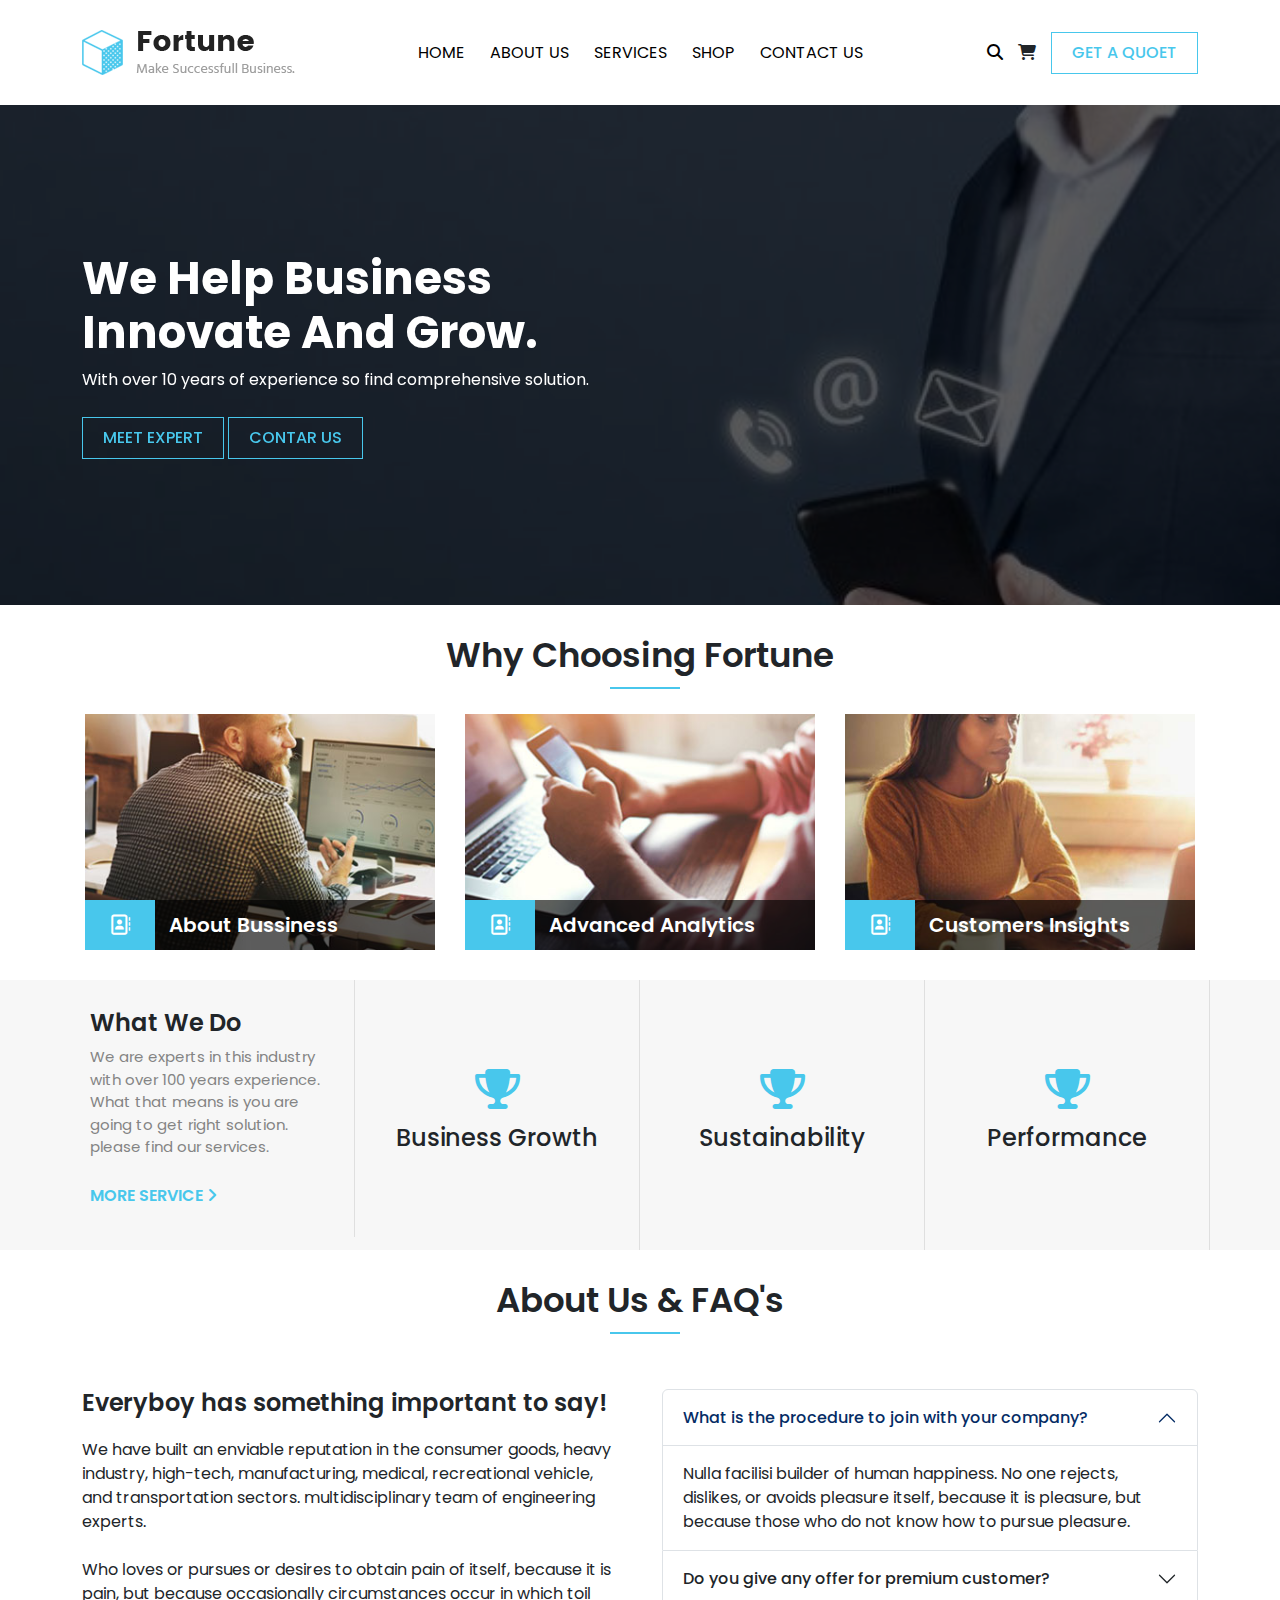
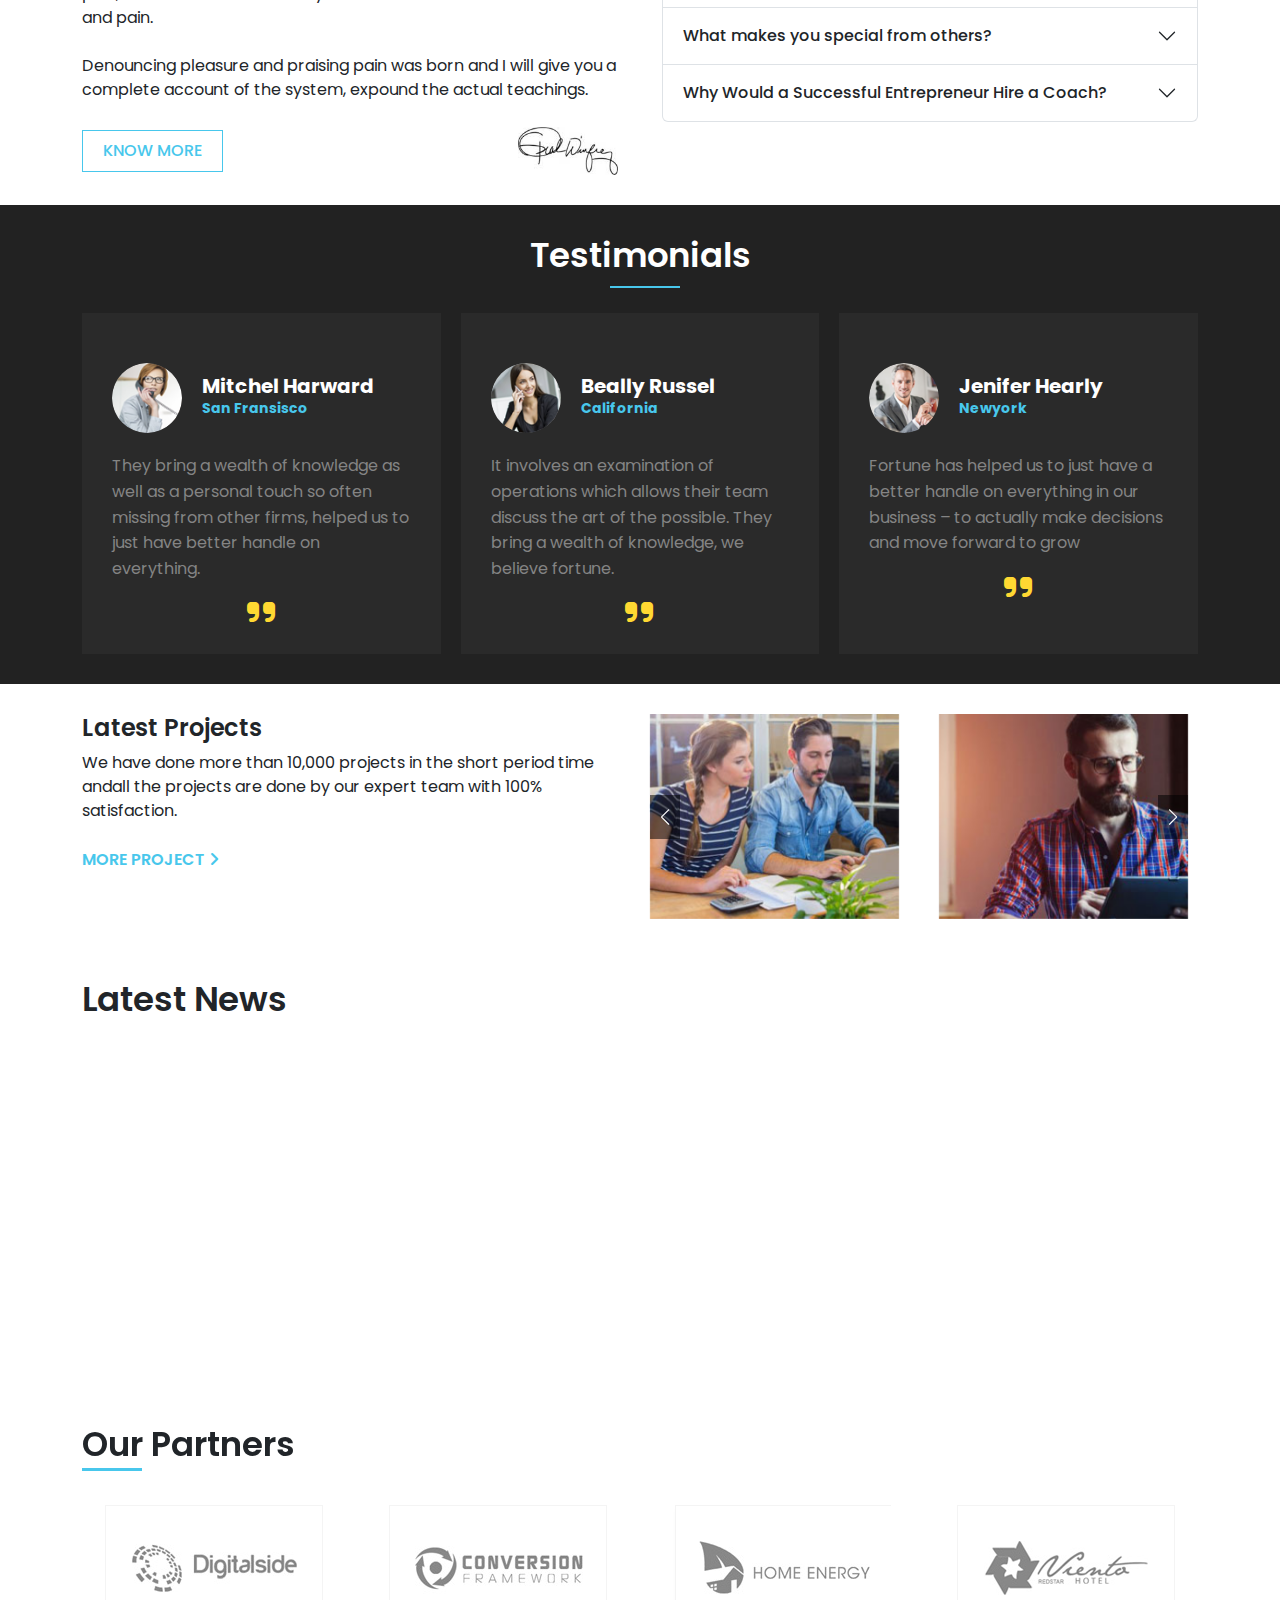
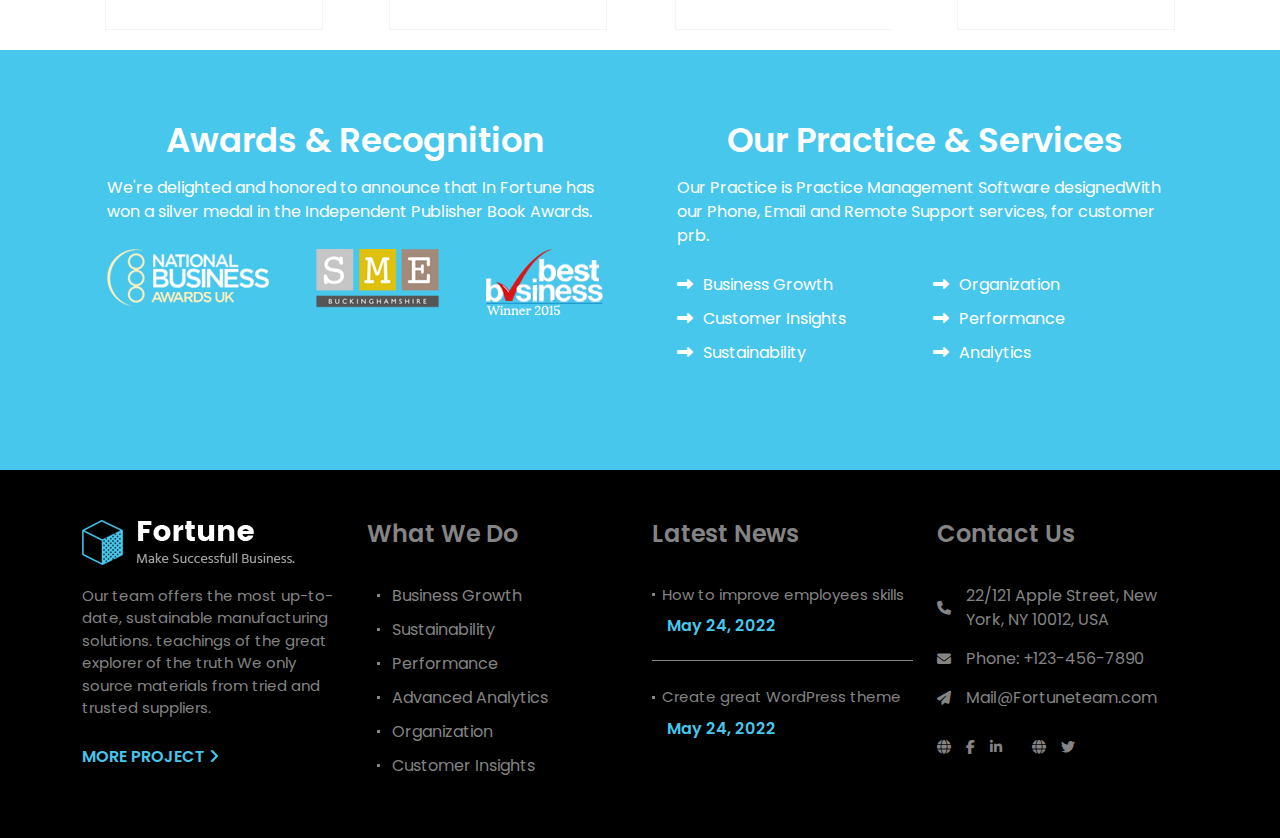
==== index.html @ f5b11143 "fortune_website" ====
<!DOCTYPE html>
<html lang="en">

<head>
    <meta charset="UTF-8">
    <meta name="viewport" content="width=device-width, initial-scale=1.0">
    <title>Document</title>
    <link href="https://unpkg.com/aos@2.3.1/dist/aos.css" rel="stylesheet">
    <link rel="stylesheet" href="https://cdn.jsdelivr.net/npm/swiper@10/swiper-bundle.min.css" />
    <link rel="stylesheet" href="https://cdnjs.cloudflare.com/ajax/libs/font-awesome/6.4.2/css/all.min.css" />
    <link rel="stylesheet" href="asset/css/bootstrap.min.css">
    <link rel="stylesheet" href="asset/css/mmenu-light.css">
    <link rel="stylesheet" href="asset/css/style.css">
</head>

<body>

    <header id="header" data-aos="fade-down">
        <div class="container">
            <div class="headerContentm">
                <a href="#"><img src="asset/images/logo.png" alt="header_logo"></a>
            </div>
            <div class="headerContent">
                <div class="headerLogoBox">
                    <a href="#"><img src="asset/images/logo.png" alt="header_logo"></a>
                </div>
                <div class="headerMenuBox">
                    <div class="mmnenu_box">
                        <a href="#mntk_mmenu" class="mmenuButton"><i class="fa-solid fa-bars"></i></a>
                        <nav id="mntk_mmenu">
                            <ul>
                                <li><a href="#">HOME</a></li>
                                <li><a href="#">ABOUT US</a></li>
                                <li><a href="#">SERVICES</a></li>
                                <li><a href="#">SHOP</a></li>
                                <li><a href="#">CONTACT US</a></li>
                            </ul>
                        </nav>
                    </div>
                    <div class="dmnenu_box">
                        <ul>
                            <li><a href="#">HOME</a></li>
                            <li><a href="#">ABOUT US</a></li>
                            <li><a href="#">SERVICES</a></li>
                            <li><a href="#">SHOP</a></li>
                            <li><a href="#">CONTACT US</a></li>
                        </ul>
                    </div>
                </div>
                <div class="headerSearchBox">
                    <div class="search_icon">
                        <div class="dropdown">
                            <button type="button" class="btn btn-primary" data-bs-toggle="modal"
                                data-bs-target="#exampleModal">
                                <i class="fa-solid fa-magnifying-glass"></i>
                            </button>
                        </div>
                    </div>
                    <div class="chart_icon">
                        <i class="fa-solid fa-cart-shopping"></i>
                    </div>
                    <div class="quoet_box">
                        <button class="bttn">GET A QUOET</button>
                    </div>
                </div>
            </div>
        </div>
    </header>
    <!-- searchmodalStart -->
    <div class="search_modal">
        <div class="modal fade" id="exampleModal" tabindex="-1" aria-hidden="true">
            <div class="modal-dialog">
                <div class="modal-content">
                    <div class="modal-body">
                        <form class="modal_form d-flex" role="search">
                            <input class="form-control searchInput" type="search" placeholder="Search"
                                aria-label="Search">
                            <button class="btn btn-outline-success" type="submit">Search</button>
                        </form>
                    </div>
                </div>
            </div>
        </div>
    </div>
    <!-- searchmodalEnd -->
    <!-- bannersectionStart -->
    <div class="banner_section">
        <div class="swiper headerBanner">
            <div class="swiper-wrapper">
                <div class="swiper-slide">
                    <div class="banner_holder">
                        <div class="bgImg odd" style="background-image: url('asset/images/bannerimg1.jpg');">
                            <div class="overlyaer">
                                <div class="container">
                                    <div class="banner_content">
                                        <div class="bannerText" data-aos="fade-right">
                                            <div class="header">
                                                <h2>We Help Business <br> Innovate And Grow.</h2>
                                            </div>
                                            <div class="text">
                                                <p>With over 10 years of experience so find comprehensive solution.</p>
                                            </div>
                                            <div class="button_box">
                                                <div class="button bttn"><a href="#">MEET EXPERT</a></div>
                                                <div class="button bttn"><a href="#">CONTAR US</a></div>
                                            </div>
                                        </div>
                                    </div>
                                </div>
                            </div>
                        </div>
                    </div>
                </div>
                <div class="swiper-slide">
                    <div class="banner_holder">
                        <div class="bgImg" style="background-image: url('asset/images/bannerimg2.jpg');">
                            <div class="overlyaer">
                                <div class="container">
                                    <div class="banner_content_even">
                                        <div class="bannerText" data-aos="fade-left">
                                            <div class="header">
                                                <h2>We Help Business <br> Innovate And Grow.</h2>
                                            </div>
                                            <div class="text">
                                                <p>With over 10 years of experience so find comprehensive solution.</p>
                                            </div>
                                            <div class="button_box">
                                                <div class="button bttn">
                                                    <a href="#">MEET EXPERT</a></div>
                                                <div class="button bttn">
                                                    <a href="#">CONTAR US</a></div>
                                            </div>
                                        </div>
                                    </div>
                                </div>
                            </div>
                        </div>
                    </div>
                </div>
                <div class="swiper-slide">
                    <div class="banner_holder">
                        <div class="bgImg odd" style="background-image: url('asset/images/bannerimg3.jpg');">
                            <div class="overlyaer">
                                <div class="container">
                                    <div class="banner_content">
                                        <div class="bannerText" data-aos="fade-right">
                                            <div class="header">
                                                <h2>We Help Business <br> Innovate And Grow.</h2>
                                            </div>
                                            <div class="text">
                                                <p>With over 10 years of experience so find comprehensive solution.</p>
                                            </div>
                                            <div class="button_box">
                                                <div class="button bttn">
                                                    <a href="#">MEET EXPERT</a></div>
                                                <div class="button bttn">
                                                    <a href="#">CONTAR US</a></div>
                                            </div>
                                        </div>
                                    </div>
                                </div>
                            </div>
                        </div>
                    </div>
                </div>
                <div class="swiper-slide">
                    <div class="banner_holder">
                        <div class="bgImg" style="background-image: url('asset/images/bannerimg4.jpg');">
                            <div class="overlyaer">
                                <div class="container">
                                    <div class="banner_content_even">
                                        <div class="bannerText" data-aos="fade-left">
                                            <div class="header">
                                                <h2>We Help Business <br> Innovate And Grow.</h2>
                                            </div>
                                            <div class="text">
                                                <p>With over 10 years of experience so find comprehensive solution.</p>
                                            </div>
                                            <div class="button_box">
                                                <div class="button bttn">
                                                    <a href="#">MEET EXPERT</a></div>
                                                <div class="button bttn">
                                                    <a href="#">CONTAR US</a></div>
                                            </div>
                                        </div>
                                    </div>
                                </div>
                            </div>
                        </div>
                    </div>
                </div>
                <div class="swiper-slide">
                    <div class="banner_holder">
                        <div class="bgImg odd" style="background-image: url('asset/images/bannerimg5.jpg');">
                            <div class="overlyaer">
                                <div class="container">
                                    <div class="banner_content">
                                        <div class="bannerText" data-aos="fade-right">
                                            <div class="header">
                                                <h2>We Help Business <br> Innovate And Grow.</h2>
                                            </div>
                                            <div class="text">
                                                <p>With over 10 years of experience so find comprehensive solution.</p>
                                            </div>
                                            <div class="button_box">
                                                <div class="button bttn">
                                                    <a href="#">MEET EXPERT</a></div>
                                                <div class="button bttn">
                                                    <a href="#">CONTAR US</a></div>
                                            </div>
                                        </div>
                                    </div>
                                </div>
                            </div>
                        </div>
                    </div>
                </div>
                <div class="swiper-slide">
                    <div class="banner_holder">
                        <div class="bgImg" style="background-image: url('asset/images/bannerimg6.jpg');">
                            <div class="overlyaer">
                                <div class="container">
                                    <div class="banner_content_even">
                                        <div class="bannerText" data-aos="fade-left">
                                            <div class="header">
                                                <h2>We Help Business <br> Innovate And Grow.</h2>
                                            </div>
                                            <div class="text">
                                                <p>With over 10 years of experience so find comprehensive solution.</p>
                                            </div>
                                            <div class="button_box">
                                                <div class="button bttn">
                                                    <a href="#">MEET EXPERT</a></div>
                                                <div class="button bttn">
                                                    <a href="#">CONTAR US</a></div>
                                            </div>
                                        </div>
                                    </div>
                                </div>
                            </div>
                        </div>
                    </div>
                </div>
            </div>
        </div>
    </div>
    <!-- bannersectionEnd -->
    <!-- choos_fourtunreStart -->
    <div class="choos_fourtunre">
        <div class="container">
            <div class="cf_coltent">
                <div class="cf_tittle">
                    <h3>Why Choosing Fortune</h3>
                </div>
                <div class="row cfrow">
                    <div class="col-md-6 col-xl-4 innercol">
                        <div class="cf_holder cf_about">
                            <div class="imgBox">
                                <img src="asset/images/cf_about.jpg" alt="img">
                                <div class="btmSection">
                                    <div class="btmleft_logo">
                                        <i class="fa-regular fa-address-book"></i>
                                    </div>
                                    <div class="btm_overlayer">
                                        <div class="btmright_text">
                                            <a href="#">About Bussiness</a>
                                        </div>
                                    </div>
                                </div>
                                <div class="sub_sec">
                                    <div class="sub_leftLogo">
                                        <i class="fa-regular fa-address-book"></i>
                                    </div>
                                    <div class="sub_righttext">
                                        <div class="sub_overlayer">
                                            <div class="heading">
                                                <a href="#">About Bussiness</a>
                                            </div>
                                            <div class="text">
                                                <p>Business analytics (BA) is the practice of iterative, methodical
                                                    exploration of an organization’s data with emphasis on
                                                    statistical analysis.</p>
                                            </div>
                                        </div>
                                    </div>
                                </div>
                            </div>
                        </div>
                    </div>
                    <div class="col-md-6 col-xl-4 innercol">
                        <div class="cf_holder cf_advance">
                            <div class="imgBox">
                                <img src="asset/images/cf_advance.jpg" alt="img">
                                <div class="btmSection">
                                    <div class="btmleft_logo">
                                        <i class="fa-regular fa-address-book"></i>
                                    </div>
                                    <div class="btm_overlayer">
                                        <div class="btmright_text">
                                            <a href="#">Advanced Analytics</a>
                                        </div>
                                    </div>
                                </div>
                                <div class="sub_sec">
                                    <div class="sub_leftLogo">
                                        <i class="fa-regular fa-address-book"></i>
                                    </div>
                                    <div class="sub_righttext">
                                        <div class="sub_overlayer">
                                            <div class="heading">
                                                <a href="#">Advanced Analytics</a>
                                            </div>
                                            <div class="text">
                                                <p>Organization’s analytics (BA) is the practice of iterative,
                                                    methodical exploration of an organization’s data with emphasis on
                                                    statistical analysis.</p>
                                            </div>
                                        </div>
                                    </div>
                                </div>
                            </div>
                        </div>
                    </div>
                    <div class="col-md-6 col-xl-4 innercol">
                        <div class="cf_holder cf_customer">
                            <div class="imgBox">
                                <img src="asset/images/cf_customer.jpg" alt="img">
                                <div class="btmSection">
                                    <div class="btmleft_logo">
                                        <i class="fa-regular fa-address-book"></i>
                                    </div>
                                    <div class="btm_overlayer">
                                        <div class="btmright_text">
                                            <a href="#">Customers Insights</a>
                                        </div>
                                    </div>
                                </div>
                                <div class="sub_sec">
                                    <div class="sub_leftLogo">
                                        <i class="fa-regular fa-address-book"></i>
                                    </div>
                                    <div class="sub_righttext">
                                        <div class="sub_overlayer">
                                            <div class="heading">
                                                <a href="#">Customers Insights</a>
                                            </div>
                                            <div class="text">
                                                <p>Exploration analytics (SA) is the practice of iterative,
                                                    methodical exploration of an organization’s data with emphasis
                                                    on statistical analysis.</p>
                                            </div>
                                        </div>
                                    </div>
                                </div>
                            </div>
                        </div>
                    </div>
                </div>
            </div>
        </div>
    </div>
    <!-- choos_fourtunreEnd -->
    <!-- servicesStart -->
    <div class="servicesSection choos_fourtunre">
        <div class="container">
            <div class="cf_coltent">
                <div class="row cfrow">
                    <div class="col-12 col-md-6 col-lg-4 col-xl-3 innercol">
                        <div class="cf_holder cf_about">
                            <div class="img_Box">
                                <div class="innerBox">
                                    <div class="heading">
                                        <h4>What We Do</h4>
                                    </div>
                                    <div class="text">
                                        <p>We are experts in this industry with over 100 years experience. What that
                                            means is you are going to get right solution. please find our services.</p>
                                    </div>
                                    <div class="servuce_link">
                                        <a href="#">MORE SERVICE
                                            <i class="fa-solid fa-angle-right"></i></a>
                                    </div>
                                </div>
                            </div>
                        </div>
                    </div>
                    <div class="col-12 col-md-6 col-lg-4 col-xl-3 innercol">
                        <div class="cf_holder cf_customer">
                            <div class="imgBox">
                                <div class="innerText">
                                    <i class="fa-solid fa-trophy"></i>
                                    <h4>Business Growth</h4>
                                </div>
                                <div class="sub_sec">
                                    <div class="sub_innertext">
                                        <div class="sub_overlayer">
                                            <div class="icon">
                                                <i class="fa-solid fa-trophy"></i>
                                            </div>
                                            <div class="heading">
                                                <p>Business Growth</p>
                                            </div>
                                            <div class="text">
                                                <p>When it comes to sustainability &
                                                    corporate responsibility, we believe the
                                                    normal rules of business apply.</p>
                                            </div>
                                            <div class="link">
                                                <a href="#">READ MORE <i class="fa-solid fa-angle-right"></i></a>
                                            </div>
                                        </div>
                                    </div>
                                </div>
                            </div>
                        </div>
                    </div>
                    <div class="col-12 col-md-6 col-lg-4 col-xl-3 innercol">
                        <div class="cf_holder cf_customer">
                            <div class="imgBox">
                                <div class="innerText">
                                    <i class="fa-solid fa-trophy"></i>
                                    <h4>Sustainability</h4>
                                </div>
                                <div class="sub_sec">
                                    <div class="sub_innertext">
                                        <div class="sub_overlayer">
                                            <div class="icon">
                                                <i class="fa-solid fa-trophy"></i>
                                            </div>
                                            <div class="heading">
                                                <p>Sustainability</p>
                                            </div>
                                            <div class="text">
                                                <p>Curabitur convallis sustainability &
                                                    corporate responsibility, we believe the
                                                    normal rules of business apply.</p>
                                            </div>
                                            <div class="link">
                                                <a href="#">READ MORE <i class="fa-solid fa-angle-right"></i></a>
                                            </div>
                                        </div>
                                    </div>
                                </div>
                            </div>
                        </div>
                    </div>
                    <div class="col-12 col-md-6 col-lg-4 col-xl-3 innercol">
                        <div class="cf_holder cf_customer">
                            <div class="imgBox">
                                <div class="innerText">
                                    <i class="fa-solid fa-trophy"></i>
                                    <h4>Performance</h4>
                                </div>
                                <div class="sub_sec">
                                    <div class="sub_innertext">
                                        <div class="sub_overlayer">
                                            <div class="icon">
                                                <i class="fa-solid fa-trophy"></i>
                                            </div>
                                            <div class="heading">
                                                <p>Performance</p>
                                            </div>
                                            <div class="text">
                                                <p>Pasellus elntum to sustainability &
                                                    corporate responsibility, we believe the
                                                    normal rules of business apply.</p>
                                            </div>
                                            <div class="link">
                                                <a href="#">READ MORE <i class="fa-solid fa-angle-right"></i></a>
                                            </div>
                                        </div>
                                    </div>
                                </div>
                            </div>
                        </div>
                    </div>
                </div>
            </div>
        </div>
    </div>
    <!-- aboutusStart -->
    <div class="aboutus_section choos_fourtunre">
        <div class="container">
            <div class="cf_tittle">
                <h3>About Us & FAQ's</h3>
            </div>
            <div class="aboutus_content">
                <div class="aboutus_left">
                    <div class="heading">
                        <h4>Everyboy has something important to say!</h4>
                    </div>
                    <div class="text">
                        <p>We have built an enviable reputation in the consumer goods, heavy industry, high-tech,
                            manufacturing, medical, recreational vehicle, and transportation sectors. multidisciplinary
                            team of engineering experts. <br> <br> Who loves or pursues or desires to obtain pain of
                            itself, because it is pain, but because occasionally circumstances occur in which toil and
                            pain. <br> <br> Denouncing pleasure and praising pain was born and I will give you a
                            complete account of the system, expound the actual teachings.</p>
                    </div>
                    <div class="left_btm">
                        <div class="button bttn">
                            <a href="#">KNOW MORE</a>
                        </div>
                        <div class="imgBOx">
                            <img src="asset/images/sign.jpg" alt="sign">
                        </div>
                    </div>
                </div>
                <div class="aboutus_right">
                    <div class="accordion" id="accordionExample">
                        <div class="accordion-item">
                            <h2 class="accordion-header">
                                <button class="accordion-button" type="button" data-bs-toggle="collapse"
                                    data-bs-target="#collapseOne" aria-expanded="true" aria-controls="collapseOne">
                                    What is the procedure to join with your company?
                                </button>
                            </h2>
                            <div id="collapseOne" class="accordion-collapse collapse show"
                                data-bs-parent="#accordionExample">
                                <div class="accordion-body">
                                    Nulla facilisi builder of human happiness. No one rejects, dislikes, or avoids
                                    pleasure itself, because it is pleasure, but because those who do not know how to
                                    pursue pleasure.
                                </div>
                            </div>
                        </div>
                        <div class="accordion-item">
                            <h2 class="accordion-header">
                                <button class="accordion-button collapsed" type="button" data-bs-toggle="collapse"
                                    data-bs-target="#collapseTwo" aria-expanded="false" aria-controls="collapseTwo">
                                    Do you give any offer for premium customer?
                                </button>
                            </h2>
                            <div id="collapseTwo" class="accordion-collapse collapse"
                                data-bs-parent="#accordionExample">
                                <div class="accordion-body">
                                    The master-builder of human happiness. No one rejects, dislikes, or avoids pleasure
                                    itself, because it is pleasure, but because those who do not know how to pursue
                                    pleasure.
                                </div>
                            </div>
                        </div>
                        <div class="accordion-item">
                            <h2 class="accordion-header">
                                <button class="accordion-button collapsed" type="button" data-bs-toggle="collapse"
                                    data-bs-target="#collapseThree" aria-expanded="false" aria-controls="collapseThree">
                                    What makes you special from others?
                                </button>
                            </h2>
                            <div id="collapseThree" class="accordion-collapse collapse"
                                data-bs-parent="#accordionExample">
                                <div class="accordion-body">
                                    Curabitur convallis of human happiness. No one rejects, dislikes, or avoids pleasure
                                    itself, because it is pleasure, but because those who do not know how to pursue
                                    pleasure.
                                </div>
                            </div>
                        </div>
                        <div class="accordion-item">
                            <h2 class="accordion-header">
                                <button class="accordion-button collapsed" type="button" data-bs-toggle="collapse"
                                    data-bs-target="#collapseFour" aria-expanded="false" aria-controls="collapseFour">
                                    Why Would a Successful Entrepreneur Hire a Coach?
                                </button>
                            </h2>
                            <div id="collapseFour" class="accordion-collapse collapse"
                                data-bs-parent="#accordionExample">
                                <div class="accordion-body">
                                    Phasellus elementumr of human happiness. No one rejects, dislikes, or avoids
                                    pleasure itself, because it is pleasure, but because those who do not know how to
                                    pursue pleasure.
                                </div>
                            </div>
                        </div>
                    </div>
                </div>
            </div>
        </div>
    </div>
    <!-- servicesEnd -->
    <!-- testimonialStart -->
    <section class="testimonial_section choos_fourtunre">
        <div class="container">
            <div class="cf_tittle">
                <h3>Testimonials</h3>
            </div>
            <div class="swiper testimonial">
                <div class="swiper-wrapper">
                    <div class="swiper-slide">
                        <div class="item">
                            <div class="profile">
                                <div class="img_box">
                                    <img src="asset/images/testimonil1.png" Alt="img">
                                </div>
                                <div class="information">
                                    <p>Mitchel Harward</p>
                                    <span>San Fransisco</span>
                                </div>
                            </div>
                            <div class="text">
                                <p>They bring a wealth of knowledge as well as a personal touch so often missing from
                                    other firms, helped us to just have better handle on everything.</p>
                            </div>
                            <div class="icon">
                                <i class="fa fa-quote-right" aria-hidden="true"></i>
                            </div>
                        </div>
                    </div>
                    <div class="swiper-slide">
                        <div class="item">
                            <div class="profile">
                                <div class="img_box">
                                    <img src="asset/images/testimonial2.png" alt="img">
                                </div>
                                <div class="information">
                                    <p>Beally Russel</p>
                                    <span>California</span>
                                </div>
                            </div>
                            <p>It involves an examination of operations which allows their team discuss the art of the
                                possible. They bring a wealth of knowledge, we believe fortune.</p>
                            <div class="icon">
                                <i class="fa fa-quote-right" aria-hidden="true"></i>
                            </div>
                        </div>
                    </div>
                    <div class="swiper-slide">
                        <div class="item">
                            <div class="profile">
                                <div class="img_box">
                                    <img src="asset/images/testimonial3.png" alt="img">
                                </div>
                                <div class="information">
                                    <p>Jenifer Hearly</p>
                                    <span>Newyork</span>
                                </div>
                            </div>
                            <p>Fortune has helped us to just have a better handle on everything in our business – to
                                actually make decisions and move forward to grow</p>
                            <div class="icon">
                                <i class="fa fa-quote-right" aria-hidden="true"></i>
                            </div>
                        </div>
                    </div>
                    <div class="swiper-slide">
                        <div class="item">
                            <div class="profile">
                                <div class="img_box">
                                    <img src="asset/images/testimonil1.png" Alt="img">
                                </div>
                                <div class="information">
                                    <p>Mitchel Harward</p>
                                    <span>San Fransisco</span>
                                </div>
                            </div>
                            <p>They bring a wealth of knowledge as well as a personal touch so often missing from other
                                firms, helped us to just have better handle on everything.</p>
                            <div class="icon">
                                <i class="fa fa-quote-right" aria-hidden="true"></i>
                            </div>
                        </div>
                    </div>
                    <div class="swiper-slide">
                        <div class="item">
                            <div class="profile">
                                <div class="img_box">
                                    <img src="asset/images/testimonial2.png" alt="img">
                                </div>
                                <div class="information">
                                    <p>Beally Russel</p>
                                    <span>California</span>
                                </div>
                            </div>
                            <p>It involves an examination of operations which allows their team discuss the art of the
                                possible. They bring a wealth of knowledge, we believe fortune.</p>
                            <div class="icon">
                                <i class="fa fa-quote-right" aria-hidden="true"></i>
                            </div>
                        </div>
                    </div>
                    <div class="swiper-slide">
                        <div class="item">
                            <div class="profile">
                                <div class="img_box">
                                    <img src="asset/images/testimonial3.png" alt="img">
                                </div>
                                <div class="information">
                                    <p>Jenifer Hearly</p>
                                    <span>Newyork</span>
                                </div>
                            </div>
                            <p>Fortune has helped us to just have a better handle on everything in our business – to
                                actually make decisions and move forward to grow</p>
                            <div class="icon">
                                <i class="fa fa-quote-right" aria-hidden="true"></i>
                            </div>
                        </div>
                    </div>
                </div>
            </div>
        </div>
    </section>
    <!-- testimonialEnd -->
    <div class="latest_project choos_fourtunre">
        <div class="container">
            <div class="cf_coltent">
                <div class="leftHolder">
                    <div class="img_Box">
                        <div class="innerBox">
                            <div class="heading">
                                <h4>Latest Projects</h4>
                            </div>
                            <div class="text">
                                <p>We have done more than 10,000 projects in the short period time andall the projects
                                    are done by our expert team with 100% satisfaction.</p>
                            </div>
                            <div class="servuce_link">
                                <a href="#">MORE PROJECT
                                    <i class="fa-solid fa-angle-right"></i>
                                </a>
                            </div>
                        </div>
                    </div>
                </div>
                <div class="right_holder">
                    <div class="swiper latest_projectSlid">
                        <div class="swiper-wrapper">
                            <div class="swiper-slide">
                                <div class="imgBox">
                                    <div class="innerimgBox">
                                        <img src="asset/images/latest_project1.jpg" alt="img">
                                    </div>
                                    <div class="sub_sec">
                                        <div class="sub_innertext">
                                            <div class="topBox">
                                                <i class="fa-solid fa-link"></i>
                                            </div>
                                            <div class="btmBox">
                                                <h5>RETAIL TRADING</h5>
                                                <P>Project V1</P>
                                            </div>
                                        </div>
                                    </div>
                                </div>
                            </div>
                            <div class="swiper-slide">
                                <div class="imgBox">
                                    <div class="innerimgBox">
                                        <img src="asset/images/latest_project2.jpg" alt="img">
                                    </div>
                                    <div class="sub_sec">
                                        <div class="sub_innertext">
                                            <div class="topBox">
                                                <i class="fa-solid fa-link"></i>
                                            </div>
                                            <div class="btmBox">
                                                <h5>RETAIL TRADING</h5>
                                                <P>Project V1</P>
                                            </div>
                                        </div>
                                    </div>
                                </div>
                            </div>
                            <div class="swiper-slide">
                                <div class="imgBox">
                                    <div class="innerimgBox">
                                        <img src="asset/images/latest_project3.jpg" alt="img">
                                    </div>
                                    <div class="sub_sec">
                                        <div class="sub_innertext">
                                            <div class="topBox">
                                                <i class="fa-solid fa-link"></i>
                                            </div>
                                            <div class="btmBox">
                                                <h5>RETAIL TRADING</h5>
                                                <P>Project V1</P>
                                            </div>
                                        </div>
                                    </div>
                                </div>
                            </div>
                            <div class="swiper-slide">
                                <div class="imgBox">
                                    <div class="innerimgBox">
                                        <img src="asset/images/latest_project1.jpg" alt="img">
                                    </div>
                                    <div class="sub_sec">
                                        <div class="sub_innertext">
                                            <div class="topBox">
                                                <i class="fa-solid fa-link"></i>
                                            </div>
                                            <div class="btmBox">
                                                <h5>RETAIL TRADING</h5>
                                                <P>Project V1</P>
                                            </div>
                                        </div>
                                    </div>
                                </div>
                            </div>
                            <div class="swiper-slide">
                                <div class="imgBox">
                                    <div class="innerimgBox">
                                        <img src="asset/images/latest_project2.jpg" alt="img">
                                    </div>
                                    <div class="sub_sec">
                                        <div class="sub_innertext">
                                            <div class="topBox">
                                                <i class="fa-solid fa-link"></i>
                                            </div>
                                            <div class="btmBox">
                                                <h5>RETAIL TRADING</h5>
                                                <P>Project V1</P>
                                            </div>
                                        </div>
                                    </div>
                                </div>
                            </div>
                            <div class="swiper-slide">
                                <div class="imgBox">
                                    <div class="innerimgBox">
                                        <img src="asset/images/latest_project3.jpg" alt="img">
                                    </div>
                                    <div class="sub_sec">
                                        <div class="sub_innertext">
                                            <div class="topBox">
                                                <i class="fa-solid fa-link"></i>
                                            </div>
                                            <div class="btmBox">
                                                <h5>RETAIL TRADING</h5>
                                                <P>Project V1</P>
                                            </div>
                                        </div>
                                    </div>
                                </div>
                            </div>
                            <div class="swiper-slide">
                                <div class="imgBox">
                                    <div class="innerimgBox">
                                        <img src="asset/images/latest_project1.jpg" alt="img">
                                    </div>
                                    <div class="sub_sec">
                                        <div class="sub_innertext">
                                            <div class="topBox">
                                                <i class="fa-solid fa-link"></i>
                                            </div>
                                            <div class="btmBox">
                                                <h5>RETAIL TRADING</h5>
                                                <P>Project V1</P>
                                            </div>
                                        </div>
                                    </div>
                                </div>
                            </div>
                        </div>
                        <div class="swiper-button-next"></div>
                        <div class="swiper-button-prev"></div>
                    </div>
                </div>
            </div>
        </div>
    </div>

    <div class="latest_news choos_fourtunre">
        <div class="container">
            <div class="heading">
                <h3>Latest News</h3>
            </div>
            <div class="ln_content" data-aos="fade-up">
                <div class="row ln_row">
                    <div class="col-md-6 col-lg-4">
                        <div class="ln_holder first_child">
                            <div class="img_box">
                                <img src="asset/images/latest_news.jpg" alt="ln1">
                            </div>
                            <div class="content_box">
                                <div class="date">
                                    <p>by admin | May 24, 2022</p>
                                </div>
                                <div class="heading">
                                    <h6>Retail banks wake up to digital</h6>
                                </div>
                                <div class="text">
                                    <p>The great explorer of the truth, the master-builder of human ...</p>
                                </div>
                            </div>
                        </div>
                    </div>
                    <div class="col-md-6 col-lg-4">
                        <div class="ln_holder scnd_child">
                            <div class="img_box">
                                <img src="asset/images/latest_news2.jpg" alt="ln2">
                            </div>
                            <div class="content_box">
                                <div class="date">
                                    <p>by admin | May 24, 2022</p>
                                </div>
                                <div class="heading">
                                    <h6>Retail banks wake up to digital</h6>
                                </div>
                                <div class="text">
                                    <p>The great explorer of the truth, the master-builder of human ...</p>
                                </div>
                            </div>
                        </div>
                    </div>
                    <div class="col-md-6 col-lg-4">
                        <div class="ln_holder third_child">
                            <div class="img_box">
                                <img src="asset/images/latest_news3.jpg" alt="ln3">
                            </div>
                            <div class="content_box">
                                <div class="date">
                                    <p>by admin | May 24, 2022</p>
                                </div>
                                <div class="heading">
                                    <h6>Retail banks wake up to digital</h6>
                                </div>
                                <div class="text">
                                    <p>The great explorer of the truth, the master-builder of human ...</p>
                                </div>
                            </div>
                        </div>
                    </div>
                </div>
            </div>
        </div>
    </div>

    <div class="sponsorSection">
        <div class="container">
            <div class="heading">
                <h3>Our Partners</h3>
            </div>
            <div class="sp_content">
                <div class="swiper sponsor_swiper">
                    <div class="swiper-wrapper">
                      <div class="swiper-slide">
                        <div class="imgBox">
                            <a href="#"><img src="asset/images/sp1.png" alt="sp"></a>
                        </div>
                      </div>
                      <div class="swiper-slide">
                        <div class="imgBox">
                            <a href="#"><img src="asset/images/sp2.png" alt="sp"></a>
                        </div>
                      </div>
                      <div class="swiper-slide">
                        <div class="imgBox">
                            <a href="#"><img src="asset/images/sp3.png" alt="sp"></a>
                        </div>
                      </div>
                      <div class="swiper-slide">
                        <div class="imgBox">
                            <a href="#"><img src="asset/images/sp4.png" alt="sp"></a>
                        </div>
                      </div>
                      <div class="swiper-slide">
                        <div class="imgBox">
                            <a href="#"><img src="asset/images/sp5.png" alt="sp"></a>
                        </div>
                      </div>
                      <div class="swiper-slide">
                        <div class="imgBox">
                            <a href="#"><img src="asset/images/sp1.png" alt="sp"></a>
                        </div>
                      </div>
                      <div class="swiper-slide">
                        <div class="imgBox">
                            <a href="#"><img src="asset/images/sp2.png" alt="sp"></a>
                        </div>
                      </div>
                      <div class="swiper-slide">
                        <div class="imgBox">
                            <a href="#"><img src="asset/images/sp3.png" alt="sp"></a>
                        </div>
                      </div>
                      <div class="swiper-slide">
                        <div class="imgBox">
                            <a href="#"><img src="asset/images/sp4.png" alt="sp"></a>
                        </div>
                      </div>
                      <div class="swiper-slide">
                        <div class="imgBox">
                            <a href="#"><img src="asset/images/sp5.png" alt="sp"></a>
                        </div>
                      </div>
                    </div>
                </div>
            </div>
        </div>
    </div>

    <div class="aword_section">
        <div class="container">
            <div class="aword_content">
                <div class="row aword_row">
                    <div class="col-lg-6">
                        <div class="aword_holder leftHolder">
                            <div class="heading">
                                <h3>Awards & Recognition</h3>
                            </div>
                            <div class="text">
                                <p>We're delighted and honored to announce that In Fortune has won a silver
                                    medal in the Independent Publisher Book Awards.</p>
                            </div>
                            <div class="aword_img">
                                <div class="imgBOx">
                                    <img src="asset/images/aword1.png" alt="">
                                </div>
                                <div class="imgBOx">
                                    <img src="asset/images/aword2.png" alt="">
                                </div>
                                <div class="imgBOx">
                                    <img src="asset/images/aword3.png" alt="">
                                </div>
                            </div>
                        </div>
                    </div>
                    <div class="col-lg-6">
                        <div class="aword_holder rightHolder">
                            <div class="heading">
                                <h3>Our Practice & Services</h3>
                            </div>
                            <div class="text">
                                <p>Our Practice is Practice Management Software designedWith our Phone, Email and Remote Support services, for customer prb.</p>
                            </div>
                            <div class="listBox">
                                <ul>
                                    <li><a href="#"><i class="fa-solid fa-right-long"></i>Business Growth</a></li>
                                    <li><a href="#"><i class="fa-solid fa-right-long"></i>Customer Insights</a></li>
                                    <li><a href="#"><i class="fa-solid fa-right-long"></i>Sustainability</a></li>
                                    <li><a href="#"><i class="fa-solid fa-right-long"></i>Organization</a></li>
                                    <li><a href="#"><i class="fa-solid fa-right-long"></i>Performance</a></li>
                                    <li><a href="#"><i class="fa-solid fa-right-long"></i>Analytics</a></li>
                                </ul>
                            </div>
                        </div>
                    </div>
                </div>
            </div>
        </div> 
    </div>

    <footer>
        <div class="footer_top servicesSection">
            <div class="container">
                <div class="ft_content">
                    <div class="row">
                        <div class="col-xs-12 col-sm-6 col-md-4 col-lg-3">
                            <div class="ft_holder">
                                <div class="ft_imgBox">
                                    <a href="#">
                                        <img src="asset/images/footerLogo.png" alt="ftLogo">
                                    </a>
                                </div>
                                <div class="contentBox">
                                    <p>Our team offers the most up-to-date, sustainable manufacturing solutions. teachings of the great explorer of the truth We only source materials from tried and trusted suppliers.</p>
                                </div>
                                <div class="servuce_link">
                                    <a href="#">MORE PROJECT
                                        <i class="fa-solid fa-angle-right"></i>
                                    </a>
                                </div>
                                
                            </div>
                        </div>
                        <div class="col-xs-12 col-sm-6 col-md-4 col-lg-3">
                            <div class="ft_holder">
                                <div class="heading">
                                    <h4>What We Do</h4>
                                </div>
                                <div class="list_Box">
                                    <ul>
                                        <li><a href="#">Business Growth</a></li>
                                        <li><a href="#">Sustainability</a></li>
                                        <li><a href="#">Performance</a></li>
                                        <li><a href="#">Advanced Analytics</a></li>
                                        <li><a href="#">Organization</a></li>
                                        <li><a href="#">Customer Insights</a></li>
                                    </ul>
                                </div>
                            </div>
                        </div>
                        <div class="col-xs-12 col-sm-6 col-md-4 col-lg-3">
                            <div class="ft_holder">
                                <div class="heading">
                                    <h4>Latest News</h4>
                                </div>
                                <div class="news_sl_top">
                                    <div class="content">
                                        <p>How to improve employees skills</p>
                                    </div>
                                    <div class="dateBox">
                                        <h6>May 24, 2022</h6>
                                    </div>
                                </div>
                                <div class="news_sl_btm">
                                    <div class="content">
                                        <p>Create great WordPress theme</p>
                                    </div>
                                    <div class="dateBox">
                                        <h6>May 24, 2022</h6>
                                    </div>
                                </div>
                            </div>
                        </div>
                        <div class="col-xs-12 col-sm-6 col-md-4 col-lg-3">
                            <div class="ft_holder">
                                <div class="heading">
                                    <h4>Contact Us</h4>
                                </div>
                                <div class="adress_box">
                                    <div class="address_content">
                                        <div class="icon">
                                            <i class="fa-solid fa-phone"></i>
                                        </div>
                                        <div class="text">
                                            <span>22/121 Apple Street, New York, NY 10012, USA</span>
                                        </div>
                                    </div>
                                    <div class="address_content">
                                        <div class="icon">
                                            <i class="fa-solid fa-envelope"></i>
                                        </div>
                                        <div class="text">
                                            <span><span>Phone: +123-456-7890</span></span>
                                        </div>
                                    </div>
                                    <div class="address_content">
                                        <div class="icon">
                                            <i class="fa-solid fa-paper-plane"></i>
                                        </div>
                                        <div class="text">
                                            <span><span><span>Mail@Fortuneteam.com</span></span></span>
                                        </div>
                                    </div>
                                </div>
                                <div class="iconBox">
                                    <ul>
                                        <li><a href="#"><i class="fa-solid fa-globe"></i></a></li>
                                        <li><a href="#"><i class="fa-brands fa-facebook-f"></i></a></li>
                                        <li><a href="#"><i class="fa-brands fa-linkedin-in"></i></a></li>
                                        <li><a href="#"><i class="fa-brand fa-skype"></i></a></li>
                                        <li><a href="#"><i class="fa-solid fa-globe"></i></a></li>
                                        <li><a href="#"><i class="fa-brands fa-twitter"></i></a></li>
                                    </ul>
                                </div>
                            </div>
                        </div>
                    </div>
                </div>
            </div>
        </div>
    </footer>

    <script src="https://cdnjs.cloudflare.com/ajax/libs/jquery/3.7.1/jquery.min.js"></script>
    <script src="https://unpkg.com/aos@2.3.1/dist/aos.js"></script>
    <script src="https://cdn.jsdelivr.net/npm/swiper@10/swiper-bundle.min.js"></script>
    <script src="asset/js/bootstrap.bundle.min.js"></script>
    <script src="asset/js/mmenu-light.js"></script>
    <script src="asset/js/main.js"></script>
    <script>
        AOS.init();
    </script>
</body>

</html>
---- asset/css/mmenu-light.css ----
/*!
 * Mmenu Light
 * mmenujs.com/mmenu-light
 *
 * Copyright (c) Fred Heusschen
 * www.frebsite.nl
 *
 * License: CC-BY-4.0
 * http://creativecommons.org/licenses/by/4.0/
 */:root{--mm-ocd-width:80%;--mm-ocd-min-width:200px;--mm-ocd-max-width:440px}body.mm-ocd-opened{overflow-y:hidden;-ms-scroll-chaining:none;overscroll-behavior:none}.mm-ocd{position:fixed;top:0;right:0;bottom:100%;left:0;z-index:9999;overflow:hidden;-ms-scroll-chaining:none;overscroll-behavior:contain;background:rgba(0,0,0,0);-webkit-transition-property:bottom,background-color;-o-transition-property:bottom,background-color;transition-property:bottom,background-color;-webkit-transition-duration:0s,.3s;-o-transition-duration:0s,.3s;transition-duration:0s,.3s;-webkit-transition-timing-function:ease;-o-transition-timing-function:ease;transition-timing-function:ease;-webkit-transition-delay:.45s,.15s;-o-transition-delay:.45s,.15s;transition-delay:.45s,.15s}.mm-ocd--open{bottom:0;background:rgba(0,0,0,.25);-webkit-transition-delay:0s;-o-transition-delay:0s;transition-delay:0s}.mm-ocd__content{position:absolute;top:0;bottom:0;z-index:2;width:var(--mm-ocd-width);min-width:var(--mm-ocd-min-width);max-width:var(--mm-ocd-max-width);background:#fff;-webkit-transition-property:-webkit-transform;transition-property:-webkit-transform;-o-transition-property:transform;transition-property:transform;transition-property:transform,-webkit-transform;-webkit-transition-duration:.3s;-o-transition-duration:.3s;transition-duration:.3s;-webkit-transition-timing-function:ease;-o-transition-timing-function:ease;transition-timing-function:ease}.mm-ocd--left .mm-ocd__content{left:0;-webkit-transform:translate3d(-100%,0,0);transform:translate3d(-100%,0,0)}.mm-ocd--right .mm-ocd__content{right:0;-webkit-transform:translate3d(100%,0,0);transform:translate3d(100%,0,0)}.mm-ocd--open .mm-ocd__content{-webkit-transform:translate3d(0,0,0);transform:translate3d(0,0,0)}.mm-ocd__backdrop{position:absolute;top:0;bottom:0;z-index:3;width:clamp(calc(100% - var(--mm-ocd-max-width)),calc(100% - var(--mm-ocd-width)),calc(100% - var(--mm-ocd-min-width)));background:rgba(3,2,1,0)}.mm-ocd--left .mm-ocd__backdrop{right:0}.mm-ocd--right .mm-ocd__backdrop{left:0}.mm-spn,.mm-spn a,.mm-spn li,.mm-spn span,.mm-spn ul{display:block;padding:0;margin:0;-webkit-box-sizing:border-box;box-sizing:border-box}:root{--mm-spn-item-height:50px;--mm-spn-item-indent:20px;--mm-spn-line-height:24px;--mm-spn-panel-offset:30%}.mm-spn{width:100%;height:100%;-webkit-tap-highlight-color:transparent;-webkit-overflow-scrolling:touch;overflow:hidden;-webkit-clip-path:inset(0 0 0 0);clip-path:inset(0 0 0 0);-webkit-transform:translateX(0);-ms-transform:translateX(0);transform:translateX(0)}.mm-spn ul{-webkit-overflow-scrolling:touch;position:fixed;top:0;left:100%;bottom:0;z-index:2;width:calc(100% + var(--mm-spn-panel-offset));padding-right:var(--mm-spn-panel-offset);line-height:var(--mm-spn-line-height);overflow:visible;overflow-y:auto;background:inherit;-webkit-transition:left .3s ease 0s;-o-transition:left .3s ease 0s;transition:left .3s ease 0s;cursor:default}.mm-spn ul:after{content:"";display:block;height:var(--mm-spn-item-height)}.mm-spn>ul{left:0}.mm-spn ul.mm-spn--open{left:0}.mm-spn ul.mm-spn--parent{left:calc(-1 * var(--mm-spn-panel-offset));overflow:visible}.mm-spn li{position:relative;background:inherit;cursor:pointer}.mm-spn li:before{content:"";display:block;position:absolute;top:calc(var(--mm-spn-item-height)/ 2);right:calc(var(--mm-spn-item-height)/ 2);z-index:0;width:10px;height:10px;border-top:2px solid;border-right:2px solid;-webkit-transform:rotate(45deg) translate(0,-50%);-ms-transform:rotate(45deg) translate(0,-50%);transform:rotate(45deg) translate(0,-50%);opacity:.4}.mm-spn li:after{content:"";display:block;margin-left:var(--mm-spn-item-indent);border-top:1px solid;opacity:.15}.mm-spn a,.mm-spn span{position:relative;z-index:1;padding:calc((var(--mm-spn-item-height) - var(--mm-spn-line-height))/ 2) var(--mm-spn-item-indent)}.mm-spn a{background:inherit;color:inherit;text-decoration:none}.mm-spn a:not(:last-child){width:calc(100% - var(--mm-spn-item-height))}.mm-spn a:not(:last-child):after{content:"";display:block;position:absolute;top:0;right:0;bottom:0;border-right:1px solid;opacity:.15}.mm-spn span{background:0 0}.mm-spn.mm-spn--navbar{cursor:pointer}.mm-spn.mm-spn--navbar:before{content:"";display:block;position:absolute;top:calc(var(--mm-spn-item-height)/ 2);left:var(--mm-spn-item-indent);width:10px;height:10px;margin-top:2px;border-top:2px solid;border-left:2px solid;-webkit-transform:rotate(-45deg) translate(50%,-50%);-ms-transform:rotate(-45deg) translate(50%,-50%);transform:rotate(-45deg) translate(50%,-50%);opacity:.4}.mm-spn.mm-spn--navbar.mm-spn--main{cursor:default}.mm-spn.mm-spn--navbar.mm-spn--main:before{content:none;display:none}.mm-spn.mm-spn--navbar:after{content:attr(data-mm-spn-title);display:block;position:absolute;top:0;left:0;right:0;height:var(--mm-spn-item-height);padding:0 calc(var(--mm-spn-item-indent) * 2);line-height:var(--mm-spn-item-height);opacity:.4;text-align:center;overflow:hidden;white-space:nowrap;-o-text-overflow:ellipsis;text-overflow:ellipsis}.mm-spn.mm-spn--navbar.mm-spn--main:after{padding-left:var(--mm-spn-item-indent)}.mm-spn.mm-spn--navbar ul{top:calc(var(--mm-spn-item-height) + 1px)}.mm-spn.mm-spn--navbar ul:before{content:"";display:block;position:fixed;top:inherit;z-index:2;width:100%;border-top:1px solid currentColor;opacity:.15}.mm-spn.mm-spn--light{color:#444;background:#f3f3f3}.mm-spn.mm-spn--dark{color:#ddd;background:#333}.mm-spn.mm-spn--vertical{overflow-y:auto}.mm-spn.mm-spn--vertical ul{width:100%;padding-right:0;position:static}.mm-spn.mm-spn--vertical ul ul{display:none;padding-left:var(--mm-spn-item-indent)}.mm-spn.mm-spn--vertical ul ul:after{height:calc(var(--mm-spn-item-height)/ 2)}.mm-spn.mm-spn--vertical ul.mm-spn--open{display:block}.mm-spn.mm-spn--vertical li.mm-spn--open:before{-webkit-transform:rotate(135deg) translate(-50%,0);-ms-transform:rotate(135deg) translate(-50%,0);transform:rotate(135deg) translate(-50%,0)}.mm-spn.mm-spn--vertical ul ul li:last-child:after{content:none;display:none}
---- asset/css/style.css ----
@import url(popins.css);
h1, .h1, h2, .h2, h3, .h3, h4, .h4, h5, .h5, h6, .h6 {
  font-weight: 600;
}

body {
  font-family: "Poppins";
  font-size: 14px;
}
@media screen and (min-width: 768px) {
  body {
    font-size: 16px;
  }
}

h1,
.h1 {
  font-size: 26px;
  font-weight: 800;
}
@media screen and (min-width: 576px) {
  h1,
  .h1 {
    font-size: 30px;
  }
}
@media screen and (min-width: 768px) {
  h1,
  .h1 {
    font-size: 42px;
  }
}
@media screen and (min-width: 992px) {
  h1,
  .h1 {
    font-size: 58px;
  }
}
@media screen and (min-width: 1200px) {
  h1,
  .h1 {
    font-size: 72px;
  }
}
@media screen and (min-width: 1400px) {
  h1,
  .h1 {
    font-size: 88px;
  }
}

h2,
.h2 {
  font-size: 25px;
  font-weight: 700;
}
@media screen and (min-width: 576px) {
  h2,
  .h2 {
    font-size: 30px;
  }
}
@media screen and (min-width: 1200px) {
  h2,
  .h2 {
    font-size: 45px;
  }
}
@media screen and (min-width: 1400px) {
  h2,
  .h2 {
    font-size: 53px;
  }
}

h3,
.h3 {
  font-size: 25px;
}
@media screen and (min-width: 992px) {
  h3,
  .h3 {
    font-size: 34px;
  }
}

h4,
.h4 {
  font-size: 20px;
}
@media screen and (min-width: 992px) {
  h4,
  .h4 {
    font-size: 24px;
  }
}

h5,
.h5 {
  font-size: 16px;
}

h6,
.h6 {
  font-size: 16px;
}
@media screen and (min-width: 992px) {
  h6,
  .h6 {
    font-size: 18px;
  }
}

img {
  max-width: 100%;
  height: auto;
}

input[type=text],
input[type=email],
input[type=password],
input[type=tel],
input[type=url],
input[type=search],
[type=number],
[type=file],
textarea,
select {
  border: none;
  padding: 5px 10px;
  margin-bottom: 12px;
  width: 100%;
  border-radius: 0px;
  height: 42px;
  background-color: #eeeff2;
  color: #0d1931;
  outline-offset: 0px;
  font-size: 15px;
  color: #fff;
}
@media screen and (min-width: 1200px) {
  input[type=text],
  input[type=email],
  input[type=password],
  input[type=tel],
  input[type=url],
  input[type=search],
  [type=number],
  [type=file],
  textarea,
  select {
    font-size: 17px;
  }
}
input[type=text]:focus,
input[type=email]:focus,
input[type=password]:focus,
input[type=tel]:focus,
input[type=url]:focus,
input[type=search]:focus,
[type=number]:focus,
[type=file]:focus,
textarea:focus,
select:focus {
  outline: 1px solid #48c7ec;
}
input[type=text]::-moz-placeholder, input[type=email]::-moz-placeholder, input[type=password]::-moz-placeholder, input[type=tel]::-moz-placeholder, input[type=url]::-moz-placeholder, input[type=search]::-moz-placeholder, [type=number]::-moz-placeholder, [type=file]::-moz-placeholder, textarea::-moz-placeholder, select::-moz-placeholder {
  font-size: 15px;
  color: #858585;
}
input[type=text]::placeholder,
input[type=email]::placeholder,
input[type=password]::placeholder,
input[type=tel]::placeholder,
input[type=url]::placeholder,
input[type=search]::placeholder,
[type=number]::placeholder,
[type=file]::placeholder,
textarea::placeholder,
select::placeholder {
  font-size: 15px;
  color: #858585;
}
@media screen and (min-width: 1200px) {
  input[type=text]::-moz-placeholder, input[type=email]::-moz-placeholder, input[type=password]::-moz-placeholder, input[type=tel]::-moz-placeholder, input[type=url]::-moz-placeholder, input[type=search]::-moz-placeholder, [type=number]::-moz-placeholder, [type=file]::-moz-placeholder, textarea::-moz-placeholder, select::-moz-placeholder {
    font-size: 17px;
  }
  input[type=text]::placeholder,
  input[type=email]::placeholder,
  input[type=password]::placeholder,
  input[type=tel]::placeholder,
  input[type=url]::placeholder,
  input[type=search]::placeholder,
  [type=number]::placeholder,
  [type=file]::placeholder,
  textarea::placeholder,
  select::placeholder {
    font-size: 17px;
  }
}

input[type=submit],
input[type=button],
button,
.button {
  display: inline-block;
  font-size: 14px;
  font-weight: 500;
  line-height: 1.5;
  color: #48c7ec;
  text-align: center;
  text-decoration: none;
  vertical-align: middle;
  cursor: pointer;
  border: 1px solid #48c7ec;
  background-color: transparent;
  transition: 0.4s all;
  padding: 6px 10px;
}
@media screen and (min-width: 1200px) {
  input[type=submit],
  input[type=button],
  button,
  .button {
    padding: 8px 20px;
    font-size: 16px;
  }
}

p,
ul,
ol,
table,
address {
  margin-bottom: 25px;
}

table {
  border-collapse: collapse;
  width: 100%;
}

td,
th {
  border: 1px solid #dddddd;
  text-align: left;
  padding: 8px;
}

.bttn {
  color: #48c7ec;
  position: relative;
}
.bttn::before {
  transition: 0.5s all ease;
  position: absolute;
  top: 0;
  left: 50%;
  right: 50%;
  bottom: 0;
  opacity: 0;
  content: "";
  z-index: -2;
}
.bttn:hover {
  color: #fff;
}
.bttn:hover::before {
  background-color: #48c7ec;
  transition: 0.5s all ease;
  left: 0;
  right: 0;
  opacity: 1;
}
.bttn:focus {
  color: #fff;
}
.bttn:focus::before {
  background-color: #48c7ec;
  transition: 0.5s all ease;
  left: 0;
  right: 0;
  opacity: 1;
}

@media screen and (min-width: 1400px) {
  .container {
    max-width: 1180px;
  }
}

header {
  background-color: #fff;
  padding: 30px 0px 15px;
}
@media screen and (min-width: 576px) {
  header {
    padding: 30px 0px;
  }
}
header .headerContent {
  display: flex;
  justify-content: space-between;
  align-items: center;
}
header .headerContentm {
  display: block;
}
@media screen and (max-width: 575px) {
  header .headerContentm {
    width: 180px;
    margin: auto;
    margin-bottom: 25px;
  }
}
@media screen and (min-width: 576px) {
  header .headerContentm {
    display: none;
  }
}
header .headerLogoBox {
  width: 40%;
  display: none;
  margin-right: auto;
}
@media screen and (min-width: 576px) {
  header .headerLogoBox {
    width: 30%;
    display: block;
  }
}
@media screen and (min-width: 992px) {
  header .headerLogoBox {
    width: 20%;
    margin-right: unset;
  }
}
@media screen and (min-width: 992px) {
  header .headerMenuBox {
    width: 50%;
  }
}
header .mmnenu_box {
  display: block;
  margin-right: 15px;
}
@media screen and (min-width: 992px) {
  header .mmnenu_box {
    display: none;
  }
}
header .mmnenu_box i {
  color: #48c7ec;
  font-size: 22px;
}
header .dmnenu_box {
  display: none;
}
@media screen and (min-width: 992px) {
  header .dmnenu_box {
    display: block;
  }
}
header .dmnenu_box ul {
  display: flex;
  justify-content: center;
  align-items: center;
  margin: 0px;
  padding: 0px;
}
header .dmnenu_box li {
  list-style: none;
  color: #000;
  font-size: 15px;
}
header .dmnenu_box li:not(:first-child) {
  padding-left: 25px;
}
@media screen and (min-width: 1200px) {
  header .dmnenu_box li {
    font-size: 16px;
  }
}
header .dmnenu_box a {
  color: inherit;
  text-decoration: none;
  position: relative;
}
header .dmnenu_box a::before {
  transition: 0.5s all ease;
  position: absolute;
  height: 2px;
  top: 20px;
  left: 50%;
  right: 50%;
  bottom: 0;
  opacity: 0;
  content: "";
  z-index: -2;
}
header .dmnenu_box a:hover::before {
  background-color: #48c7ec;
  transition: 0.5s all ease;
  left: 0;
  right: 0;
  opacity: 1;
}
header .headerSearchBox {
  display: flex;
  justify-content: flex-end;
  align-items: center;
}
@media screen and (max-width: 575px) {
  header .headerSearchBox {
    width: 64%;
  }
}
@media screen and (min-width: 992px) {
  header .headerSearchBox {
    width: 20%;
  }
}
header .search_icon .btn {
  background-color: unset;
  border: unset;
  color: #000;
  padding: unset;
}
header .search_icon .btn:active {
  background-color: unset;
  color: #000;
}
header .chart_icon {
  margin: 0px 15px;
}

.search_modal .modal-content {
  max-width: 400px;
  margin: auto;
  margin-top: 50px;
  background-color: unset;
  border: unset;
}
@media screen and (min-width: 768px) {
  .search_modal .modal-content {
    margin-top: 100px;
  }
}
.search_modal .btn {
  height: 100%;
  border-radius: unset;
  border: unset;
  color: #fff;
  background-color: #48c7ec;
}
.search_modal .btn:active {
  background-color: #48c7ec;
}
.search_modal .searchInput {
  height: auto;
  margin: 0px;
  margin-right: 0px;
}
.search_modal .modal_form {
  height: 40px;
}
@media screen and (min-width: 768px) {
  .search_modal .modal_form {
    height: 50px;
  }
}

.banner_section .bannerText {
  color: #fff;
}
.banner_section .bgImg {
  background-size: cover;
  background-repeat: no-repeat;
  background-position: top;
}
.banner_section .banner_content_even {
  min-height: 300px;
  display: flex;
  justify-content: flex-end;
  align-items: center;
}
@media screen and (min-width: 768px) {
  .banner_section .banner_content_even {
    min-height: 400px;
  }
}
@media screen and (min-width: 992px) {
  .banner_section .banner_content_even {
    min-height: 500px;
  }
}
@media screen and (min-width: 1400px) {
  .banner_section .banner_content_even {
    min-height: 700px;
  }
}
.banner_section .banner_content {
  min-height: 300px;
  display: flex;
  justify-content: flex-start;
  align-items: center;
  overflow: hidden;
}
@media screen and (min-width: 768px) {
  .banner_section .banner_content {
    min-height: 400px;
  }
}
@media screen and (min-width: 992px) {
  .banner_section .banner_content {
    min-height: 500px;
  }
}
@media screen and (min-width: 1400px) {
  .banner_section .banner_content {
    min-height: 700px;
  }
}
.banner_section .overlyaer {
  background-color: rgba(0, 0, 0, 0.6352941176);
  height: 100%;
}
.banner_section .button {
  min-width: 80px;
}
.banner_section .button a {
  text-decoration: none;
  color: inherit;
}

.choos_fourtunre {
  padding: 30px 0px;
}
@media screen and (min-width: 1400px) {
  .choos_fourtunre {
    padding: 70px 0px;
  }
}
.choos_fourtunre .cf_holder {
  max-width: 350px;
  margin: auto;
}
.choos_fourtunre .cf_tittle {
  text-align: center;
  position: relative;
  padding-bottom: 25px;
}
.choos_fourtunre .cf_tittle::before {
  position: absolute;
  content: "";
  width: 70px;
  height: 2px;
  background-color: #48c7ec;
  bottom: 25Px;
  left: 50%;
  margin-left: -30px;
}
@media screen and (min-width: 922px) {
  .choos_fourtunre .cf_tittle {
    padding-bottom: 30px;
  }
}
@media screen and (max-width: 1200px) {
  .choos_fourtunre .cfrow {
    justify-content: center;
  }
}
@media screen and (min-width: 1200px) {
  .choos_fourtunre .cfrow {
    justify-content: space-between;
  }
}
.choos_fourtunre .innercol {
  padding: 0PX;
}
@media screen and (max-width: 1200px) {
  .choos_fourtunre .cf_about, .choos_fourtunre .cf_advance {
    margin-bottom: 30px;
  }
}
.choos_fourtunre .imgBox {
  position: relative;
}
.choos_fourtunre .imgBox:hover .sub_sec {
  visibility: visible;
  height: 100%;
}
.choos_fourtunre .imgBox:hover .btmSection {
  visibility: hidden;
}
.choos_fourtunre .btmSection {
  width: 100%;
  height: 50px;
  visibility: visible;
  position: absolute;
  left: 0;
  bottom: 0px;
  display: flex;
  justify-content: space-between;
  align-items: center;
}
.choos_fourtunre .btm_overlayer {
  display: flex;
  align-items: center;
  padding-left: 14px;
  width: 80%;
  height: 100%;
  background-color: rgba(0, 0, 0, 0.6274509804);
}
.choos_fourtunre .btmleft_logo {
  background-color: #48c7ec;
  width: 20%;
  height: 100%;
  display: flex;
  justify-content: center;
  align-items: center;
}
.choos_fourtunre .btmleft_logo i {
  color: #fff;
  font-size: 20px;
}
.choos_fourtunre .btmright_text {
  text-align: center;
  color: #fff;
}
.choos_fourtunre .btmright_text a {
  text-decoration: none;
  color: inherit;
  font-size: 20px;
  font-weight: 600;
}
.choos_fourtunre .sub_sec {
  height: 0%;
  position: absolute;
  bottom: 0;
  visibility: hidden;
  display: flex;
  justify-content: space-between;
  overflow: hidden;
  transition: all 500ms ease;
}
.choos_fourtunre .sub_sec p {
  color: #fff;
}
.choos_fourtunre .sub_overlayer {
  text-align: start;
  background-color: rgba(0, 0, 0, 0.6274509804);
  height: 100%;
  display: flex;
  flex-direction: column;
  justify-content: center;
  padding: 0px 13px;
}
.choos_fourtunre .sub_leftLogo {
  width: 20%;
  font-size: 25px;
  color: #fff;
  display: flex;
  justify-content: center;
  align-items: center;
  background-color: #48c7ec;
}
.choos_fourtunre .sub_righttext {
  width: 80%;
}
.choos_fourtunre .sub_righttext p {
  color: #fff;
  line-height: 1.3;
  margin-bottom: 0px;
}
.choos_fourtunre .sub_righttext .heading {
  color: #48c7ec;
  font-size: 20px;
  font-weight: 600;
  padding-bottom: 20px;
}
.choos_fourtunre .sub_righttext a {
  color: inherit;
  text-decoration: none;
}

.servicesSection {
  padding: 0px;
  background-color: #f7f7f7;
}
.servicesSection .cf_holder {
  max-width: 360px;
  width: 100%;
  text-align: center;
  border-right: 1pX solid rgba(128, 128, 128, 0.2);
}
.servicesSection .cf_holder:not(:last-child) {
  margin-bottom: 20px;
  margin-left: unset;
}
@media screen and (max-width: 1199px) {
  .servicesSection .cf_holder {
    border-left: 1pX solid rgba(128, 128, 128, 0.2);
  }
}
.servicesSection .imgBox {
  min-height: 270px;
  display: flex;
  flex-direction: column;
  align-items: center;
  justify-content: center;
}
@media screen and (min-width: 1600px) {
  .servicesSection .imgBox {
    min-height: 360px;
  }
}
.servicesSection .imgBox:hover .sub_sec {
  opacity: 1;
}
.servicesSection .img_Box {
  padding: 29px 20px;
}
@media screen and (min-width: 1600px) {
  .servicesSection .img_Box {
    padding: 86px 0px;
  }
}
.servicesSection .innerBox {
  text-align: start;
}
.servicesSection .servuce_link {
  color: #48c7ec;
}
.servicesSection .servuce_link a {
  color: inherit;
  text-decoration: none;
  font-weight: 600;
}
.servicesSection .servuce_link i {
  color: #48c7ec;
  font-size: 16px;
}
.servicesSection .innerText i {
  margin-bottom: 15px;
}
.servicesSection .innerText h4 {
  font-weight: 500;
}
.servicesSection i {
  color: #48c7ec;
  font-size: 40px;
}
.servicesSection .sub_sec {
  display: flex;
  top: 0;
  opacity: 0;
}
.servicesSection .sub_overlayer {
  background-color: #48c7ec;
  color: #fff;
  text-align: center;
}
.servicesSection .icon {
  margin-bottom: 10px;
}
.servicesSection .icon i {
  color: #fff;
}
.servicesSection .heading p {
  font-size: 20px;
  font-weight: 600;
  margin-bottom: 15px;
}
.servicesSection p {
  font-size: 15px;
  color: #848484;
}
.servicesSection .link {
  color: #fff;
}
.servicesSection .link a {
  color: inherit;
  text-decoration: none;
  font-weight: 600;
}
.servicesSection .link i {
  color: #fff;
  font-size: 16px;
}

.aboutus_section .aboutus_content {
  display: flex;
  flex-wrap: wrap;
  justify-content: space-between;
  align-items: flex-start;
}
@media screen and (min-width: 992px) {
  .aboutus_section .aboutus_content {
    padding-top: 30px;
  }
}
.aboutus_section .aboutus_left {
  width: 100%;
}
@media screen and (min-width: 992px) {
  .aboutus_section .aboutus_left {
    width: 48%;
  }
}
.aboutus_section .aboutus_left a {
  color: inherit;
  text-decoration: none;
}
.aboutus_section .left_btm {
  display: flex;
  justify-content: space-between;
  align-items: center;
}
.aboutus_section .aboutus_right {
  width: 100%;
}
@media screen and (min-width: 992px) {
  .aboutus_section .aboutus_right {
    width: 48%;
  }
}
.aboutus_section .imgBOx {
  width: 100px;
}
@media screen and (max-width: 991px) {
  .aboutus_section .aboutus_right {
    margin-top: 25px;
  }
}
.aboutus_section .text {
  font-size: 16px;
}
.aboutus_section .heading h4 {
  margin-bottom: 20px;
}
.aboutus_section .accordion-button {
  background-color: unset;
}
.aboutus_section .accordion-button:focus {
  color: #48c7ec;
  box-shadow: unset;
}
.aboutus_section .collapsed:active .accordion-button {
  color: unset;
}

.testimonial_section {
  background-color: #222;
}
.testimonial_section .cf_tittle {
  color: #fff;
}
.testimonial_section .swiper-slide {
  height: 100%;
  display: flex;
  flex-direction: column;
  flex-grow: 1;
}
.testimonial_section .item {
  background: #2a2a2a;
  padding: 50px 30px;
  height: 100%;
}
.testimonial_section .item p {
  margin-bottom: 15px;
  font-size: 16px;
  line-height: 1.6em;
  display: block;
  z-index: 2;
  color: #848484;
}
.testimonial_section .icon {
  text-align: center;
}
.testimonial_section .icon i {
  font-size: 32px;
  color: #FFD832;
}
.testimonial_section .profile {
  display: flex;
  align-items: center;
  margin-bottom: 20px;
}
.testimonial_section .profile .img_box {
  width: 70px;
  height: 70px;
}
.testimonial_section .profile img {
  border-radius: 100%;
  -o-object-fit: cover;
     object-fit: cover;
}
.testimonial_section .information {
  padding-left: 20px;
}
.testimonial_section .information p {
  font-size: 20px;
  color: #fff;
  font-weight: 700;
  font-style: normal;
  line-height: 1;
  margin: 0px auto 0px;
}
.testimonial_section .information span {
  color: #48c7ec;
  font-weight: bold;
  margin-top: -4px;
  line-height: 1.6em;
  font-size: 14px;
}

.latest_project .cf_coltent {
  display: flex;
  flex-wrap: wrap;
  justify-content: space-between;
}
.latest_project .leftHolder {
  width: 100%;
}
@media screen and (min-width: 768px) {
  .latest_project .leftHolder {
    width: 50%;
  }
}
@media screen and (min-width: 1400px) {
  .latest_project .leftHolder {
    width: 30%;
    padding: 0px 20px;
  }
}
.latest_project .servuce_link {
  color: #48c7ec;
}
.latest_project .servuce_link a {
  color: inherit;
  text-decoration: none;
  font-weight: 600;
}
.latest_project .right_holder {
  width: 100%;
}
@media screen and (min-width: 768px) {
  .latest_project .right_holder {
    width: 50%;
  }
}
@media screen and (min-width: 1400px) {
  .latest_project .right_holder {
    width: 70%;
  }
}
@media screen and (max-width: 768px) {
  .latest_project .right_holder {
    margin-top: 30px;
  }
}
.latest_project .innerimgBox {
  text-align: center;
}
.latest_project .imgBox {
  max-width: 250px;
  width: 100%;
  height: 100%;
  margin: auto;
}
.latest_project .sub_sec {
  width: 100%;
  flex-direction: column;
}
.latest_project .sub_sec .sub_innertext {
  height: 100%;
}
.latest_project .sub_sec .topBox {
  color: #fff;
  height: 70%;
  display: flex;
  justify-content: center;
  align-items: center;
  background-color: rgba(0, 0, 0, 0.6274509804);
}
.latest_project .sub_sec .btmBox {
  height: 30%;
  text-align: center;
  background-color: #48c7ec;
  line-height: 0.6;
  padding-top: 10px;
}
.latest_project .sub_sec .btmBox h5 {
  margin-bottom: 10px;
}
.latest_project .sub_sec .btmBox p {
  margin-bottom: 0px;
}
.latest_project .swiper-button-prev, .latest_project .swiper-button-next {
  color: #fff;
  background-color: rgba(0, 0, 0, 0.5254901961);
  padding: 15px 15px;
}
.latest_project .swiper-button-prev::after, .latest_project .swiper-button-next::after {
  font-size: 16px;
}

.latest_news .ln_holder {
  max-width: 370px;
  margin: auto;
}
.latest_news .ln_holder:hover {
  box-shadow: rgba(0, 0, 0, 0.35) 0px 5px 15px;
}
@media screen and (max-width: 992px) {
  .latest_news .first_child, .latest_news .scnd_child {
    margin-bottom: 30px;
  }
}
.latest_news .heading h6 {
  font-weight: 500;
}
.latest_news .content_box {
  border: 1px solid #f4f4f4;
  padding: 20px 10px 0px;
}
.latest_news .content_box p {
  color: #848484;
}
.latest_news p {
  font-weight: 400;
}

.sponsorSection {
  padding: 0px 0px 20px;
}
@media screen and (min-width: 1400px) {
  .sponsorSection {
    padding: 50px 0px;
  }
}
.sponsorSection .imgBox {
  max-width: 218px;
  width: 100%;
  margin: auto;
}
.sponsorSection .heading {
  margin-bottom: 40px;
}
.sponsorSection .heading h3 {
  position: relative;
}
.sponsorSection .heading h3::before {
  content: "";
  position: absolute;
  width: 60px;
  height: 3px;
  background-color: #48c7ec;
  bottom: -6px;
  left: 0px;
}

.aword_section {
  background-color: #48c7ec;
  padding: 30px 0px 0px;
}
@media screen and (min-width: 992px) {
  .aword_section {
    padding: 70px 0px;
  }
}
.aword_section .aword_row {
  justify-content: center;
}
@media screen and (min-width: 1200px) {
  .aword_section .aword_row {
    justify-content: space-between;
  }
}
@media screen and (min-width: 992px) {
  .aword_section .heading {
    margin-bottom: 15px;
  }
}
.aword_section .heading h3 {
  text-align: center;
}
@media screen and (max-width: 768px) {
  .aword_section .heading h3 {
    font-size: 25px;
  }
}
.aword_section .aword_holder {
  color: #fff;
}
@media screen and (min-width: 992px) {
  .aword_section .aword_holder {
    padding: 0px 25px;
  }
}
@media screen and (max-width: 991px) {
  .aword_section .rightHolder {
    margin-top: 30px;
  }
}
.aword_section .aword_img {
  display: flex;
  flex-wrap: wrap;
  justify-content: space-between;
}
@media screen and (min-width: 576px) {
  .aword_section .aword_img {
    justify-content: center;
  }
}
@media screen and (min-width: 1200px) {
  .aword_section .aword_img {
    justify-content: space-between;
  }
}
.aword_section .listBox ul {
  -moz-columns: 160px 2;
       columns: 160px 2;
  padding: 0px;
}
.aword_section .listBox li {
  list-style: none;
  color: #fff;
  padding-bottom: 10px;
}
.aword_section .listBox li:hover i {
  transform: translateX(5px);
}
.aword_section .listBox i {
  transition: 0.4s;
  margin-right: 10px;
}
.aword_section .listBox a {
  color: inherit;
  text-decoration: none;
}
@media screen and (min-width: 576px) {
  .aword_section .imgBOx:not(:first-child) {
    padding-left: 40px;
  }
}
@media screen and (min-width: 992px) {
  .aword_section .imgBOx {
    padding-left: 0px;
  }
}

.footer_top {
  background-color: #000;
  padding: 30px 0px;
}
@media screen and (min-width: 768px) {
  .footer_top {
    padding: 50px 0px;
  }
}
@media screen and (min-width: 1400px) {
  .footer_top {
    padding: 80px 0px;
  }
}
.footer_top .ft_holder:not(:last-child) {
  margin-bottom: 30px;
}
.footer_top .ft_imgBox {
  margin-bottom: 20px;
}
.footer_top .heading {
  color: #848484;
  margin-bottom: 15px;
}
@media screen and (min-width: 992px) {
  .footer_top .heading {
    margin-bottom: 35px;
  }
}
.footer_top .contentBox p {
  margin-bottom: 10px;
}
@media screen and (min-width: 768px) {
  .footer_top .contentBox p {
    margin-bottom: 25px;
  }
}
.footer_top .list_Box ul {
  padding-left: 10px;
  margin-bottom: 0px;
}
.footer_top .list_Box li {
  list-style: none;
  color: #848484;
  padding-bottom: 10px;
  position: relative;
  display: flex;
  align-items: center;
  transition: 0.3s;
  padding-left: 15px;
}
.footer_top .list_Box li:hover {
  color: #48c7ec;
}
.footer_top .list_Box li:hover::before {
  background-color: #48c7ec;
}
.footer_top .list_Box li::before {
  position: absolute;
  content: "";
  width: 3px;
  height: 3px;
  background-color: #848484;
  left: 0;
}
.footer_top .list_Box li a {
  color: inherit;
  text-decoration: none;
}
.footer_top .content p {
  display: flex;
  align-items: center;
  position: relative;
  padding-left: 10px;
  margin-bottom: 10px;
}
.footer_top .content p::before {
  position: absolute;
  content: "";
  width: 3px;
  height: 3px;
  background-color: #848484;
  left: 0;
}
@media screen and (min-width: 1400px) {
  .footer_top .content p {
    margin-bottom: 25px;
  }
}
.footer_top .news_sl_top {
  border-bottom: 1px solid #848484;
}
.footer_top .news_sl_btm {
  margin-top: 25px;
}
.footer_top .dateBox {
  padding-left: 15px;
}
.footer_top .dateBox h6 {
  color: #48c7ec;
  font-size: 16px;
  font-weight: 600;
  margin-bottom: 25px;
}
.footer_top .address_content {
  display: flex;
  align-items: center;
  color: #848484;
}
.footer_top .address_content:not(:last-child) {
  margin-bottom: 15px;
}
.footer_top .address_content i {
  color: inherit;
}
.footer_top .address_content .icon {
  margin-bottom: 0px;
}
.footer_top .iconBox {
  margin-top: 25px;
}
.footer_top .iconBox ul {
  display: flex;
  flex-wrap: wrap;
  align-items: center;
  padding: 0px;
}
.footer_top .iconBox li {
  list-style: none;
}
.footer_top i {
  color: #848484;
  font-size: 14px;
  margin-right: 15px;
}/*# sourceMappingURL=style.css.map */
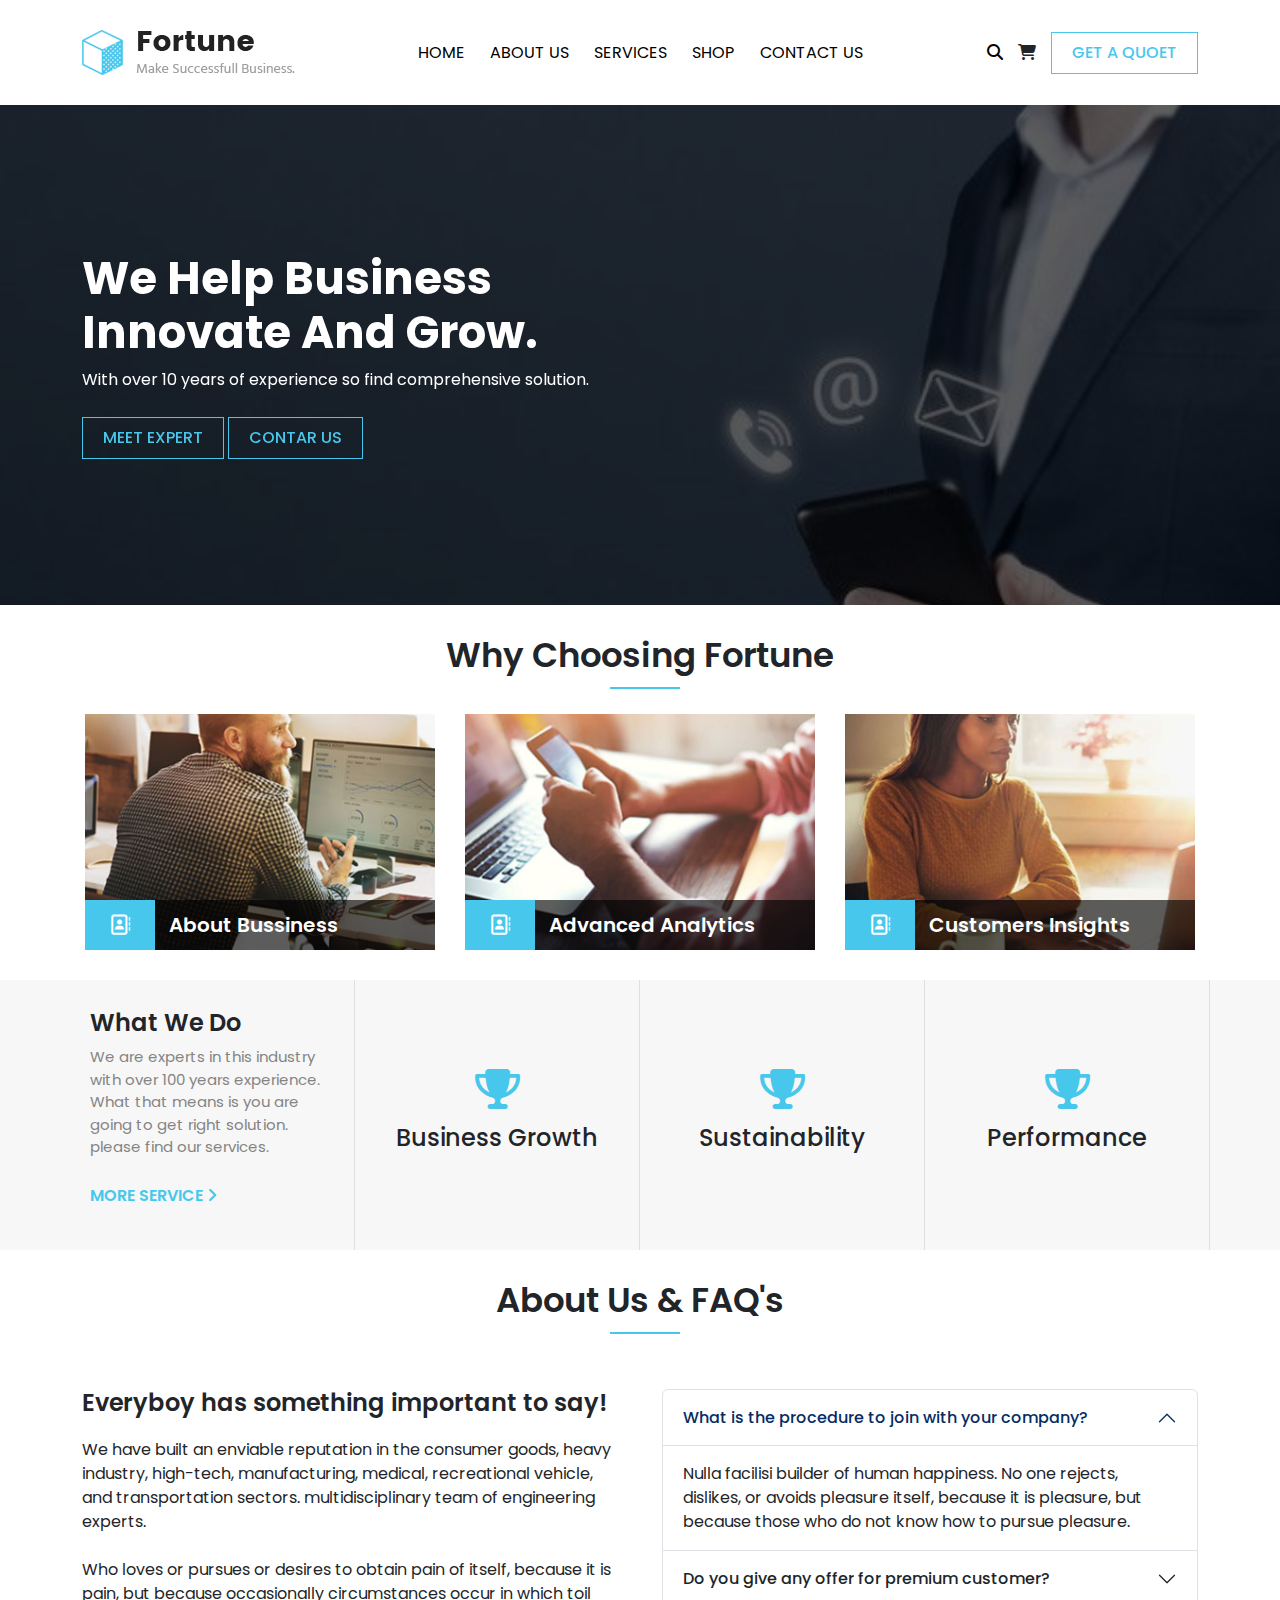
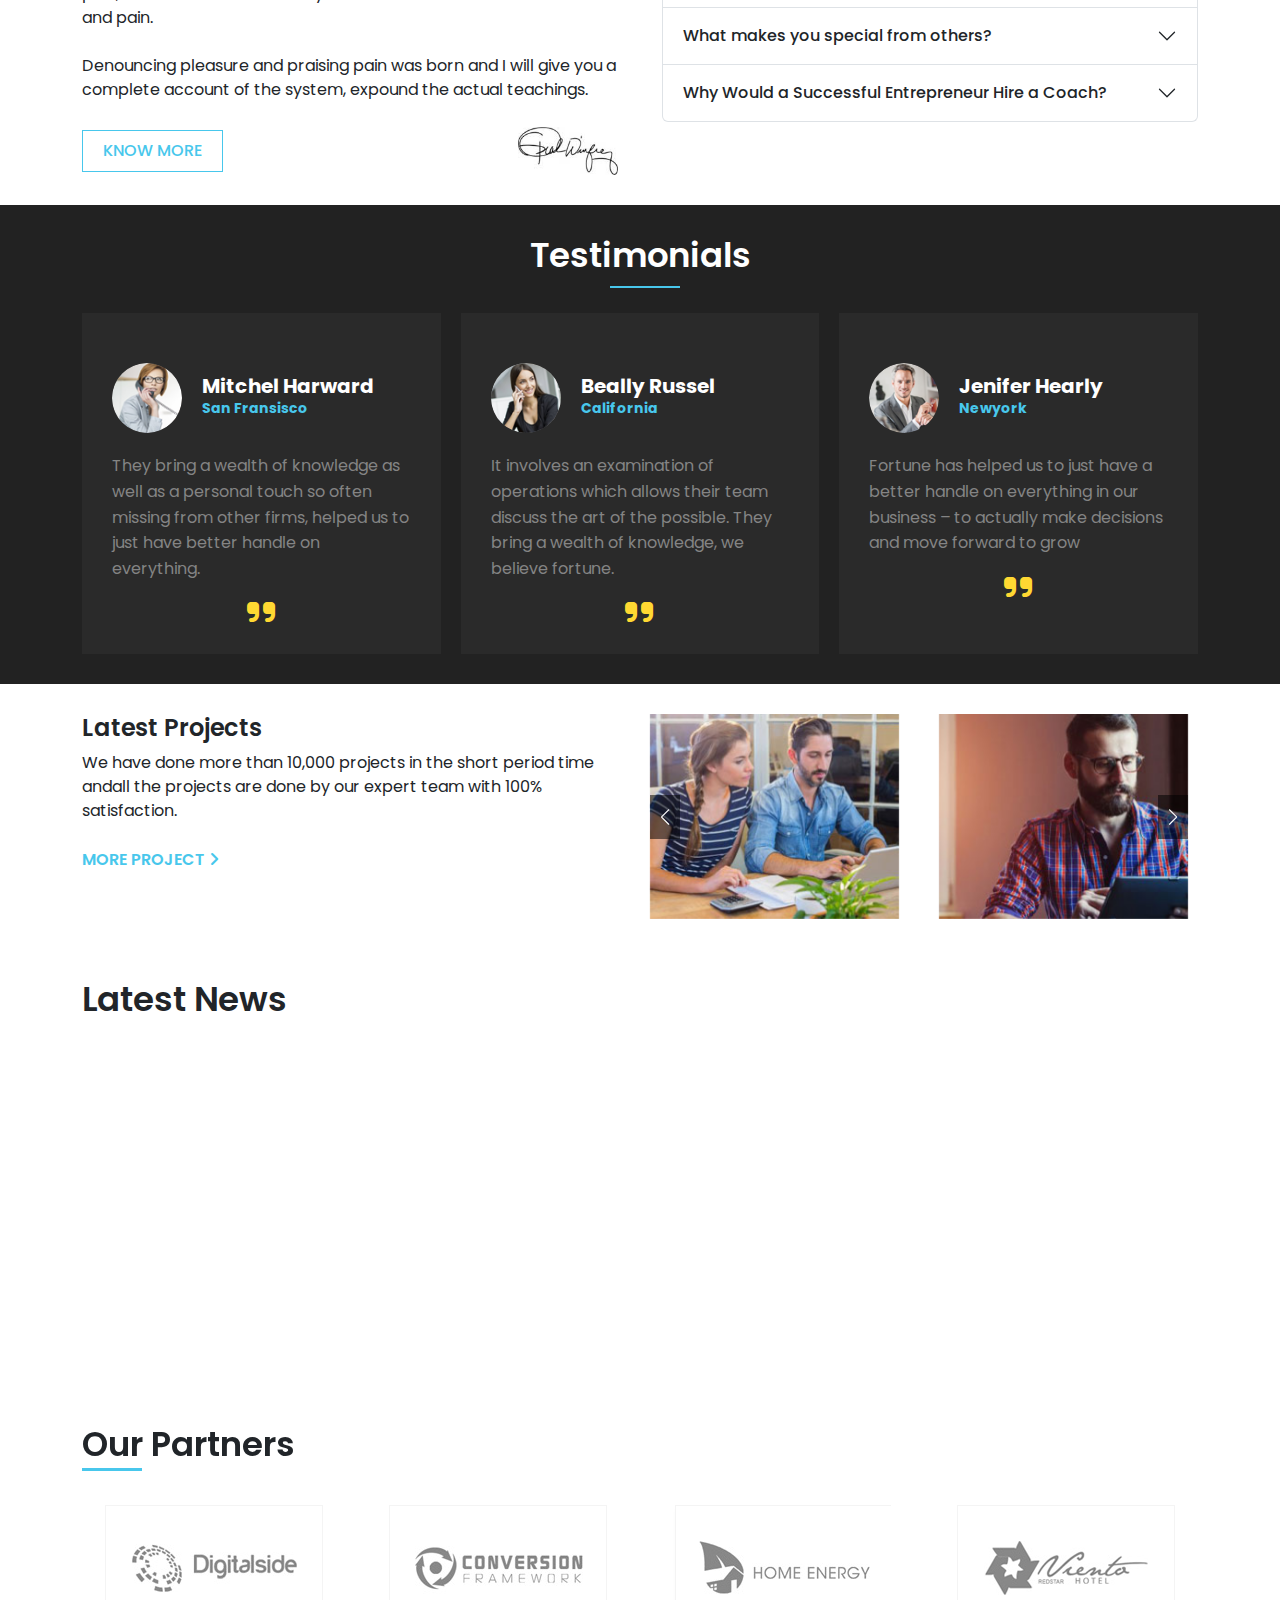
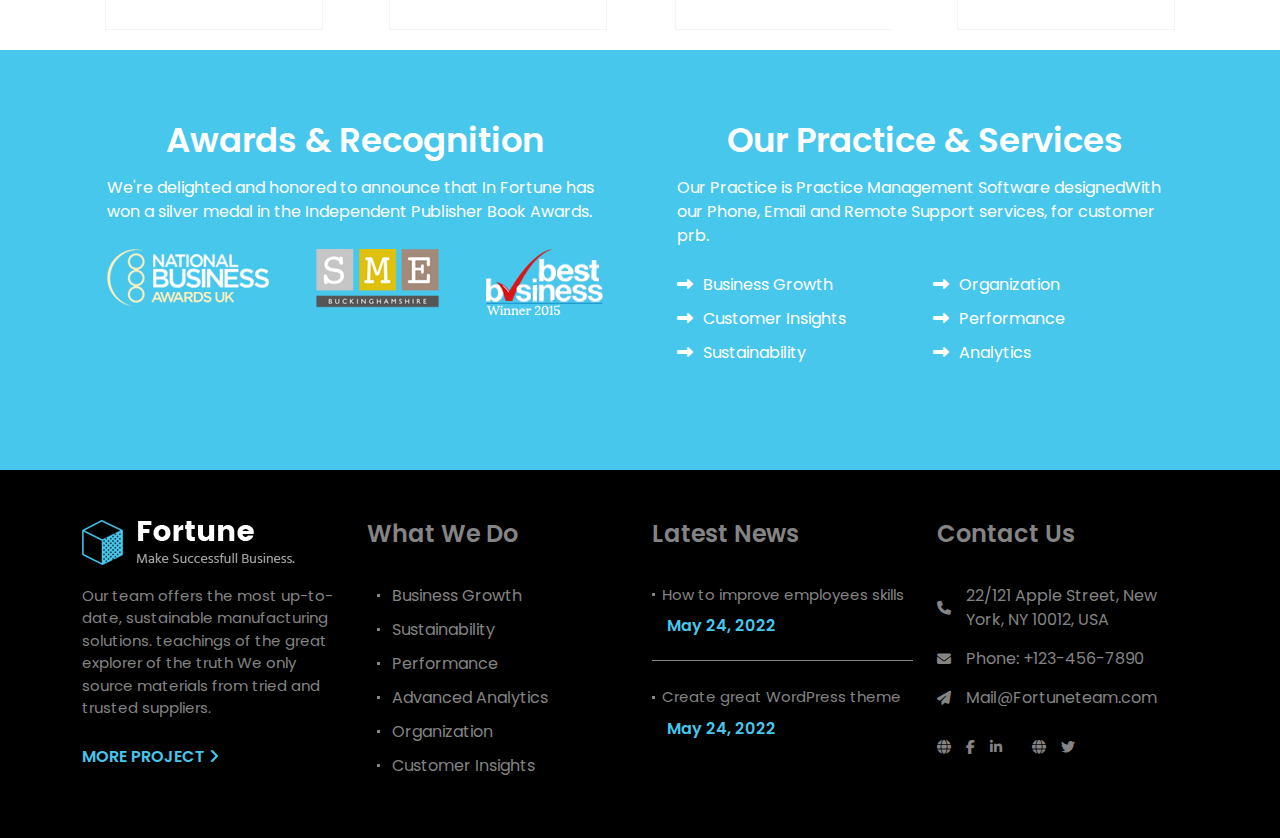
==== commit 28882673: "fortune" ====
--- a/index.html
+++ b/index.html
@@ -364,7 +364,7 @@
     <div class="servicesSection choos_fourtunre">
         <div class="container">
             <div class="cf_coltent">
-                <div class="row cfrow">
+                <div class="row row-gap-5 cfrow">
                     <div class="col-12 col-md-6 col-lg-4 col-xl-3 innercol">
                         <div class="cf_holder cf_about">
                             <div class="img_Box">
@@ -867,7 +867,7 @@
             </div>
             <div class="ln_content" data-aos="fade-up">
                 <div class="row ln_row">
-                    <div class="col-md-6 col-lg-4">
+                    <div class="col-md-6 col-lg-4 latest_col">
                         <div class="ln_holder first_child">
                             <div class="img_box">
                                 <img src="asset/images/latest_news.jpg" alt="ln1">
@@ -885,7 +885,7 @@
                             </div>
                         </div>
                     </div>
-                    <div class="col-md-6 col-lg-4">
+                    <div class="col-md-6 col-lg-4 latest_col">
                         <div class="ln_holder scnd_child">
                             <div class="img_box">
                                 <img src="asset/images/latest_news2.jpg" alt="ln2">
@@ -903,7 +903,7 @@
                             </div>
                         </div>
                     </div>
-                    <div class="col-md-6 col-lg-4">
+                    <div class="col-md-6 col-lg-4 latest_col">
                         <div class="ln_holder third_child">
                             <div class="img_box">
                                 <img src="asset/images/latest_news3.jpg" alt="ln3">
@@ -1045,7 +1045,7 @@
         <div class="footer_top servicesSection">
             <div class="container">
                 <div class="ft_content">
-                    <div class="row">
+                    <div class="row row-gap-5 row-gap-lg-0">
                         <div class="col-xs-12 col-sm-6 col-md-4 col-lg-3">
                             <div class="ft_holder">
                                 <div class="ft_imgBox">
--- a/asset/css/style.css
+++ b/asset/css/style.css
@@ -689,17 +689,45 @@
   background-color: #f7f7f7;
 }
 .servicesSection .cf_holder {
-  max-width: 360px;
+  max-width: unset;
   width: 100%;
   text-align: center;
-  border-right: 1pX solid rgba(128, 128, 128, 0.2);
 }
 .servicesSection .cf_holder:not(:last-child) {
   margin-bottom: 20px;
   margin-left: unset;
 }
-@media screen and (max-width: 1199px) {
-  .servicesSection .cf_holder {
+.servicesSection .innercol {
+  border-right: 1pX solid rgba(128, 128, 128, 0.2);
+}
+.servicesSection .innercol:nth-child(1) {
+  border-left: 1pX solid rgba(128, 128, 128, 0.2);
+}
+@media screen and (min-width: 1200px) {
+  .servicesSection .innercol:nth-child(1) {
+    border-left: 0px;
+  }
+}
+.servicesSection .innercol:nth-child(3) {
+  border-left: 1pX solid rgba(128, 128, 128, 0.2);
+}
+@media screen and (min-width: 1200px) {
+  .servicesSection .innercol:nth-child(3) {
+    border-left: 0px;
+  }
+}
+@media screen and (min-width: 992px) {
+  .servicesSection .innercol:nth-child(4) {
+    border-left: 1pX solid rgba(128, 128, 128, 0.2);
+  }
+}
+@media screen and (min-width: 1200px) {
+  .servicesSection .innercol:nth-child(4) {
+    border-left: 0px;
+  }
+}
+@media screen and (max-width: 767px) {
+  .servicesSection .innercol {
     border-left: 1pX solid rgba(128, 128, 128, 0.2);
   }
 }
@@ -1012,6 +1040,17 @@
 }
 .latest_news .ln_holder:hover {
   box-shadow: rgba(0, 0, 0, 0.35) 0px 5px 15px;
+}
+@media screen and (max-width: 991px) {
+  .latest_news .ln_row {
+    flex-wrap: nowrap;
+    overflow-x: auto;
+  }
+}
+@media screen and (max-width: 991px) {
+  .latest_news .latest_col {
+    width: auto;
+  }
 }
 @media screen and (max-width: 992px) {
   .latest_news .first_child, .latest_news .scnd_child {
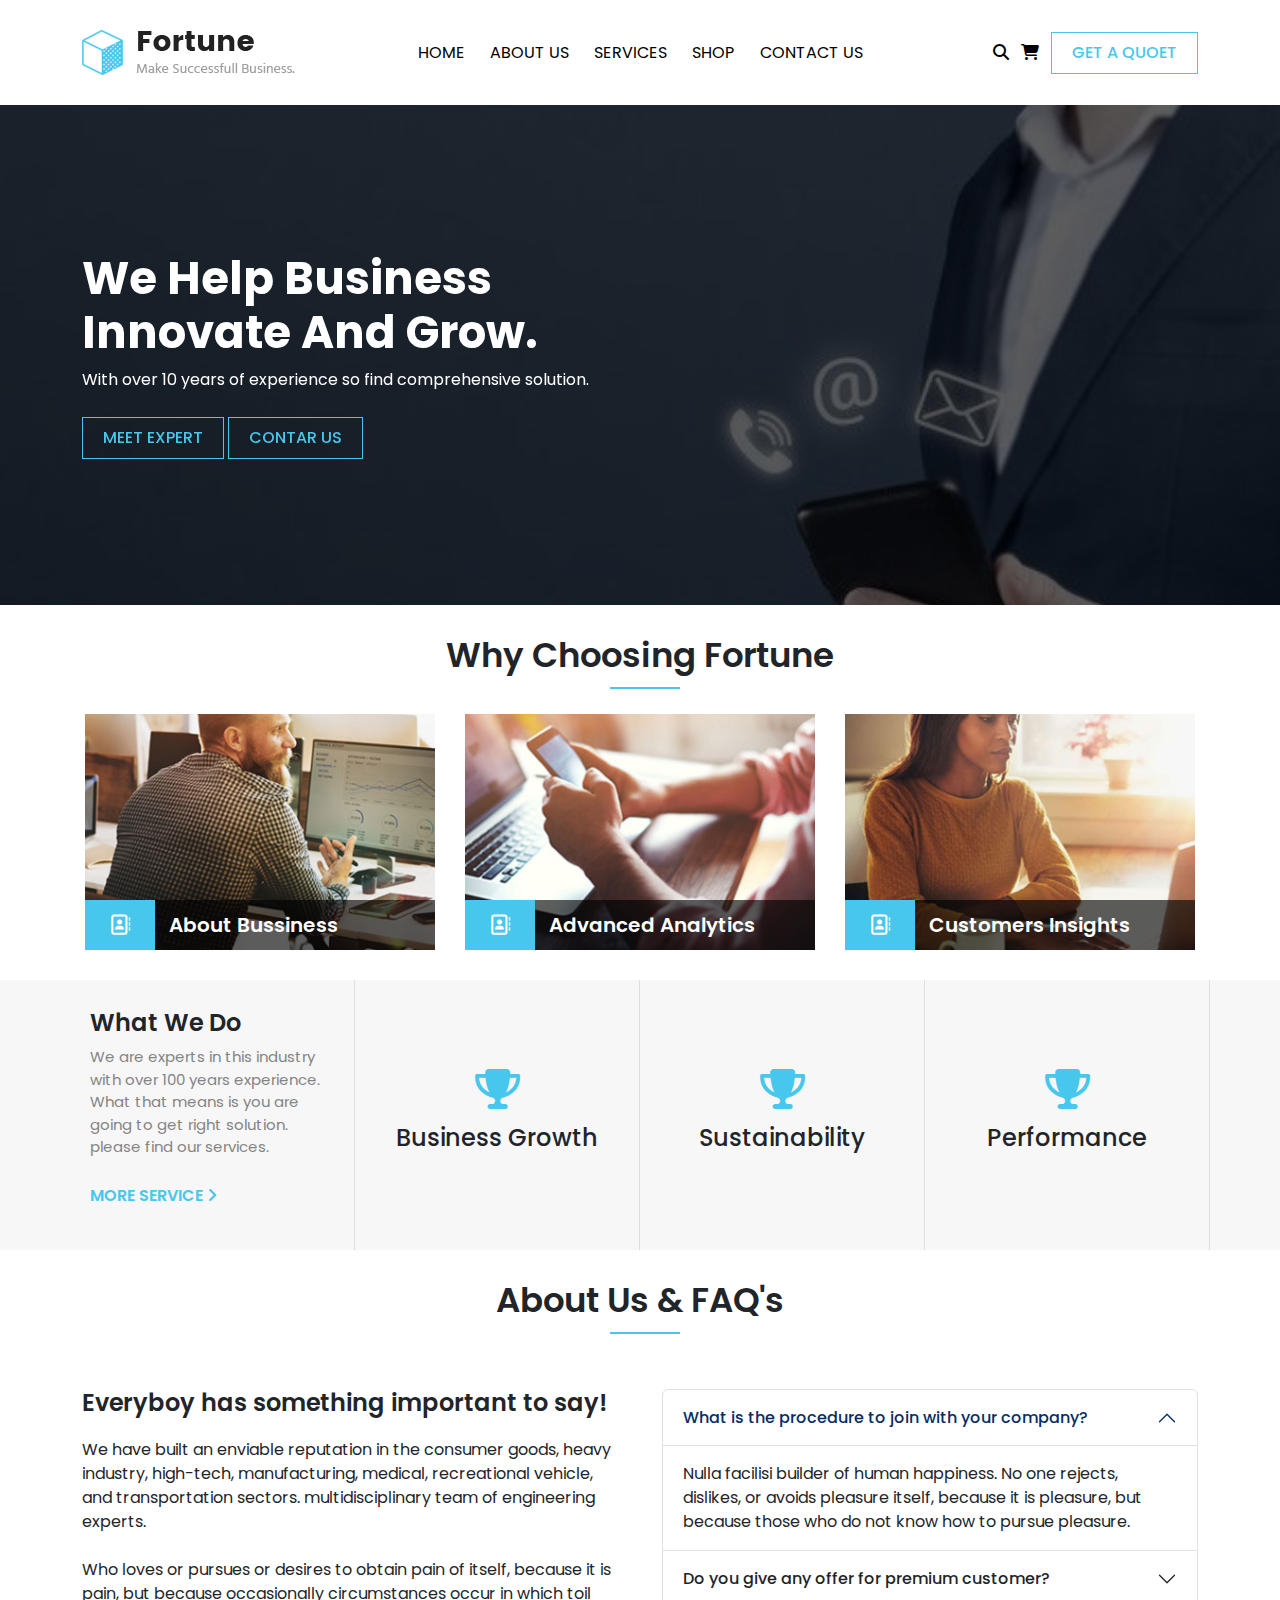
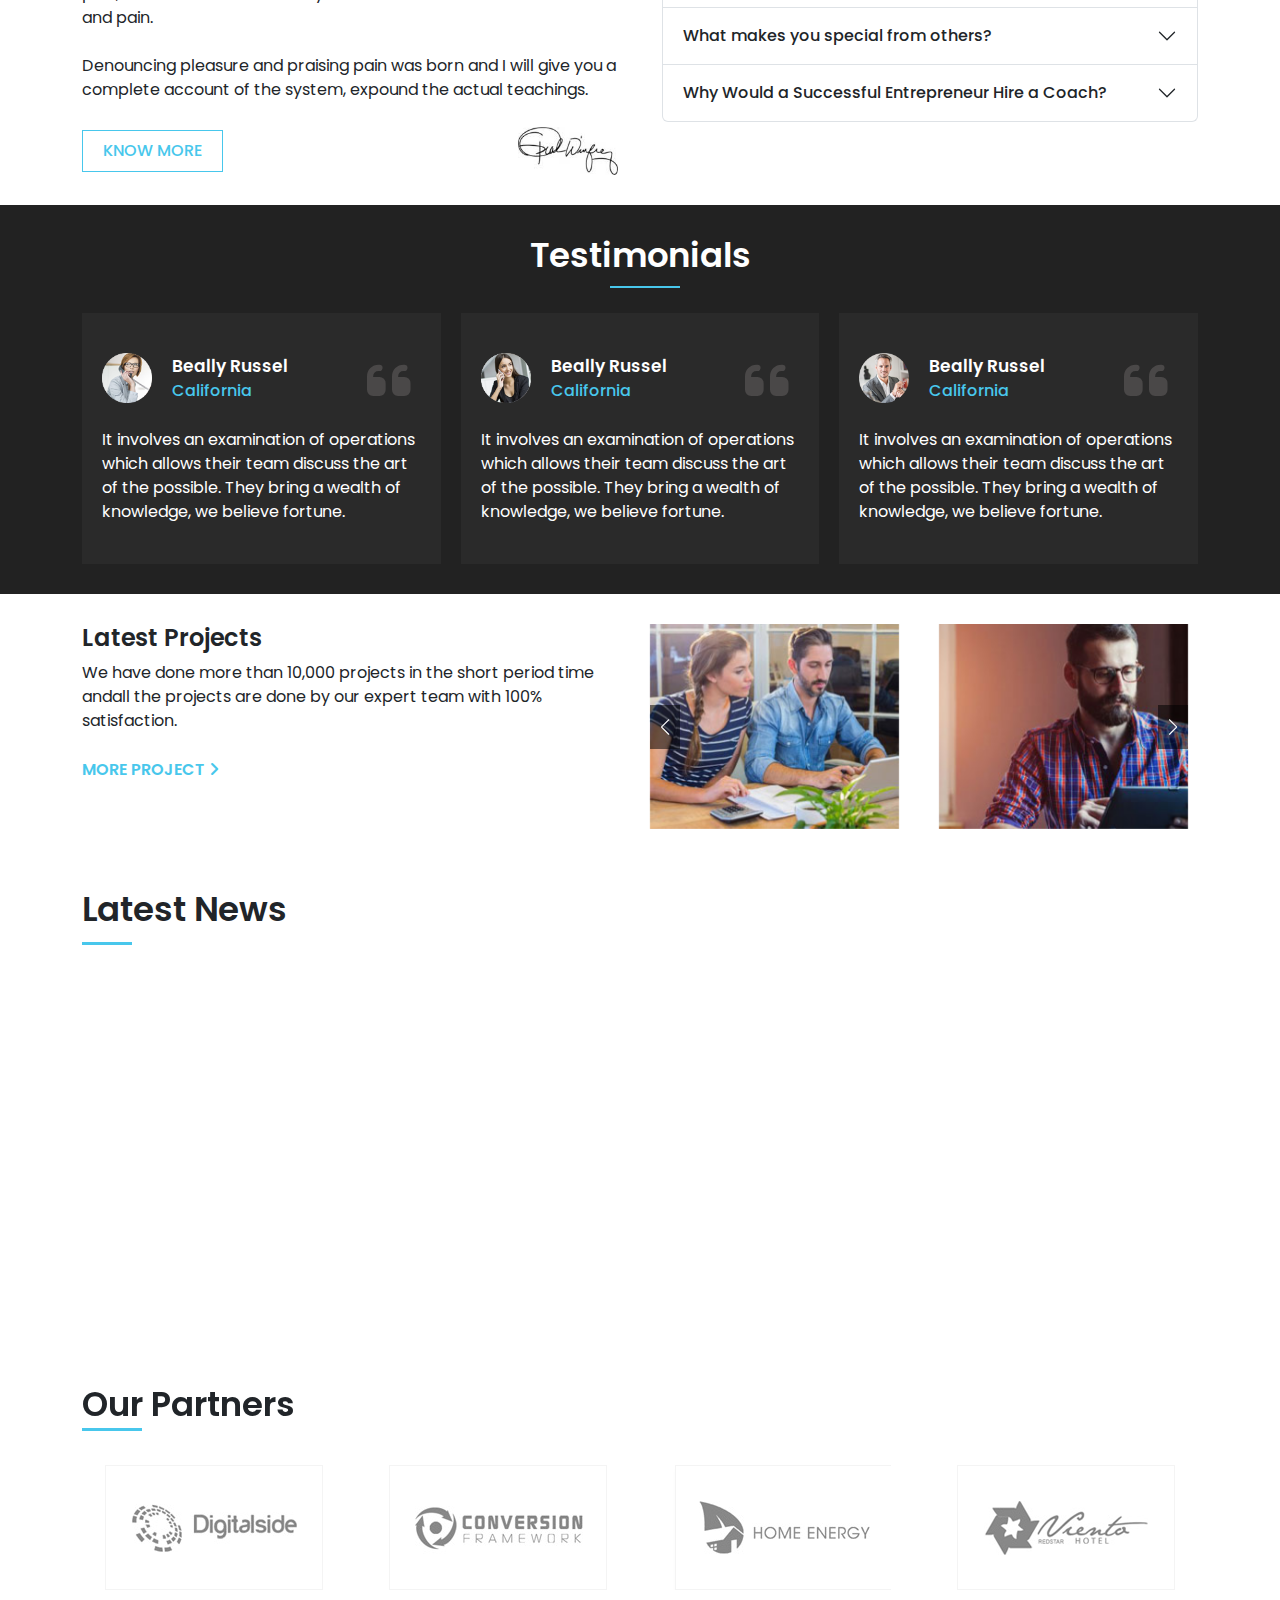
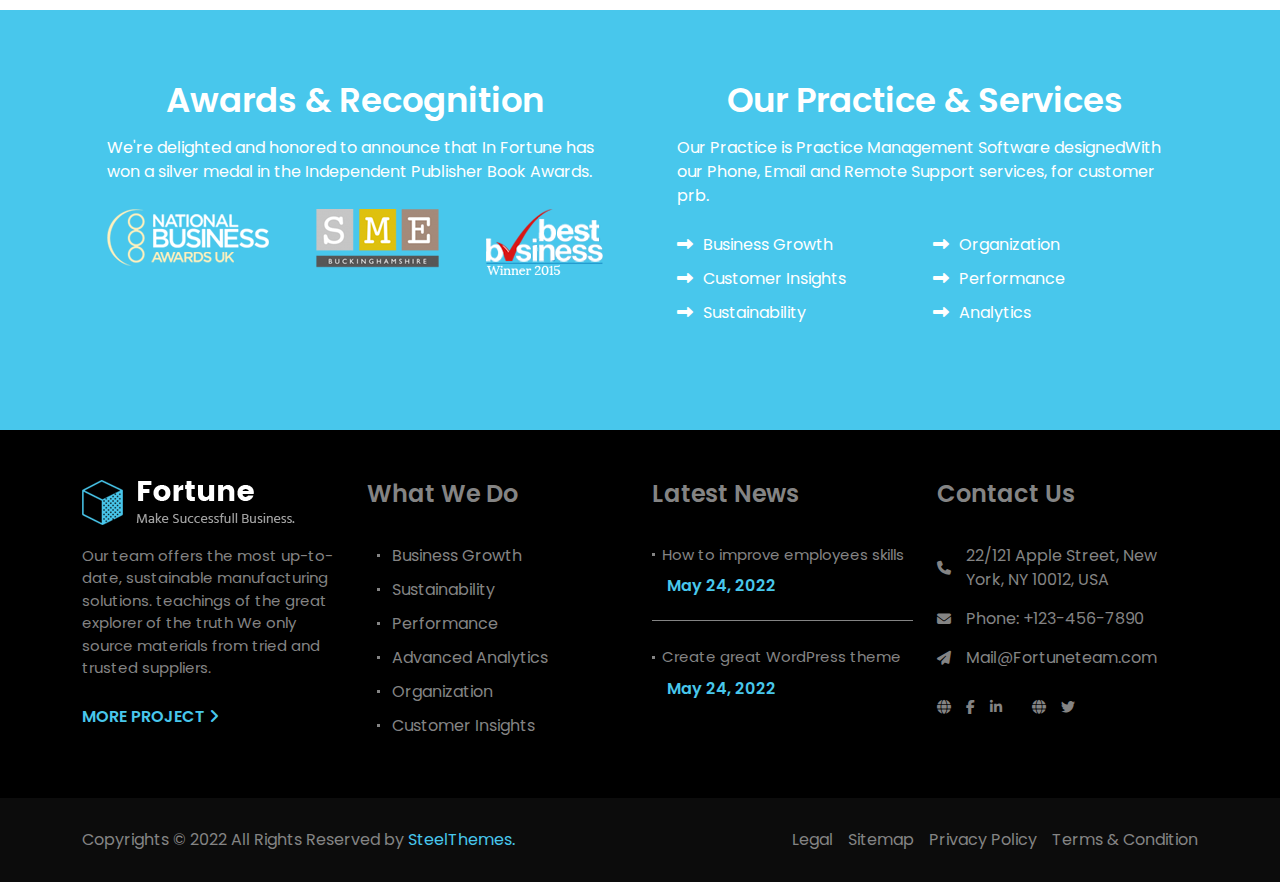
==== commit ca877017: "testimonial" ====
--- a/index.html
+++ b/index.html
@@ -51,13 +51,15 @@
                     <div class="search_icon">
                         <div class="dropdown">
                             <button type="button" class="btn btn-primary" data-bs-toggle="modal"
-                                data-bs-target="#exampleModal">
+                                data-bs-target="#exampleModal2">
                                 <i class="fa-solid fa-magnifying-glass"></i>
                             </button>
                         </div>
                     </div>
                     <div class="chart_icon">
-                        <i class="fa-solid fa-cart-shopping"></i>
+                        <button type="button" class="btn" data-bs-toggle="modal" data-bs-target="#exampleModal">
+                            <i class="fa-solid fa-cart-shopping"></i>
+                        </button>
                     </div>
                     <div class="quoet_box">
                         <button class="bttn">GET A QUOET</button>
@@ -66,9 +68,54 @@
             </div>
         </div>
     </header>
+    <!-- cartModalStart -->
+    <!-- Button trigger modal -->
+  
+  <!--card Modal -->
+  <div class="cart_modal">
+    <div class="modal fade" id="exampleModal" tabindex="-1" aria-labelledby="exampleModalLabel" aria-hidden="true">
+        <div class="modal-dialog">
+          <div class="modal-content">
+            <div class="modal-header">
+              <h1 class="modal-title fs-5" id="exampleModalLabel">
+                <i class="fa-solid fa-circle-check"></i>Added to Beg
+              </h1>
+              <button type="button" class="btn-close" data-bs-dismiss="modal" aria-label="Close"></button>
+            </div>
+            <div class="modal-body">
+              <div class="cardBox">
+                <div class="imgBox">
+                    <img src="asset/images/cardImg.jpg" alt="cart_img">
+                </div>
+                <div class="textBox">
+                    <div class="heading">
+                        <h6>NIkeCourt Air Max Volley</h6>
+                    </div>
+                    <div class="info">
+                        <p>Women's Hard Court TEnnis Shoe</p>
+                    </div>
+                    <div class="size">
+                        <p>size 8</p>
+                    </div>
+                    <div class="price">
+                        <h6>$200</h6>
+                    </div>
+                </div>
+              </div>
+            </div>
+            <div class="modal-footer">
+              <button type="button" class="btn button bttn" data-bs-dismiss="modal">View Beg</button>
+              <button type="button" class="btn button bttn">Check Out</button>
+            </div>
+          </div>
+        </div>
+      </div>
+  </div>
+    <!-- cartModalEnd -->
+
     <!-- searchmodalStart -->
     <div class="search_modal">
-        <div class="modal fade" id="exampleModal" tabindex="-1" aria-hidden="true">
+        <div class="modal fade" id="exampleModal2" tabindex="-1" aria-hidden="true">
             <div class="modal-dialog">
                 <div class="modal-content">
                     <div class="modal-body">
@@ -83,6 +130,7 @@
         </div>
     </div>
     <!-- searchmodalEnd -->
+
     <!-- bannersectionStart -->
     <div class="banner_section">
         <div class="swiper headerBanner">
@@ -587,118 +635,104 @@
             <div class="swiper testimonial">
                 <div class="swiper-wrapper">
                     <div class="swiper-slide">
-                        <div class="item">
+                        <div class="slide_holder">
                             <div class="profile">
-                                <div class="img_box">
-                                    <img src="asset/images/testimonil1.png" Alt="img">
-                                </div>
-                                <div class="information">
-                                    <p>Mitchel Harward</p>
-                                    <span>San Fransisco</span>
+                                <div class="imgBox">
+                                    <img src="asset/images/testimonil1.png" alt="">
+                                </div>
+                                <div class="infoBox">
+                                    <p>Beally Russel</p>
+                                    <a href="#">California</a>
                                 </div>
                             </div>
                             <div class="text">
-                                <p>They bring a wealth of knowledge as well as a personal touch so often missing from
-                                    other firms, helped us to just have better handle on everything.</p>
-                            </div>
-                            <div class="icon">
-                                <i class="fa fa-quote-right" aria-hidden="true"></i>
+                                <p>It involves an examination of operations which allows their team discuss the art of the possible. They bring a wealth of knowledge, we believe fortune.</p>
                             </div>
                         </div>
                     </div>
                     <div class="swiper-slide">
-                        <div class="item">
+                        <div class="slide_holder">
                             <div class="profile">
-                                <div class="img_box">
-                                    <img src="asset/images/testimonial2.png" alt="img">
-                                </div>
-                                <div class="information">
+                                <div class="imgBox">
+                                    <img src="asset/images/testimonial2.png" alt="">
+                                </div>
+                                <div class="infoBox">
                                     <p>Beally Russel</p>
-                                    <span>California</span>
-                                </div>
-                            </div>
-                            <p>It involves an examination of operations which allows their team discuss the art of the
-                                possible. They bring a wealth of knowledge, we believe fortune.</p>
-                            <div class="icon">
-                                <i class="fa fa-quote-right" aria-hidden="true"></i>
+                                    <a href="#">California</a>
+                                </div>
+                            </div>
+                            <div class="text">
+                                <p>It involves an examination of operations which allows their team discuss the art of the possible. They bring a wealth of knowledge, we believe fortune.</p>
                             </div>
                         </div>
                     </div>
                     <div class="swiper-slide">
-                        <div class="item">
+                        <div class="slide_holder">
                             <div class="profile">
-                                <div class="img_box">
-                                    <img src="asset/images/testimonial3.png" alt="img">
-                                </div>
-                                <div class="information">
-                                    <p>Jenifer Hearly</p>
-                                    <span>Newyork</span>
-                                </div>
-                            </div>
-                            <p>Fortune has helped us to just have a better handle on everything in our business – to
-                                actually make decisions and move forward to grow</p>
-                            <div class="icon">
-                                <i class="fa fa-quote-right" aria-hidden="true"></i>
+                                <div class="imgBox">
+                                    <img src="asset/images/testimonial3.png" alt="">
+                                </div>
+                                <div class="infoBox">
+                                    <p>Beally Russel</p>
+                                    <a href="#">California</a>
+                                </div>
+                            </div>
+                            <div class="text">
+                                <p>It involves an examination of operations which allows their team discuss the art of the possible. They bring a wealth of knowledge, we believe fortune.</p>
                             </div>
                         </div>
                     </div>
                     <div class="swiper-slide">
-                        <div class="item">
+                    <div class="slide_holder">
+                        <div class="profile">
+                            <div class="imgBox">
+                                <img src="asset/images/testimonil1.png" alt="">
+                            </div>
+                            <div class="infoBox">
+                                <p>Beally Russel</p>
+                                <a href="#">California</a>
+                            </div>
+                        </div>
+                        <div class="text">
+                            <p>It involves an examination of operations which allows their team discuss the art of the possible. They bring a wealth of knowledge, we believe fortune.</p>
+                        </div>
+                    </div>
+                    </div>
+                    <div class="swiper-slide">
+                        <div class="slide_holder">
                             <div class="profile">
-                                <div class="img_box">
-                                    <img src="asset/images/testimonil1.png" Alt="img">
-                                </div>
-                                <div class="information">
-                                    <p>Mitchel Harward</p>
-                                    <span>San Fransisco</span>
-                                </div>
-                            </div>
-                            <p>They bring a wealth of knowledge as well as a personal touch so often missing from other
-                                firms, helped us to just have better handle on everything.</p>
-                            <div class="icon">
-                                <i class="fa fa-quote-right" aria-hidden="true"></i>
+                                <div class="imgBox">
+                                    <img src="asset/images/testimonial2.png" alt="">
+                                </div>
+                                <div class="infoBox">
+                                    <p>Beally Russel</p>
+                                    <a href="#">California</a>
+                                </div>
+                            </div>
+                            <div class="text">
+                                <p>It involves an examination of operations which allows their team discuss the art of the possible. They bring a wealth of knowledge, we believe fortune.</p>
                             </div>
                         </div>
                     </div>
                     <div class="swiper-slide">
-                        <div class="item">
+                        <div class="slide_holder">
                             <div class="profile">
-                                <div class="img_box">
-                                    <img src="asset/images/testimonial2.png" alt="img">
-                                </div>
-                                <div class="information">
+                                <div class="imgBox">
+                                    <img src="asset/images/testimonial3.png" alt="">
+                                </div>
+                                <div class="infoBox">
                                     <p>Beally Russel</p>
-                                    <span>California</span>
-                                </div>
-                            </div>
-                            <p>It involves an examination of operations which allows their team discuss the art of the
-                                possible. They bring a wealth of knowledge, we believe fortune.</p>
-                            <div class="icon">
-                                <i class="fa fa-quote-right" aria-hidden="true"></i>
-                            </div>
-                        </div>
-                    </div>
-                    <div class="swiper-slide">
-                        <div class="item">
-                            <div class="profile">
-                                <div class="img_box">
-                                    <img src="asset/images/testimonial3.png" alt="img">
-                                </div>
-                                <div class="information">
-                                    <p>Jenifer Hearly</p>
-                                    <span>Newyork</span>
-                                </div>
-                            </div>
-                            <p>Fortune has helped us to just have a better handle on everything in our business – to
-                                actually make decisions and move forward to grow</p>
-                            <div class="icon">
-                                <i class="fa fa-quote-right" aria-hidden="true"></i>
-                            </div>
-                        </div>
-                    </div>
-                </div>
-            </div>
+                                    <a href="#">California</a>
+                                </div>
+                            </div>
+                            <div class="text">
+                                <p>It involves an examination of operations which allows their team discuss the art of the possible. They bring a wealth of knowledge, we believe fortune.</p>
+                            </div>
+                        </div>
+                    </div>
+                </div>
         </div>
+    </div>
     </section>
     <!-- testimonialEnd -->
     <div class="latest_project choos_fourtunre">
@@ -876,7 +910,7 @@
                                 <div class="date">
                                     <p>by admin | May 24, 2022</p>
                                 </div>
-                                <div class="heading">
+                                <div class="heading_box">
                                     <h6>Retail banks wake up to digital</h6>
                                 </div>
                                 <div class="text">
@@ -1147,6 +1181,23 @@
                                 </div>
                             </div>
                         </div>
+                    </div>
+                </div>
+            </div>
+        </div>
+        <div class="footer_btm">
+            <div class="container">
+                <div class="ft_content">
+                    <div class="ftC_left">
+                        <p>Copyrights © 2022 All Rights Reserved by <span>SteelThemes.</span></p>
+                    </div>
+                    <div class="ftC_right">
+                        <ul>
+                            <li><a href="#">Legal</a></li>
+                            <li><a href="#">Sitemap</a></li>
+                            <li><a href="#">Privacy Policy</a></li>
+                            <li><a href="#">Terms & Condition</a></li>
+                        </ul>
                     </div>
                 </div>
             </div>
--- a/asset/css/style.css
+++ b/asset/css/style.css
@@ -1,1327 +1 @@
-@import url(popins.css);
-h1, .h1, h2, .h2, h3, .h3, h4, .h4, h5, .h5, h6, .h6 {
-  font-weight: 600;
-}
-
-body {
-  font-family: "Poppins";
-  font-size: 14px;
-}
-@media screen and (min-width: 768px) {
-  body {
-    font-size: 16px;
-  }
-}
-
-h1,
-.h1 {
-  font-size: 26px;
-  font-weight: 800;
-}
-@media screen and (min-width: 576px) {
-  h1,
-  .h1 {
-    font-size: 30px;
-  }
-}
-@media screen and (min-width: 768px) {
-  h1,
-  .h1 {
-    font-size: 42px;
-  }
-}
-@media screen and (min-width: 992px) {
-  h1,
-  .h1 {
-    font-size: 58px;
-  }
-}
-@media screen and (min-width: 1200px) {
-  h1,
-  .h1 {
-    font-size: 72px;
-  }
-}
-@media screen and (min-width: 1400px) {
-  h1,
-  .h1 {
-    font-size: 88px;
-  }
-}
-
-h2,
-.h2 {
-  font-size: 25px;
-  font-weight: 700;
-}
-@media screen and (min-width: 576px) {
-  h2,
-  .h2 {
-    font-size: 30px;
-  }
-}
-@media screen and (min-width: 1200px) {
-  h2,
-  .h2 {
-    font-size: 45px;
-  }
-}
-@media screen and (min-width: 1400px) {
-  h2,
-  .h2 {
-    font-size: 53px;
-  }
-}
-
-h3,
-.h3 {
-  font-size: 25px;
-}
-@media screen and (min-width: 992px) {
-  h3,
-  .h3 {
-    font-size: 34px;
-  }
-}
-
-h4,
-.h4 {
-  font-size: 20px;
-}
-@media screen and (min-width: 992px) {
-  h4,
-  .h4 {
-    font-size: 24px;
-  }
-}
-
-h5,
-.h5 {
-  font-size: 16px;
-}
-
-h6,
-.h6 {
-  font-size: 16px;
-}
-@media screen and (min-width: 992px) {
-  h6,
-  .h6 {
-    font-size: 18px;
-  }
-}
-
-img {
-  max-width: 100%;
-  height: auto;
-}
-
-input[type=text],
-input[type=email],
-input[type=password],
-input[type=tel],
-input[type=url],
-input[type=search],
-[type=number],
-[type=file],
-textarea,
-select {
-  border: none;
-  padding: 5px 10px;
-  margin-bottom: 12px;
-  width: 100%;
-  border-radius: 0px;
-  height: 42px;
-  background-color: #eeeff2;
-  color: #0d1931;
-  outline-offset: 0px;
-  font-size: 15px;
-  color: #fff;
-}
-@media screen and (min-width: 1200px) {
-  input[type=text],
-  input[type=email],
-  input[type=password],
-  input[type=tel],
-  input[type=url],
-  input[type=search],
-  [type=number],
-  [type=file],
-  textarea,
-  select {
-    font-size: 17px;
-  }
-}
-input[type=text]:focus,
-input[type=email]:focus,
-input[type=password]:focus,
-input[type=tel]:focus,
-input[type=url]:focus,
-input[type=search]:focus,
-[type=number]:focus,
-[type=file]:focus,
-textarea:focus,
-select:focus {
-  outline: 1px solid #48c7ec;
-}
-input[type=text]::-moz-placeholder, input[type=email]::-moz-placeholder, input[type=password]::-moz-placeholder, input[type=tel]::-moz-placeholder, input[type=url]::-moz-placeholder, input[type=search]::-moz-placeholder, [type=number]::-moz-placeholder, [type=file]::-moz-placeholder, textarea::-moz-placeholder, select::-moz-placeholder {
-  font-size: 15px;
-  color: #858585;
-}
-input[type=text]::placeholder,
-input[type=email]::placeholder,
-input[type=password]::placeholder,
-input[type=tel]::placeholder,
-input[type=url]::placeholder,
-input[type=search]::placeholder,
-[type=number]::placeholder,
-[type=file]::placeholder,
-textarea::placeholder,
-select::placeholder {
-  font-size: 15px;
-  color: #858585;
-}
-@media screen and (min-width: 1200px) {
-  input[type=text]::-moz-placeholder, input[type=email]::-moz-placeholder, input[type=password]::-moz-placeholder, input[type=tel]::-moz-placeholder, input[type=url]::-moz-placeholder, input[type=search]::-moz-placeholder, [type=number]::-moz-placeholder, [type=file]::-moz-placeholder, textarea::-moz-placeholder, select::-moz-placeholder {
-    font-size: 17px;
-  }
-  input[type=text]::placeholder,
-  input[type=email]::placeholder,
-  input[type=password]::placeholder,
-  input[type=tel]::placeholder,
-  input[type=url]::placeholder,
-  input[type=search]::placeholder,
-  [type=number]::placeholder,
-  [type=file]::placeholder,
-  textarea::placeholder,
-  select::placeholder {
-    font-size: 17px;
-  }
-}
-
-input[type=submit],
-input[type=button],
-button,
-.button {
-  display: inline-block;
-  font-size: 14px;
-  font-weight: 500;
-  line-height: 1.5;
-  color: #48c7ec;
-  text-align: center;
-  text-decoration: none;
-  vertical-align: middle;
-  cursor: pointer;
-  border: 1px solid #48c7ec;
-  background-color: transparent;
-  transition: 0.4s all;
-  padding: 6px 10px;
-}
-@media screen and (min-width: 1200px) {
-  input[type=submit],
-  input[type=button],
-  button,
-  .button {
-    padding: 8px 20px;
-    font-size: 16px;
-  }
-}
-
-p,
-ul,
-ol,
-table,
-address {
-  margin-bottom: 25px;
-}
-
-table {
-  border-collapse: collapse;
-  width: 100%;
-}
-
-td,
-th {
-  border: 1px solid #dddddd;
-  text-align: left;
-  padding: 8px;
-}
-
-.bttn {
-  color: #48c7ec;
-  position: relative;
-}
-.bttn::before {
-  transition: 0.5s all ease;
-  position: absolute;
-  top: 0;
-  left: 50%;
-  right: 50%;
-  bottom: 0;
-  opacity: 0;
-  content: "";
-  z-index: -2;
-}
-.bttn:hover {
-  color: #fff;
-}
-.bttn:hover::before {
-  background-color: #48c7ec;
-  transition: 0.5s all ease;
-  left: 0;
-  right: 0;
-  opacity: 1;
-}
-.bttn:focus {
-  color: #fff;
-}
-.bttn:focus::before {
-  background-color: #48c7ec;
-  transition: 0.5s all ease;
-  left: 0;
-  right: 0;
-  opacity: 1;
-}
-
-@media screen and (min-width: 1400px) {
-  .container {
-    max-width: 1180px;
-  }
-}
-
-header {
-  background-color: #fff;
-  padding: 30px 0px 15px;
-}
-@media screen and (min-width: 576px) {
-  header {
-    padding: 30px 0px;
-  }
-}
-header .headerContent {
-  display: flex;
-  justify-content: space-between;
-  align-items: center;
-}
-header .headerContentm {
-  display: block;
-}
-@media screen and (max-width: 575px) {
-  header .headerContentm {
-    width: 180px;
-    margin: auto;
-    margin-bottom: 25px;
-  }
-}
-@media screen and (min-width: 576px) {
-  header .headerContentm {
-    display: none;
-  }
-}
-header .headerLogoBox {
-  width: 40%;
-  display: none;
-  margin-right: auto;
-}
-@media screen and (min-width: 576px) {
-  header .headerLogoBox {
-    width: 30%;
-    display: block;
-  }
-}
-@media screen and (min-width: 992px) {
-  header .headerLogoBox {
-    width: 20%;
-    margin-right: unset;
-  }
-}
-@media screen and (min-width: 992px) {
-  header .headerMenuBox {
-    width: 50%;
-  }
-}
-header .mmnenu_box {
-  display: block;
-  margin-right: 15px;
-}
-@media screen and (min-width: 992px) {
-  header .mmnenu_box {
-    display: none;
-  }
-}
-header .mmnenu_box i {
-  color: #48c7ec;
-  font-size: 22px;
-}
-header .dmnenu_box {
-  display: none;
-}
-@media screen and (min-width: 992px) {
-  header .dmnenu_box {
-    display: block;
-  }
-}
-header .dmnenu_box ul {
-  display: flex;
-  justify-content: center;
-  align-items: center;
-  margin: 0px;
-  padding: 0px;
-}
-header .dmnenu_box li {
-  list-style: none;
-  color: #000;
-  font-size: 15px;
-}
-header .dmnenu_box li:not(:first-child) {
-  padding-left: 25px;
-}
-@media screen and (min-width: 1200px) {
-  header .dmnenu_box li {
-    font-size: 16px;
-  }
-}
-header .dmnenu_box a {
-  color: inherit;
-  text-decoration: none;
-  position: relative;
-}
-header .dmnenu_box a::before {
-  transition: 0.5s all ease;
-  position: absolute;
-  height: 2px;
-  top: 20px;
-  left: 50%;
-  right: 50%;
-  bottom: 0;
-  opacity: 0;
-  content: "";
-  z-index: -2;
-}
-header .dmnenu_box a:hover::before {
-  background-color: #48c7ec;
-  transition: 0.5s all ease;
-  left: 0;
-  right: 0;
-  opacity: 1;
-}
-header .headerSearchBox {
-  display: flex;
-  justify-content: flex-end;
-  align-items: center;
-}
-@media screen and (max-width: 575px) {
-  header .headerSearchBox {
-    width: 64%;
-  }
-}
-@media screen and (min-width: 992px) {
-  header .headerSearchBox {
-    width: 20%;
-  }
-}
-header .search_icon .btn {
-  background-color: unset;
-  border: unset;
-  color: #000;
-  padding: unset;
-}
-header .search_icon .btn:active {
-  background-color: unset;
-  color: #000;
-}
-header .chart_icon {
-  margin: 0px 15px;
-}
-
-.search_modal .modal-content {
-  max-width: 400px;
-  margin: auto;
-  margin-top: 50px;
-  background-color: unset;
-  border: unset;
-}
-@media screen and (min-width: 768px) {
-  .search_modal .modal-content {
-    margin-top: 100px;
-  }
-}
-.search_modal .btn {
-  height: 100%;
-  border-radius: unset;
-  border: unset;
-  color: #fff;
-  background-color: #48c7ec;
-}
-.search_modal .btn:active {
-  background-color: #48c7ec;
-}
-.search_modal .searchInput {
-  height: auto;
-  margin: 0px;
-  margin-right: 0px;
-}
-.search_modal .modal_form {
-  height: 40px;
-}
-@media screen and (min-width: 768px) {
-  .search_modal .modal_form {
-    height: 50px;
-  }
-}
-
-.banner_section .bannerText {
-  color: #fff;
-}
-.banner_section .bgImg {
-  background-size: cover;
-  background-repeat: no-repeat;
-  background-position: top;
-}
-.banner_section .banner_content_even {
-  min-height: 300px;
-  display: flex;
-  justify-content: flex-end;
-  align-items: center;
-}
-@media screen and (min-width: 768px) {
-  .banner_section .banner_content_even {
-    min-height: 400px;
-  }
-}
-@media screen and (min-width: 992px) {
-  .banner_section .banner_content_even {
-    min-height: 500px;
-  }
-}
-@media screen and (min-width: 1400px) {
-  .banner_section .banner_content_even {
-    min-height: 700px;
-  }
-}
-.banner_section .banner_content {
-  min-height: 300px;
-  display: flex;
-  justify-content: flex-start;
-  align-items: center;
-  overflow: hidden;
-}
-@media screen and (min-width: 768px) {
-  .banner_section .banner_content {
-    min-height: 400px;
-  }
-}
-@media screen and (min-width: 992px) {
-  .banner_section .banner_content {
-    min-height: 500px;
-  }
-}
-@media screen and (min-width: 1400px) {
-  .banner_section .banner_content {
-    min-height: 700px;
-  }
-}
-.banner_section .overlyaer {
-  background-color: rgba(0, 0, 0, 0.6352941176);
-  height: 100%;
-}
-.banner_section .button {
-  min-width: 80px;
-}
-.banner_section .button a {
-  text-decoration: none;
-  color: inherit;
-}
-
-.choos_fourtunre {
-  padding: 30px 0px;
-}
-@media screen and (min-width: 1400px) {
-  .choos_fourtunre {
-    padding: 70px 0px;
-  }
-}
-.choos_fourtunre .cf_holder {
-  max-width: 350px;
-  margin: auto;
-}
-.choos_fourtunre .cf_tittle {
-  text-align: center;
-  position: relative;
-  padding-bottom: 25px;
-}
-.choos_fourtunre .cf_tittle::before {
-  position: absolute;
-  content: "";
-  width: 70px;
-  height: 2px;
-  background-color: #48c7ec;
-  bottom: 25Px;
-  left: 50%;
-  margin-left: -30px;
-}
-@media screen and (min-width: 922px) {
-  .choos_fourtunre .cf_tittle {
-    padding-bottom: 30px;
-  }
-}
-@media screen and (max-width: 1200px) {
-  .choos_fourtunre .cfrow {
-    justify-content: center;
-  }
-}
-@media screen and (min-width: 1200px) {
-  .choos_fourtunre .cfrow {
-    justify-content: space-between;
-  }
-}
-.choos_fourtunre .innercol {
-  padding: 0PX;
-}
-@media screen and (max-width: 1200px) {
-  .choos_fourtunre .cf_about, .choos_fourtunre .cf_advance {
-    margin-bottom: 30px;
-  }
-}
-.choos_fourtunre .imgBox {
-  position: relative;
-}
-.choos_fourtunre .imgBox:hover .sub_sec {
-  visibility: visible;
-  height: 100%;
-}
-.choos_fourtunre .imgBox:hover .btmSection {
-  visibility: hidden;
-}
-.choos_fourtunre .btmSection {
-  width: 100%;
-  height: 50px;
-  visibility: visible;
-  position: absolute;
-  left: 0;
-  bottom: 0px;
-  display: flex;
-  justify-content: space-between;
-  align-items: center;
-}
-.choos_fourtunre .btm_overlayer {
-  display: flex;
-  align-items: center;
-  padding-left: 14px;
-  width: 80%;
-  height: 100%;
-  background-color: rgba(0, 0, 0, 0.6274509804);
-}
-.choos_fourtunre .btmleft_logo {
-  background-color: #48c7ec;
-  width: 20%;
-  height: 100%;
-  display: flex;
-  justify-content: center;
-  align-items: center;
-}
-.choos_fourtunre .btmleft_logo i {
-  color: #fff;
-  font-size: 20px;
-}
-.choos_fourtunre .btmright_text {
-  text-align: center;
-  color: #fff;
-}
-.choos_fourtunre .btmright_text a {
-  text-decoration: none;
-  color: inherit;
-  font-size: 20px;
-  font-weight: 600;
-}
-.choos_fourtunre .sub_sec {
-  height: 0%;
-  position: absolute;
-  bottom: 0;
-  visibility: hidden;
-  display: flex;
-  justify-content: space-between;
-  overflow: hidden;
-  transition: all 500ms ease;
-}
-.choos_fourtunre .sub_sec p {
-  color: #fff;
-}
-.choos_fourtunre .sub_overlayer {
-  text-align: start;
-  background-color: rgba(0, 0, 0, 0.6274509804);
-  height: 100%;
-  display: flex;
-  flex-direction: column;
-  justify-content: center;
-  padding: 0px 13px;
-}
-.choos_fourtunre .sub_leftLogo {
-  width: 20%;
-  font-size: 25px;
-  color: #fff;
-  display: flex;
-  justify-content: center;
-  align-items: center;
-  background-color: #48c7ec;
-}
-.choos_fourtunre .sub_righttext {
-  width: 80%;
-}
-.choos_fourtunre .sub_righttext p {
-  color: #fff;
-  line-height: 1.3;
-  margin-bottom: 0px;
-}
-.choos_fourtunre .sub_righttext .heading {
-  color: #48c7ec;
-  font-size: 20px;
-  font-weight: 600;
-  padding-bottom: 20px;
-}
-.choos_fourtunre .sub_righttext a {
-  color: inherit;
-  text-decoration: none;
-}
-
-.servicesSection {
-  padding: 0px;
-  background-color: #f7f7f7;
-}
-.servicesSection .cf_holder {
-  max-width: unset;
-  width: 100%;
-  text-align: center;
-}
-.servicesSection .cf_holder:not(:last-child) {
-  margin-bottom: 20px;
-  margin-left: unset;
-}
-.servicesSection .innercol {
-  border-right: 1pX solid rgba(128, 128, 128, 0.2);
-}
-.servicesSection .innercol:nth-child(1) {
-  border-left: 1pX solid rgba(128, 128, 128, 0.2);
-}
-@media screen and (min-width: 1200px) {
-  .servicesSection .innercol:nth-child(1) {
-    border-left: 0px;
-  }
-}
-.servicesSection .innercol:nth-child(3) {
-  border-left: 1pX solid rgba(128, 128, 128, 0.2);
-}
-@media screen and (min-width: 1200px) {
-  .servicesSection .innercol:nth-child(3) {
-    border-left: 0px;
-  }
-}
-@media screen and (min-width: 992px) {
-  .servicesSection .innercol:nth-child(4) {
-    border-left: 1pX solid rgba(128, 128, 128, 0.2);
-  }
-}
-@media screen and (min-width: 1200px) {
-  .servicesSection .innercol:nth-child(4) {
-    border-left: 0px;
-  }
-}
-@media screen and (max-width: 767px) {
-  .servicesSection .innercol {
-    border-left: 1pX solid rgba(128, 128, 128, 0.2);
-  }
-}
-.servicesSection .imgBox {
-  min-height: 270px;
-  display: flex;
-  flex-direction: column;
-  align-items: center;
-  justify-content: center;
-}
-@media screen and (min-width: 1600px) {
-  .servicesSection .imgBox {
-    min-height: 360px;
-  }
-}
-.servicesSection .imgBox:hover .sub_sec {
-  opacity: 1;
-}
-.servicesSection .img_Box {
-  padding: 29px 20px;
-}
-@media screen and (min-width: 1600px) {
-  .servicesSection .img_Box {
-    padding: 86px 0px;
-  }
-}
-.servicesSection .innerBox {
-  text-align: start;
-}
-.servicesSection .servuce_link {
-  color: #48c7ec;
-}
-.servicesSection .servuce_link a {
-  color: inherit;
-  text-decoration: none;
-  font-weight: 600;
-}
-.servicesSection .servuce_link i {
-  color: #48c7ec;
-  font-size: 16px;
-}
-.servicesSection .innerText i {
-  margin-bottom: 15px;
-}
-.servicesSection .innerText h4 {
-  font-weight: 500;
-}
-.servicesSection i {
-  color: #48c7ec;
-  font-size: 40px;
-}
-.servicesSection .sub_sec {
-  display: flex;
-  top: 0;
-  opacity: 0;
-}
-.servicesSection .sub_overlayer {
-  background-color: #48c7ec;
-  color: #fff;
-  text-align: center;
-}
-.servicesSection .icon {
-  margin-bottom: 10px;
-}
-.servicesSection .icon i {
-  color: #fff;
-}
-.servicesSection .heading p {
-  font-size: 20px;
-  font-weight: 600;
-  margin-bottom: 15px;
-}
-.servicesSection p {
-  font-size: 15px;
-  color: #848484;
-}
-.servicesSection .link {
-  color: #fff;
-}
-.servicesSection .link a {
-  color: inherit;
-  text-decoration: none;
-  font-weight: 600;
-}
-.servicesSection .link i {
-  color: #fff;
-  font-size: 16px;
-}
-
-.aboutus_section .aboutus_content {
-  display: flex;
-  flex-wrap: wrap;
-  justify-content: space-between;
-  align-items: flex-start;
-}
-@media screen and (min-width: 992px) {
-  .aboutus_section .aboutus_content {
-    padding-top: 30px;
-  }
-}
-.aboutus_section .aboutus_left {
-  width: 100%;
-}
-@media screen and (min-width: 992px) {
-  .aboutus_section .aboutus_left {
-    width: 48%;
-  }
-}
-.aboutus_section .aboutus_left a {
-  color: inherit;
-  text-decoration: none;
-}
-.aboutus_section .left_btm {
-  display: flex;
-  justify-content: space-between;
-  align-items: center;
-}
-.aboutus_section .aboutus_right {
-  width: 100%;
-}
-@media screen and (min-width: 992px) {
-  .aboutus_section .aboutus_right {
-    width: 48%;
-  }
-}
-.aboutus_section .imgBOx {
-  width: 100px;
-}
-@media screen and (max-width: 991px) {
-  .aboutus_section .aboutus_right {
-    margin-top: 25px;
-  }
-}
-.aboutus_section .text {
-  font-size: 16px;
-}
-.aboutus_section .heading h4 {
-  margin-bottom: 20px;
-}
-.aboutus_section .accordion-button {
-  background-color: unset;
-}
-.aboutus_section .accordion-button:focus {
-  color: #48c7ec;
-  box-shadow: unset;
-}
-.aboutus_section .collapsed:active .accordion-button {
-  color: unset;
-}
-
-.testimonial_section {
-  background-color: #222;
-}
-.testimonial_section .cf_tittle {
-  color: #fff;
-}
-.testimonial_section .swiper-slide {
-  height: 100%;
-  display: flex;
-  flex-direction: column;
-  flex-grow: 1;
-}
-.testimonial_section .item {
-  background: #2a2a2a;
-  padding: 50px 30px;
-  height: 100%;
-}
-.testimonial_section .item p {
-  margin-bottom: 15px;
-  font-size: 16px;
-  line-height: 1.6em;
-  display: block;
-  z-index: 2;
-  color: #848484;
-}
-.testimonial_section .icon {
-  text-align: center;
-}
-.testimonial_section .icon i {
-  font-size: 32px;
-  color: #FFD832;
-}
-.testimonial_section .profile {
-  display: flex;
-  align-items: center;
-  margin-bottom: 20px;
-}
-.testimonial_section .profile .img_box {
-  width: 70px;
-  height: 70px;
-}
-.testimonial_section .profile img {
-  border-radius: 100%;
-  -o-object-fit: cover;
-     object-fit: cover;
-}
-.testimonial_section .information {
-  padding-left: 20px;
-}
-.testimonial_section .information p {
-  font-size: 20px;
-  color: #fff;
-  font-weight: 700;
-  font-style: normal;
-  line-height: 1;
-  margin: 0px auto 0px;
-}
-.testimonial_section .information span {
-  color: #48c7ec;
-  font-weight: bold;
-  margin-top: -4px;
-  line-height: 1.6em;
-  font-size: 14px;
-}
-
-.latest_project .cf_coltent {
-  display: flex;
-  flex-wrap: wrap;
-  justify-content: space-between;
-}
-.latest_project .leftHolder {
-  width: 100%;
-}
-@media screen and (min-width: 768px) {
-  .latest_project .leftHolder {
-    width: 50%;
-  }
-}
-@media screen and (min-width: 1400px) {
-  .latest_project .leftHolder {
-    width: 30%;
-    padding: 0px 20px;
-  }
-}
-.latest_project .servuce_link {
-  color: #48c7ec;
-}
-.latest_project .servuce_link a {
-  color: inherit;
-  text-decoration: none;
-  font-weight: 600;
-}
-.latest_project .right_holder {
-  width: 100%;
-}
-@media screen and (min-width: 768px) {
-  .latest_project .right_holder {
-    width: 50%;
-  }
-}
-@media screen and (min-width: 1400px) {
-  .latest_project .right_holder {
-    width: 70%;
-  }
-}
-@media screen and (max-width: 768px) {
-  .latest_project .right_holder {
-    margin-top: 30px;
-  }
-}
-.latest_project .innerimgBox {
-  text-align: center;
-}
-.latest_project .imgBox {
-  max-width: 250px;
-  width: 100%;
-  height: 100%;
-  margin: auto;
-}
-.latest_project .sub_sec {
-  width: 100%;
-  flex-direction: column;
-}
-.latest_project .sub_sec .sub_innertext {
-  height: 100%;
-}
-.latest_project .sub_sec .topBox {
-  color: #fff;
-  height: 70%;
-  display: flex;
-  justify-content: center;
-  align-items: center;
-  background-color: rgba(0, 0, 0, 0.6274509804);
-}
-.latest_project .sub_sec .btmBox {
-  height: 30%;
-  text-align: center;
-  background-color: #48c7ec;
-  line-height: 0.6;
-  padding-top: 10px;
-}
-.latest_project .sub_sec .btmBox h5 {
-  margin-bottom: 10px;
-}
-.latest_project .sub_sec .btmBox p {
-  margin-bottom: 0px;
-}
-.latest_project .swiper-button-prev, .latest_project .swiper-button-next {
-  color: #fff;
-  background-color: rgba(0, 0, 0, 0.5254901961);
-  padding: 15px 15px;
-}
-.latest_project .swiper-button-prev::after, .latest_project .swiper-button-next::after {
-  font-size: 16px;
-}
-
-.latest_news .ln_holder {
-  max-width: 370px;
-  margin: auto;
-}
-.latest_news .ln_holder:hover {
-  box-shadow: rgba(0, 0, 0, 0.35) 0px 5px 15px;
-}
-@media screen and (max-width: 991px) {
-  .latest_news .ln_row {
-    flex-wrap: nowrap;
-    overflow-x: auto;
-  }
-}
-@media screen and (max-width: 991px) {
-  .latest_news .latest_col {
-    width: auto;
-  }
-}
-@media screen and (max-width: 992px) {
-  .latest_news .first_child, .latest_news .scnd_child {
-    margin-bottom: 30px;
-  }
-}
-.latest_news .heading h6 {
-  font-weight: 500;
-}
-.latest_news .content_box {
-  border: 1px solid #f4f4f4;
-  padding: 20px 10px 0px;
-}
-.latest_news .content_box p {
-  color: #848484;
-}
-.latest_news p {
-  font-weight: 400;
-}
-
-.sponsorSection {
-  padding: 0px 0px 20px;
-}
-@media screen and (min-width: 1400px) {
-  .sponsorSection {
-    padding: 50px 0px;
-  }
-}
-.sponsorSection .imgBox {
-  max-width: 218px;
-  width: 100%;
-  margin: auto;
-}
-.sponsorSection .heading {
-  margin-bottom: 40px;
-}
-.sponsorSection .heading h3 {
-  position: relative;
-}
-.sponsorSection .heading h3::before {
-  content: "";
-  position: absolute;
-  width: 60px;
-  height: 3px;
-  background-color: #48c7ec;
-  bottom: -6px;
-  left: 0px;
-}
-
-.aword_section {
-  background-color: #48c7ec;
-  padding: 30px 0px 0px;
-}
-@media screen and (min-width: 992px) {
-  .aword_section {
-    padding: 70px 0px;
-  }
-}
-.aword_section .aword_row {
-  justify-content: center;
-}
-@media screen and (min-width: 1200px) {
-  .aword_section .aword_row {
-    justify-content: space-between;
-  }
-}
-@media screen and (min-width: 992px) {
-  .aword_section .heading {
-    margin-bottom: 15px;
-  }
-}
-.aword_section .heading h3 {
-  text-align: center;
-}
-@media screen and (max-width: 768px) {
-  .aword_section .heading h3 {
-    font-size: 25px;
-  }
-}
-.aword_section .aword_holder {
-  color: #fff;
-}
-@media screen and (min-width: 992px) {
-  .aword_section .aword_holder {
-    padding: 0px 25px;
-  }
-}
-@media screen and (max-width: 991px) {
-  .aword_section .rightHolder {
-    margin-top: 30px;
-  }
-}
-.aword_section .aword_img {
-  display: flex;
-  flex-wrap: wrap;
-  justify-content: space-between;
-}
-@media screen and (min-width: 576px) {
-  .aword_section .aword_img {
-    justify-content: center;
-  }
-}
-@media screen and (min-width: 1200px) {
-  .aword_section .aword_img {
-    justify-content: space-between;
-  }
-}
-.aword_section .listBox ul {
-  -moz-columns: 160px 2;
-       columns: 160px 2;
-  padding: 0px;
-}
-.aword_section .listBox li {
-  list-style: none;
-  color: #fff;
-  padding-bottom: 10px;
-}
-.aword_section .listBox li:hover i {
-  transform: translateX(5px);
-}
-.aword_section .listBox i {
-  transition: 0.4s;
-  margin-right: 10px;
-}
-.aword_section .listBox a {
-  color: inherit;
-  text-decoration: none;
-}
-@media screen and (min-width: 576px) {
-  .aword_section .imgBOx:not(:first-child) {
-    padding-left: 40px;
-  }
-}
-@media screen and (min-width: 992px) {
-  .aword_section .imgBOx {
-    padding-left: 0px;
-  }
-}
-
-.footer_top {
-  background-color: #000;
-  padding: 30px 0px;
-}
-@media screen and (min-width: 768px) {
-  .footer_top {
-    padding: 50px 0px;
-  }
-}
-@media screen and (min-width: 1400px) {
-  .footer_top {
-    padding: 80px 0px;
-  }
-}
-.footer_top .ft_holder:not(:last-child) {
-  margin-bottom: 30px;
-}
-.footer_top .ft_imgBox {
-  margin-bottom: 20px;
-}
-.footer_top .heading {
-  color: #848484;
-  margin-bottom: 15px;
-}
-@media screen and (min-width: 992px) {
-  .footer_top .heading {
-    margin-bottom: 35px;
-  }
-}
-.footer_top .contentBox p {
-  margin-bottom: 10px;
-}
-@media screen and (min-width: 768px) {
-  .footer_top .contentBox p {
-    margin-bottom: 25px;
-  }
-}
-.footer_top .list_Box ul {
-  padding-left: 10px;
-  margin-bottom: 0px;
-}
-.footer_top .list_Box li {
-  list-style: none;
-  color: #848484;
-  padding-bottom: 10px;
-  position: relative;
-  display: flex;
-  align-items: center;
-  transition: 0.3s;
-  padding-left: 15px;
-}
-.footer_top .list_Box li:hover {
-  color: #48c7ec;
-}
-.footer_top .list_Box li:hover::before {
-  background-color: #48c7ec;
-}
-.footer_top .list_Box li::before {
-  position: absolute;
-  content: "";
-  width: 3px;
-  height: 3px;
-  background-color: #848484;
-  left: 0;
-}
-.footer_top .list_Box li a {
-  color: inherit;
-  text-decoration: none;
-}
-.footer_top .content p {
-  display: flex;
-  align-items: center;
-  position: relative;
-  padding-left: 10px;
-  margin-bottom: 10px;
-}
-.footer_top .content p::before {
-  position: absolute;
-  content: "";
-  width: 3px;
-  height: 3px;
-  background-color: #848484;
-  left: 0;
-}
-@media screen and (min-width: 1400px) {
-  .footer_top .content p {
-    margin-bottom: 25px;
-  }
-}
-.footer_top .news_sl_top {
-  border-bottom: 1px solid #848484;
-}
-.footer_top .news_sl_btm {
-  margin-top: 25px;
-}
-.footer_top .dateBox {
-  padding-left: 15px;
-}
-.footer_top .dateBox h6 {
-  color: #48c7ec;
-  font-size: 16px;
-  font-weight: 600;
-  margin-bottom: 25px;
-}
-.footer_top .address_content {
-  display: flex;
-  align-items: center;
-  color: #848484;
-}
-.footer_top .address_content:not(:last-child) {
-  margin-bottom: 15px;
-}
-.footer_top .address_content i {
-  color: inherit;
-}
-.footer_top .address_content .icon {
-  margin-bottom: 0px;
-}
-.footer_top .iconBox {
-  margin-top: 25px;
-}
-.footer_top .iconBox ul {
-  display: flex;
-  flex-wrap: wrap;
-  align-items: center;
-  padding: 0px;
-}
-.footer_top .iconBox li {
-  list-style: none;
-}
-.footer_top i {
-  color: #848484;
-  font-size: 14px;
-  margin-right: 15px;
-}/*# sourceMappingURL=style.css.map */+﻿@import"popins.css";h1,.h1,h2,.h2,h3,.h3,h4,.h4,h5,.h5,h6,.h6{font-weight:600}body{font-family:"Poppins";font-size:14px}@media screen and (min-width: 768px){body{font-size:16px}}h1,.h1{font-size:26px;font-weight:800}@media screen and (min-width: 576px){h1,.h1{font-size:30px}}@media screen and (min-width: 768px){h1,.h1{font-size:42px}}@media screen and (min-width: 992px){h1,.h1{font-size:58px}}@media screen and (min-width: 1200px){h1,.h1{font-size:72px}}@media screen and (min-width: 1400px){h1,.h1{font-size:88px}}h2,.h2{font-size:25px;font-weight:700}@media screen and (min-width: 576px){h2,.h2{font-size:30px}}@media screen and (min-width: 1200px){h2,.h2{font-size:45px}}@media screen and (min-width: 1400px){h2,.h2{font-size:53px}}h3,.h3{font-size:25px}@media screen and (min-width: 992px){h3,.h3{font-size:34px}}h4,.h4{font-size:20px}@media screen and (min-width: 992px){h4,.h4{font-size:24px}}h5,.h5{font-size:16px}h6,.h6{font-size:16px}@media screen and (min-width: 992px){h6,.h6{font-size:18px}}img{max-width:100%;height:auto}input[type=text],input[type=email],input[type=password],input[type=tel],input[type=url],input[type=search],[type=number],[type=file],textarea,select{border:none;padding:5px 10px;margin-bottom:12px;width:100%;border-radius:0px;height:42px;background-color:#eeeff2;color:#0d1931;outline-offset:0px;font-size:15px;color:#fff}@media screen and (min-width: 1200px){input[type=text],input[type=email],input[type=password],input[type=tel],input[type=url],input[type=search],[type=number],[type=file],textarea,select{font-size:17px}}input[type=text]:focus,input[type=email]:focus,input[type=password]:focus,input[type=tel]:focus,input[type=url]:focus,input[type=search]:focus,[type=number]:focus,[type=file]:focus,textarea:focus,select:focus{outline:1px solid #48c7ec}input[type=text]::placeholder,input[type=email]::placeholder,input[type=password]::placeholder,input[type=tel]::placeholder,input[type=url]::placeholder,input[type=search]::placeholder,[type=number]::placeholder,[type=file]::placeholder,textarea::placeholder,select::placeholder{font-size:15px;color:#858585}@media screen and (min-width: 1200px){input[type=text]::placeholder,input[type=email]::placeholder,input[type=password]::placeholder,input[type=tel]::placeholder,input[type=url]::placeholder,input[type=search]::placeholder,[type=number]::placeholder,[type=file]::placeholder,textarea::placeholder,select::placeholder{font-size:17px}}input[type=submit],input[type=button],button,.button{display:inline-block;font-size:14px;font-weight:500;line-height:1.5;color:#48c7ec;text-align:center;text-decoration:none;vertical-align:middle;cursor:pointer;border:1px solid #48c7ec;background-color:rgba(0,0,0,0);transition:.4s all;padding:6px 10px}@media screen and (min-width: 1200px){input[type=submit],input[type=button],button,.button{padding:8px 20px;font-size:16px}}p,ul,ol,table,address{margin-bottom:25px}table{border-collapse:collapse;width:100%}td,th{border:1px solid #ddd;text-align:left;padding:8px}.bttn{color:#48c7ec;position:relative}.bttn::before{transition:.5s all ease;position:absolute;top:0;left:50%;right:50%;bottom:0;opacity:0;content:"";z-index:-2}.bttn:hover{color:#fff}.bttn:hover::before{background-color:#48c7ec;-webkit-transition:.5s all ease;transition:.5s all ease;left:0;right:0;opacity:1}.bttn:focus{color:#fff}.bttn:focus::before{background-color:#48c7ec;transition:.5s all ease;left:0;right:0;opacity:1}@media screen and (min-width: 1400px){.container{max-width:1180px}}header{background-color:#fff;padding:30px 0px 15px}@media screen and (min-width: 576px){header{padding:30px 0px}}header .headerContent{display:flex;justify-content:space-between;align-items:center}header .headerContentm{display:block}@media screen and (max-width: 575px){header .headerContentm{width:180px;margin:auto;margin-bottom:25px}}@media screen and (min-width: 576px){header .headerContentm{display:none}}header .headerLogoBox{width:40%;display:none;margin-right:auto}@media screen and (min-width: 576px){header .headerLogoBox{width:30%;display:block}}@media screen and (min-width: 992px){header .headerLogoBox{width:20%;margin-right:unset}}@media screen and (min-width: 992px){header .headerMenuBox{width:50%}}header .mmnenu_box{display:block;margin-right:15px}@media screen and (min-width: 992px){header .mmnenu_box{display:none}}header .mmnenu_box i{color:#48c7ec;font-size:22px}header .dmnenu_box{display:none}@media screen and (min-width: 992px){header .dmnenu_box{display:block}}header .dmnenu_box ul{display:flex;justify-content:center;align-items:center;margin:0px;padding:0px}header .dmnenu_box li{list-style:none;color:#000;font-size:15px}header .dmnenu_box li:not(:first-child){padding-left:25px}@media screen and (min-width: 1200px){header .dmnenu_box li{font-size:16px}}header .dmnenu_box a{color:inherit;text-decoration:none;position:relative}header .dmnenu_box a::before{transition:.5s all ease;position:absolute;height:2px;top:20px;left:50%;right:50%;bottom:0;opacity:0;content:"";z-index:-2}header .dmnenu_box a:hover::before{background-color:#48c7ec;-webkit-transition:.5s all ease;transition:.5s all ease;left:0;right:0;opacity:1}header .headerSearchBox{display:flex;justify-content:flex-end;align-items:center}@media screen and (max-width: 575px){header .headerSearchBox{width:64%}}@media screen and (min-width: 992px){header .headerSearchBox{width:20%}}header .search_icon .btn{background-color:unset;border:unset;color:#000;padding:unset}header .search_icon .btn:active{background-color:unset;color:#000}header .chart_icon{color:#000}header .chart_icon i{color:#000}header .btn{background-color:unset;border:unset}header .btn:focus{background-color:unset}header .btn:hover{background-color:unset}.cart_modal i{color:green;margin-right:10px}.cart_modal .modal-content{border:unset;border-radius:unset}.cart_modal .cardBox{display:flex;justify-content:space-between;align-items:center;line-height:1}.cart_modal .cardBox p{margin-bottom:10px}.cart_modal .cardBox .imgBox{width:150px}.cart_modal .modal-footer .btn{color:#000;border:1px solid #000;border-radius:unset}.cart_modal .modal-footer .btn:hover{background-color:#48c7ec;color:#fff;border:1px solid #48c7ec}.search_modal .modal-content{max-width:400px;margin:auto;margin-top:50px;background-color:unset;border:unset}@media screen and (min-width: 768px){.search_modal .modal-content{margin-top:100px}}.search_modal .btn{height:100%;border-radius:unset;border:unset;color:#fff;background-color:#48c7ec}.search_modal .btn:active{background-color:#48c7ec}.search_modal .searchInput{height:auto;margin:0px;margin-right:0px}.search_modal .modal_form{height:40px}@media screen and (min-width: 768px){.search_modal .modal_form{height:50px}}.banner_section .bannerText{color:#fff}.banner_section .bgImg{background-size:cover;background-repeat:no-repeat;background-position:top}.banner_section .banner_content_even{min-height:300px;display:flex;justify-content:flex-end;align-items:center}@media screen and (min-width: 768px){.banner_section .banner_content_even{min-height:400px}}@media screen and (min-width: 992px){.banner_section .banner_content_even{min-height:500px}}@media screen and (min-width: 1400px){.banner_section .banner_content_even{min-height:700px}}.banner_section .banner_content{min-height:300px;display:flex;justify-content:flex-start;align-items:center;overflow:hidden}@media screen and (min-width: 768px){.banner_section .banner_content{min-height:400px}}@media screen and (min-width: 992px){.banner_section .banner_content{min-height:500px}}@media screen and (min-width: 1400px){.banner_section .banner_content{min-height:700px}}.banner_section .overlyaer{background-color:rgba(0,0,0,.6352941176);height:100%}.banner_section .button{min-width:80px}.banner_section .button a{text-decoration:none;color:inherit}.choos_fourtunre{padding:30px 0px}@media screen and (min-width: 1400px){.choos_fourtunre{padding:70px 0px}}.choos_fourtunre .cf_holder{max-width:350px;margin:auto}.choos_fourtunre .cf_tittle{text-align:center;position:relative;padding-bottom:25px}.choos_fourtunre .cf_tittle::before{position:absolute;content:"";width:70px;height:2px;background-color:#48c7ec;bottom:25Px;left:50%;margin-left:-30px}@media screen and (min-width: 922px){.choos_fourtunre .cf_tittle{padding-bottom:30px}}@media screen and (max-width: 1200px){.choos_fourtunre .cfrow{justify-content:center}}@media screen and (min-width: 1200px){.choos_fourtunre .cfrow{justify-content:space-between}}.choos_fourtunre .innercol{padding:0PX}@media screen and (max-width: 1200px){.choos_fourtunre .cf_about,.choos_fourtunre .cf_advance{margin-bottom:30px}}.choos_fourtunre .imgBox{position:relative}.choos_fourtunre .imgBox:hover .sub_sec{visibility:visible;height:100%}.choos_fourtunre .imgBox:hover .btmSection{visibility:hidden}.choos_fourtunre .btmSection{width:100%;height:50px;visibility:visible;position:absolute;left:0;bottom:0px;display:flex;justify-content:space-between;align-items:center}.choos_fourtunre .btm_overlayer{display:flex;align-items:center;padding-left:14px;width:80%;height:100%;background-color:rgba(0,0,0,.6274509804)}.choos_fourtunre .btmleft_logo{background-color:#48c7ec;width:20%;height:100%;display:flex;justify-content:center;align-items:center}.choos_fourtunre .btmleft_logo i{color:#fff;font-size:20px}.choos_fourtunre .btmright_text{text-align:center;color:#fff}.choos_fourtunre .btmright_text a{text-decoration:none;color:inherit;font-size:20px;font-weight:600}.choos_fourtunre .sub_sec{height:0%;position:absolute;bottom:0;visibility:hidden;display:flex;justify-content:space-between;overflow:hidden;transition:all 500ms ease}.choos_fourtunre .sub_sec p{color:#fff}.choos_fourtunre .sub_overlayer{text-align:start;background-color:rgba(0,0,0,.6274509804);height:100%;display:flex;flex-direction:column;justify-content:center;padding:0px 13px}.choos_fourtunre .sub_leftLogo{width:20%;font-size:25px;color:#fff;display:flex;justify-content:center;align-items:center;background-color:#48c7ec}.choos_fourtunre .sub_righttext{width:80%}.choos_fourtunre .sub_righttext p{color:#fff;line-height:1.3;margin-bottom:0px}.choos_fourtunre .sub_righttext .heading{color:#48c7ec;font-size:20px;font-weight:600;padding-bottom:20px}.choos_fourtunre .sub_righttext a{color:inherit;text-decoration:none}.servicesSection{padding:0px;background-color:#f7f7f7}.servicesSection .cf_holder{max-width:unset;width:100%;text-align:center}.servicesSection .cf_holder:not(:last-child){margin-bottom:20px;margin-left:unset}.servicesSection .innercol{border-right:1pX solid rgba(128,128,128,.2)}.servicesSection .innercol:nth-child(1){border-left:1pX solid rgba(128,128,128,.2)}@media screen and (min-width: 1200px){.servicesSection .innercol:nth-child(1){border-left:0px}}.servicesSection .innercol:nth-child(3){border-left:1pX solid rgba(128,128,128,.2)}@media screen and (min-width: 1200px){.servicesSection .innercol:nth-child(3){border-left:0px}}@media screen and (min-width: 992px){.servicesSection .innercol:nth-child(4){border-left:1pX solid rgba(128,128,128,.2)}}@media screen and (min-width: 1200px){.servicesSection .innercol:nth-child(4){border-left:0px}}@media screen and (max-width: 767px){.servicesSection .innercol{border-left:1pX solid rgba(128,128,128,.2)}}.servicesSection .imgBox{min-height:270px;display:flex;flex-direction:column;align-items:center;justify-content:center}@media screen and (min-width: 1600px){.servicesSection .imgBox{min-height:360px}}.servicesSection .imgBox:hover .sub_sec{opacity:1}.servicesSection .img_Box{padding:29px 20px}@media screen and (min-width: 1600px){.servicesSection .img_Box{padding:86px 0px}}.servicesSection .innerBox{text-align:start}.servicesSection .servuce_link{color:#48c7ec}.servicesSection .servuce_link a{color:inherit;text-decoration:none;font-weight:600}.servicesSection .servuce_link i{color:#48c7ec;font-size:16px}.servicesSection .innerText i{margin-bottom:15px}.servicesSection .innerText h4{font-weight:500}.servicesSection i{color:#48c7ec;font-size:40px}.servicesSection .sub_sec{display:flex;top:0;opacity:0}.servicesSection .sub_overlayer{background-color:#48c7ec;color:#fff;text-align:center}.servicesSection .icon{margin-bottom:10px}.servicesSection .icon i{color:#fff}.servicesSection .heading p{font-size:20px;font-weight:600;margin-bottom:15px}.servicesSection p{font-size:15px;color:#848484}.servicesSection .link{color:#fff}.servicesSection .link a{color:inherit;text-decoration:none;font-weight:600}.servicesSection .link i{color:#fff;font-size:16px}.aboutus_section .aboutus_content{display:flex;flex-wrap:wrap;justify-content:space-between;align-items:flex-start}@media screen and (min-width: 992px){.aboutus_section .aboutus_content{padding-top:30px}}.aboutus_section .aboutus_left{width:100%}@media screen and (min-width: 992px){.aboutus_section .aboutus_left{width:48%}}.aboutus_section .aboutus_left a{color:inherit;text-decoration:none}.aboutus_section .left_btm{display:flex;justify-content:space-between;align-items:center}.aboutus_section .aboutus_right{width:100%}@media screen and (min-width: 992px){.aboutus_section .aboutus_right{width:48%}}.aboutus_section .imgBOx{width:100px}@media screen and (max-width: 991px){.aboutus_section .aboutus_right{margin-top:25px}}.aboutus_section .text{font-size:16px}.aboutus_section .heading h4{margin-bottom:20px}.aboutus_section .accordion-button{background-color:unset}.aboutus_section .accordion-button:focus{box-shadow:unset}.testimonial_section{background-color:#222}.testimonial_section .cf_tittle{color:#fff}.testimonial_section #swiper-wrapper{height:auto !important}.testimonial_section .swiper-slide{height:100% !important}.testimonial_section .slide_holder{height:100%;position:relative;background-color:#2a2a2a;padding:40px 20px}.testimonial_section .slide_holder::after{position:absolute;content:"";font-weight:900;font-family:"Font Awesome 6 Free";color:#4a4848;top:30px;right:30px;font-size:50px}.testimonial_section .imgBox{width:70px}.testimonial_section .profile{display:flex;align-items:center;color:#48c7ec}.testimonial_section .profile a{color:inherit;text-decoration:none;font-weight:500}.testimonial_section .infoBox p{font-weight:600;font-size:17px}.testimonial_section .imgBox{padding-right:20px}.testimonial_section .text{margin-top:25px}.testimonial_section p{color:#fff;font-weight:700x;margin-bottom:0px}.latest_project .cf_coltent{display:flex;flex-wrap:wrap;justify-content:space-between}.latest_project .leftHolder{width:100%}@media screen and (min-width: 768px){.latest_project .leftHolder{width:50%}}@media screen and (min-width: 1400px){.latest_project .leftHolder{width:30%;padding:0px 20px}}.latest_project .servuce_link{color:#48c7ec}.latest_project .servuce_link a{color:inherit;text-decoration:none;font-weight:600}.latest_project .right_holder{width:100%}@media screen and (min-width: 768px){.latest_project .right_holder{width:50%}}@media screen and (min-width: 1400px){.latest_project .right_holder{width:70%}}@media screen and (max-width: 768px){.latest_project .right_holder{margin-top:30px}}.latest_project .innerimgBox{text-align:center}.latest_project .imgBox{max-width:250px;width:100%;height:100%;margin:auto}.latest_project .sub_sec{width:100%;flex-direction:column}.latest_project .sub_sec .sub_innertext{height:100%}.latest_project .sub_sec .topBox{color:#fff;height:70%;display:flex;justify-content:center;align-items:center;background-color:rgba(0,0,0,0.6274509804)}.latest_project .sub_sec .btmBox{height:30%;text-align:center;background-color:#48c7ec;line-height:.6;padding-top:10px}.latest_project .sub_sec .btmBox h5{margin-bottom:10px}.latest_project .sub_sec .btmBox p{margin-bottom:0px}.latest_project .swiper-button-prev,.latest_project .swiper-button-next{color:#fff;background-color:rgba(0,0,0,.5254901961);padding:15px 15px}.latest_project .swiper-button-prev::after,.latest_project .swiper-button-next::after{font-size:16px}.latest_news .ln_holder{max-width:370px;margin:auto}.latest_news .ln_holder:hover{box-shadow:rgba(0,0,0,.35) 0px 5px 15px}@media screen and (max-width: 991px){.latest_news .ln_row{flex-wrap:nowrap;overflow-x:auto}}@media screen and (max-width: 991px){.latest_news .latest_col{width:auto}}.latest_news .heading{padding-bottom:25px}.latest_news .heading h3{position:relative}.latest_news .heading h3::after{position:absolute;content:"";width:50px;height:3px;bottom:-15px;left:0;background-color:#48c7ec}@media screen and (max-width: 992px){.latest_news .first_child,.latest_news .scnd_child{margin-bottom:30px}}.latest_news .heading_box h6{font-weight:500}.latest_news .content_box{border:1px solid #f4f4f4;padding:20px 10px 0px}.latest_news .content_box p{color:#848484}.latest_news p{font-weight:400}.sponsorSection{padding:0px 0px 20px}@media screen and (min-width: 1400px){.sponsorSection{padding:50px 0px}}.sponsorSection .imgBox{max-width:218px;width:100%;margin:auto}.sponsorSection .heading{margin-bottom:40px}.sponsorSection .heading h3{position:relative}.sponsorSection .heading h3::before{content:"";position:absolute;width:60px;height:3px;background-color:#48c7ec;bottom:-6px;left:0px}.aword_section{background-color:#48c7ec;padding:30px 0px 0px}@media screen and (min-width: 992px){.aword_section{padding:70px 0px}}.aword_section .aword_row{justify-content:center}@media screen and (min-width: 1200px){.aword_section .aword_row{justify-content:space-between}}@media screen and (min-width: 992px){.aword_section .heading{margin-bottom:15px}}.aword_section .heading h3{text-align:center}@media screen and (max-width: 768px){.aword_section .heading h3{font-size:25px}}.aword_section .aword_holder{color:#fff}@media screen and (min-width: 992px){.aword_section .aword_holder{padding:0px 25px}}@media screen and (max-width: 991px){.aword_section .rightHolder{margin-top:30px}}.aword_section .aword_img{display:flex;flex-wrap:wrap;justify-content:space-between}@media screen and (min-width: 576px){.aword_section .aword_img{justify-content:center}}@media screen and (min-width: 1200px){.aword_section .aword_img{justify-content:space-between}}.aword_section .listBox ul{columns:160px 2;padding:0px}.aword_section .listBox li{list-style:none;color:#fff;padding-bottom:10px}.aword_section .listBox li:hover i{transform:translateX(5px)}.aword_section .listBox i{transition:.4s;margin-right:10px}.aword_section .listBox a{color:inherit;text-decoration:none}@media screen and (min-width: 576px){.aword_section .imgBOx:not(:first-child){padding-left:40px}}@media screen and (min-width: 992px){.aword_section .imgBOx{padding-left:0px}}.footer_top{background-color:#000;padding:30px 0px}@media screen and (min-width: 768px){.footer_top{padding:50px 0px}}@media screen and (min-width: 1400px){.footer_top{padding:80px 0px}}.footer_top .ft_holder:not(:last-child){margin-bottom:30px}.footer_top .ft_imgBox{margin-bottom:20px}.footer_top .heading{color:#848484;margin-bottom:15px}@media screen and (min-width: 992px){.footer_top .heading{margin-bottom:35px}}.footer_top .contentBox p{margin-bottom:10px}@media screen and (min-width: 768px){.footer_top .contentBox p{margin-bottom:25px}}.footer_top .list_Box ul{padding-left:10px;margin-bottom:0px}.footer_top .list_Box li{list-style:none;color:#848484;padding-bottom:10px;position:relative;display:flex;align-items:center;transition:.3s;padding-left:15px}.footer_top .list_Box li:hover{color:#48c7ec}.footer_top .list_Box li:hover::before{background-color:#48c7ec}.footer_top .list_Box li::before{position:absolute;content:"";width:3px;height:3px;background-color:#848484;left:0}.footer_top .list_Box li a{color:inherit;text-decoration:none}.footer_top .content p{display:flex;align-items:center;position:relative;padding-left:10px;margin-bottom:10px}.footer_top .content p::before{position:absolute;content:"";width:3px;height:3px;background-color:#848484;left:0}@media screen and (min-width: 1400px){.footer_top .content p{margin-bottom:25px}}.footer_top .news_sl_top{border-bottom:1px solid #848484}.footer_top .news_sl_btm{margin-top:25px}.footer_top .dateBox{padding-left:15px}.footer_top .dateBox h6{color:#48c7ec;font-size:16px;font-weight:600;margin-bottom:25px}.footer_top .address_content{display:flex;align-items:center;color:#848484}.footer_top .address_content:not(:last-child){margin-bottom:15px}.footer_top .address_content i{color:inherit}.footer_top .address_content .icon{margin-bottom:0px}.footer_top .iconBox{margin-top:25px}.footer_top .iconBox ul{display:flex;flex-wrap:wrap;align-items:center;padding:0px}.footer_top .iconBox li{list-style:none}.footer_top i{color:#848484;font-size:14px;margin-right:15px}.footer_btm{background-color:#0c0c0c}.footer_btm .ft_content{display:flex;justify-content:space-between;align-items:center;padding:30px 0px}.footer_btm p{color:#848484;margin-bottom:0px}.footer_btm p span{color:#48c7ec;cursor:pointer}.footer_btm ul{display:flex;flex-wrap:wrap;margin-bottom:0px}.footer_btm li{list-style:none;color:#848484;padding-left:15px}.footer_btm li:hover{color:#48c7ec}.footer_btm a{color:inherit;text-decoration:none}/*# sourceMappingURL=style.css.map */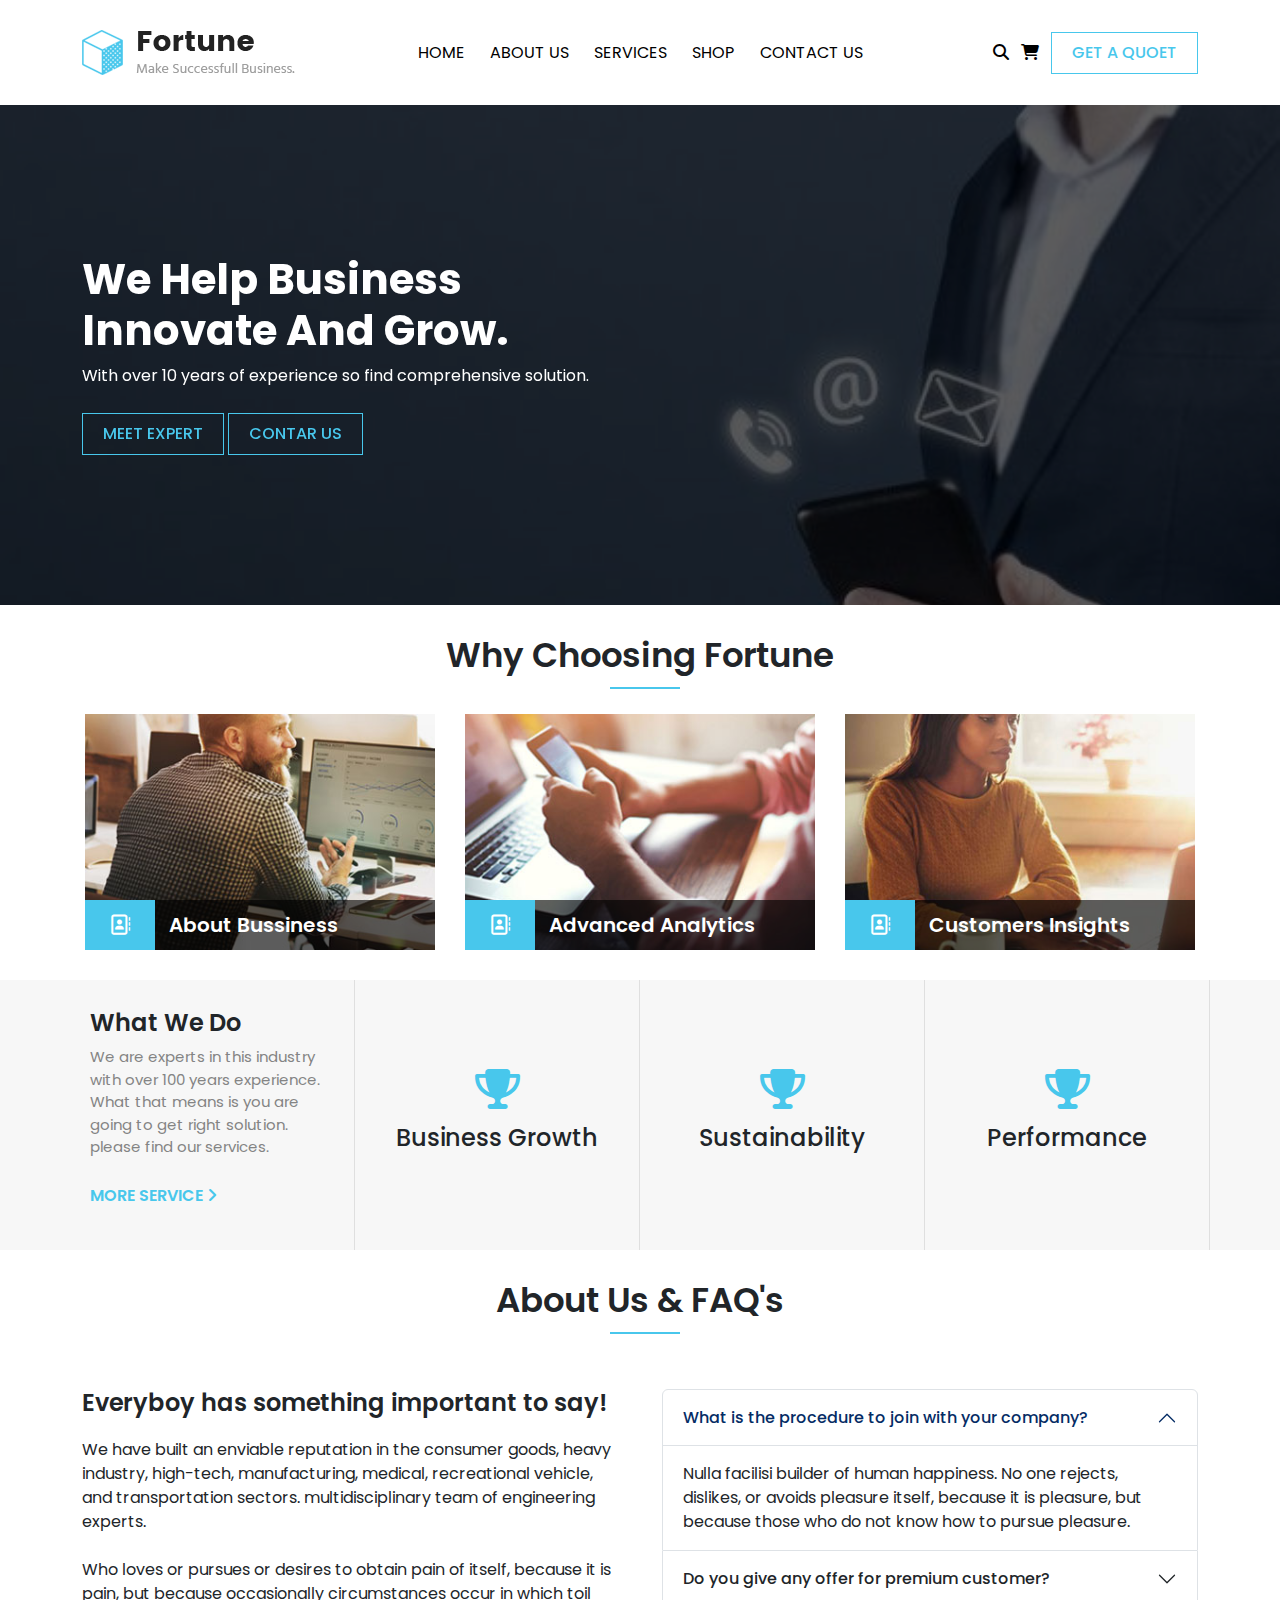
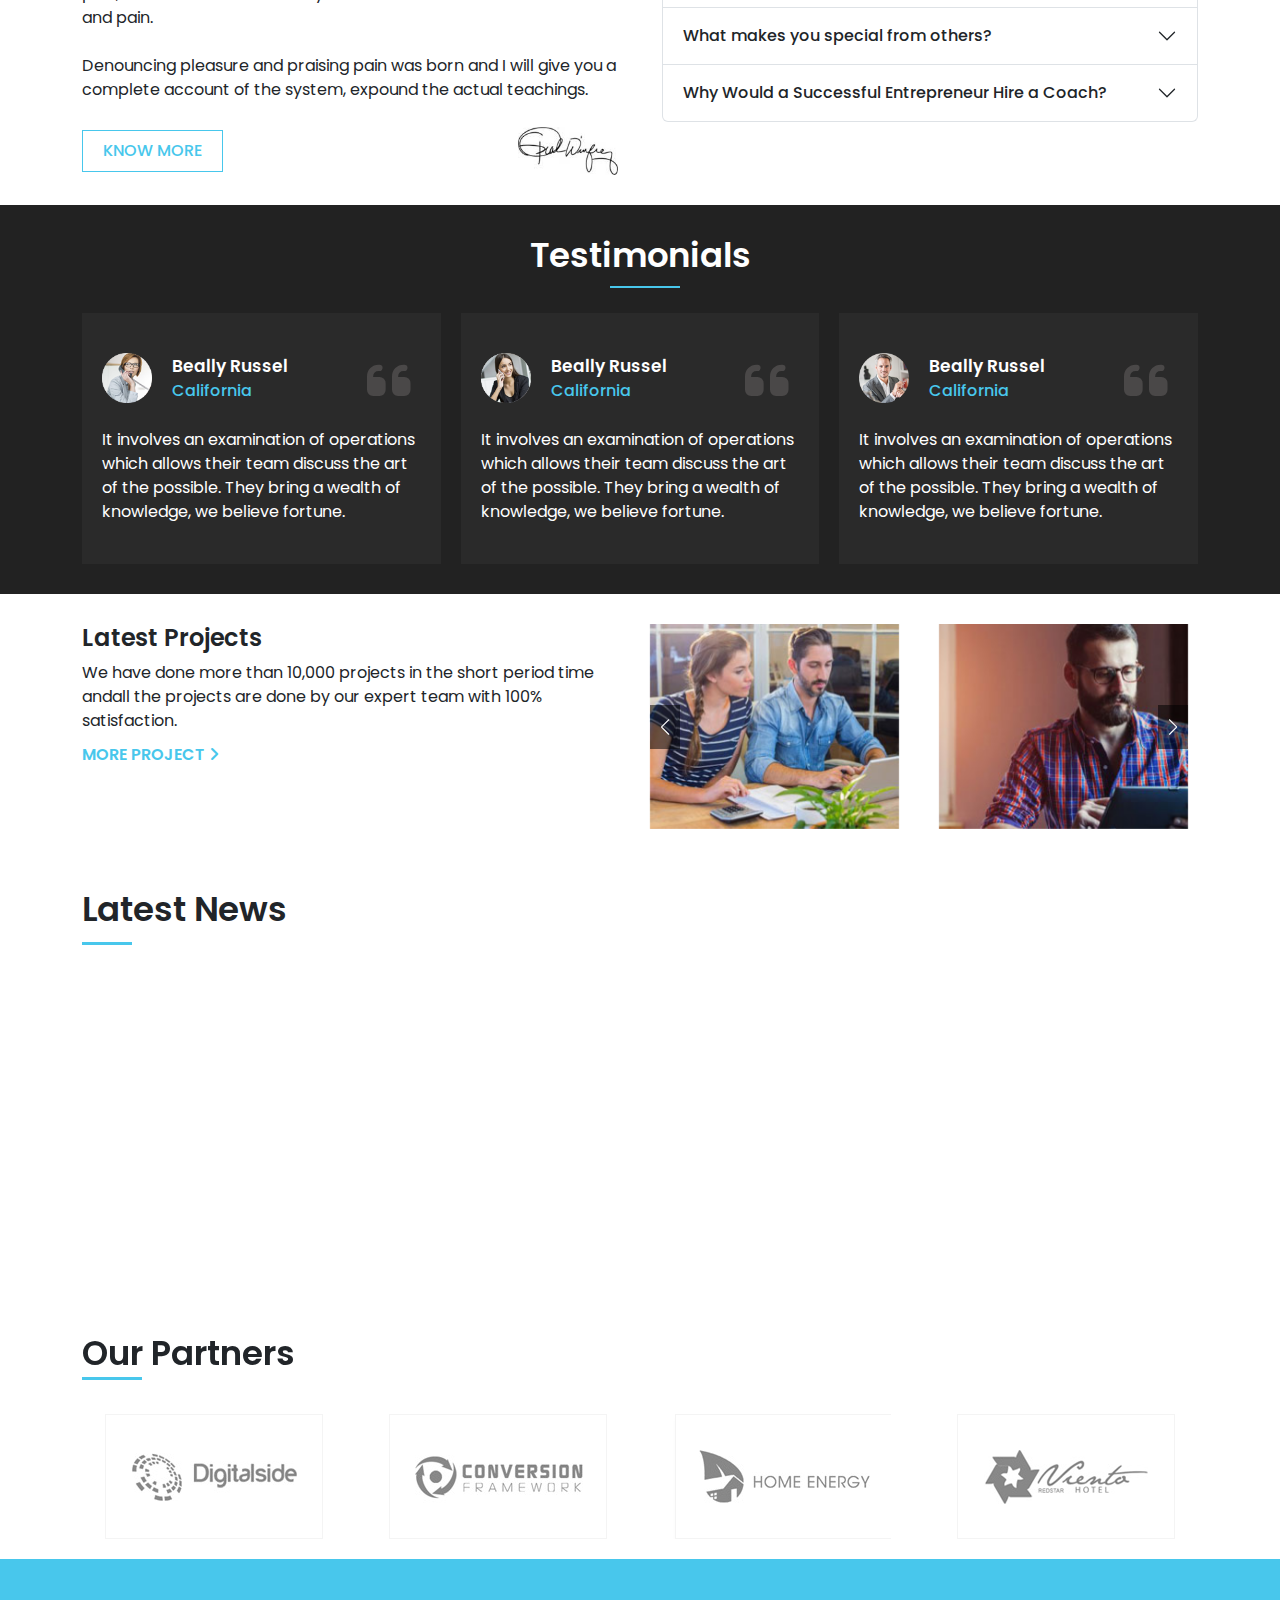
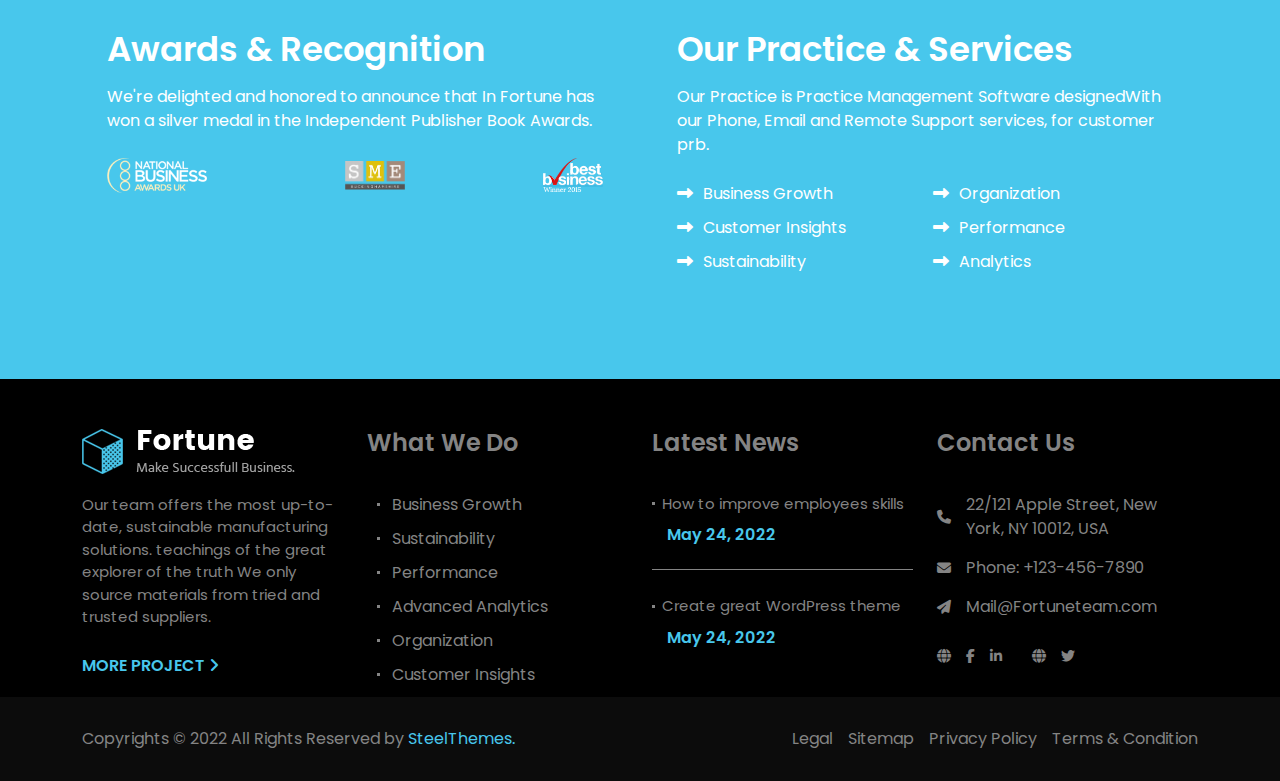
==== commit 548c3e80: "aboutslide" ====
--- a/index.html
+++ b/index.html
@@ -29,9 +29,9 @@
                         <a href="#mntk_mmenu" class="mmenuButton"><i class="fa-solid fa-bars"></i></a>
                         <nav id="mntk_mmenu">
                             <ul>
-                                <li><a href="#">HOME</a></li>
+                                <li><a href="index.html">HOME</a></li>
                                 <li><a href="#">ABOUT US</a></li>
-                                <li><a href="#">SERVICES</a></li>
+                                <li><a href="services.html">SERVICES</a></li>
                                 <li><a href="#">SHOP</a></li>
                                 <li><a href="#">CONTACT US</a></li>
                             </ul>
@@ -39,9 +39,9 @@
                     </div>
                     <div class="dmnenu_box">
                         <ul>
-                            <li><a href="#">HOME</a></li>
+                            <li><a href="index.html">HOME</a></li>
                             <li><a href="#">ABOUT US</a></li>
-                            <li><a href="#">SERVICES</a></li>
+                            <li><a href="services.html">SERVICES</a></li>
                             <li><a href="#">SHOP</a></li>
                             <li><a href="#">CONTACT US</a></li>
                         </ul>
@@ -143,7 +143,7 @@
                                     <div class="banner_content">
                                         <div class="bannerText" data-aos="fade-right">
                                             <div class="header">
-                                                <h2>We Help Business <br> Innovate And Grow.</h2>
+                                                <h1>We Help Business <br> Innovate And Grow.</h1>
                                             </div>
                                             <div class="text">
                                                 <p>With over 10 years of experience so find comprehensive solution.</p>
@@ -167,7 +167,7 @@
                                     <div class="banner_content_even">
                                         <div class="bannerText" data-aos="fade-left">
                                             <div class="header">
-                                                <h2>We Help Business <br> Innovate And Grow.</h2>
+                                                <h1>We Help Business <br> Innovate And Grow.</h1>
                                             </div>
                                             <div class="text">
                                                 <p>With over 10 years of experience so find comprehensive solution.</p>
@@ -193,7 +193,7 @@
                                     <div class="banner_content">
                                         <div class="bannerText" data-aos="fade-right">
                                             <div class="header">
-                                                <h2>We Help Business <br> Innovate And Grow.</h2>
+                                                <h1>We Help Business <br> Innovate And Grow.</h1>
                                             </div>
                                             <div class="text">
                                                 <p>With over 10 years of experience so find comprehensive solution.</p>
@@ -219,7 +219,7 @@
                                     <div class="banner_content_even">
                                         <div class="bannerText" data-aos="fade-left">
                                             <div class="header">
-                                                <h2>We Help Business <br> Innovate And Grow.</h2>
+                                                <h1>We Help Business <br> Innovate And Grow.</h1>
                                             </div>
                                             <div class="text">
                                                 <p>With over 10 years of experience so find comprehensive solution.</p>
@@ -245,7 +245,7 @@
                                     <div class="banner_content">
                                         <div class="bannerText" data-aos="fade-right">
                                             <div class="header">
-                                                <h2>We Help Business <br> Innovate And Grow.</h2>
+                                                <h1>We Help Business <br> Innovate And Grow.</h1>
                                             </div>
                                             <div class="text">
                                                 <p>With over 10 years of experience so find comprehensive solution.</p>
@@ -271,7 +271,7 @@
                                     <div class="banner_content_even">
                                         <div class="bannerText" data-aos="fade-left">
                                             <div class="header">
-                                                <h2>We Help Business <br> Innovate And Grow.</h2>
+                                                <h1>We Help Business <br> Innovate And Grow.</h1>
                                             </div>
                                             <div class="text">
                                                 <p>With over 10 years of experience so find comprehensive solution.</p>
@@ -1037,7 +1037,7 @@
                                 <p>We're delighted and honored to announce that In Fortune has won a silver
                                     medal in the Independent Publisher Book Awards.</p>
                             </div>
-                            <div class="aword_img">
+                            <div class="aword_img column-gap-4">
                                 <div class="imgBOx">
                                     <img src="asset/images/aword1.png" alt="">
                                 </div>
@@ -1188,10 +1188,10 @@
         <div class="footer_btm">
             <div class="container">
                 <div class="ft_content">
-                    <div class="ftC_left">
+                    <div class="ftC_left order-first">
                         <p>Copyrights © 2022 All Rights Reserved by <span>SteelThemes.</span></p>
                     </div>
-                    <div class="ftC_right">
+                    <div class="ftC_right order-last">
                         <ul>
                             <li><a href="#">Legal</a></li>
                             <li><a href="#">Sitemap</a></li>
--- a/asset/css/style.css
+++ b/asset/css/style.css
@@ -1 +1,1441 @@
-﻿@import"popins.css";h1,.h1,h2,.h2,h3,.h3,h4,.h4,h5,.h5,h6,.h6{font-weight:600}body{font-family:"Poppins";font-size:14px}@media screen and (min-width: 768px){body{font-size:16px}}h1,.h1{font-size:26px;font-weight:800}@media screen and (min-width: 576px){h1,.h1{font-size:30px}}@media screen and (min-width: 768px){h1,.h1{font-size:42px}}@media screen and (min-width: 992px){h1,.h1{font-size:58px}}@media screen and (min-width: 1200px){h1,.h1{font-size:72px}}@media screen and (min-width: 1400px){h1,.h1{font-size:88px}}h2,.h2{font-size:25px;font-weight:700}@media screen and (min-width: 576px){h2,.h2{font-size:30px}}@media screen and (min-width: 1200px){h2,.h2{font-size:45px}}@media screen and (min-width: 1400px){h2,.h2{font-size:53px}}h3,.h3{font-size:25px}@media screen and (min-width: 992px){h3,.h3{font-size:34px}}h4,.h4{font-size:20px}@media screen and (min-width: 992px){h4,.h4{font-size:24px}}h5,.h5{font-size:16px}h6,.h6{font-size:16px}@media screen and (min-width: 992px){h6,.h6{font-size:18px}}img{max-width:100%;height:auto}input[type=text],input[type=email],input[type=password],input[type=tel],input[type=url],input[type=search],[type=number],[type=file],textarea,select{border:none;padding:5px 10px;margin-bottom:12px;width:100%;border-radius:0px;height:42px;background-color:#eeeff2;color:#0d1931;outline-offset:0px;font-size:15px;color:#fff}@media screen and (min-width: 1200px){input[type=text],input[type=email],input[type=password],input[type=tel],input[type=url],input[type=search],[type=number],[type=file],textarea,select{font-size:17px}}input[type=text]:focus,input[type=email]:focus,input[type=password]:focus,input[type=tel]:focus,input[type=url]:focus,input[type=search]:focus,[type=number]:focus,[type=file]:focus,textarea:focus,select:focus{outline:1px solid #48c7ec}input[type=text]::placeholder,input[type=email]::placeholder,input[type=password]::placeholder,input[type=tel]::placeholder,input[type=url]::placeholder,input[type=search]::placeholder,[type=number]::placeholder,[type=file]::placeholder,textarea::placeholder,select::placeholder{font-size:15px;color:#858585}@media screen and (min-width: 1200px){input[type=text]::placeholder,input[type=email]::placeholder,input[type=password]::placeholder,input[type=tel]::placeholder,input[type=url]::placeholder,input[type=search]::placeholder,[type=number]::placeholder,[type=file]::placeholder,textarea::placeholder,select::placeholder{font-size:17px}}input[type=submit],input[type=button],button,.button{display:inline-block;font-size:14px;font-weight:500;line-height:1.5;color:#48c7ec;text-align:center;text-decoration:none;vertical-align:middle;cursor:pointer;border:1px solid #48c7ec;background-color:rgba(0,0,0,0);transition:.4s all;padding:6px 10px}@media screen and (min-width: 1200px){input[type=submit],input[type=button],button,.button{padding:8px 20px;font-size:16px}}p,ul,ol,table,address{margin-bottom:25px}table{border-collapse:collapse;width:100%}td,th{border:1px solid #ddd;text-align:left;padding:8px}.bttn{color:#48c7ec;position:relative}.bttn::before{transition:.5s all ease;position:absolute;top:0;left:50%;right:50%;bottom:0;opacity:0;content:"";z-index:-2}.bttn:hover{color:#fff}.bttn:hover::before{background-color:#48c7ec;-webkit-transition:.5s all ease;transition:.5s all ease;left:0;right:0;opacity:1}.bttn:focus{color:#fff}.bttn:focus::before{background-color:#48c7ec;transition:.5s all ease;left:0;right:0;opacity:1}@media screen and (min-width: 1400px){.container{max-width:1180px}}header{background-color:#fff;padding:30px 0px 15px}@media screen and (min-width: 576px){header{padding:30px 0px}}header .headerContent{display:flex;justify-content:space-between;align-items:center}header .headerContentm{display:block}@media screen and (max-width: 575px){header .headerContentm{width:180px;margin:auto;margin-bottom:25px}}@media screen and (min-width: 576px){header .headerContentm{display:none}}header .headerLogoBox{width:40%;display:none;margin-right:auto}@media screen and (min-width: 576px){header .headerLogoBox{width:30%;display:block}}@media screen and (min-width: 992px){header .headerLogoBox{width:20%;margin-right:unset}}@media screen and (min-width: 992px){header .headerMenuBox{width:50%}}header .mmnenu_box{display:block;margin-right:15px}@media screen and (min-width: 992px){header .mmnenu_box{display:none}}header .mmnenu_box i{color:#48c7ec;font-size:22px}header .dmnenu_box{display:none}@media screen and (min-width: 992px){header .dmnenu_box{display:block}}header .dmnenu_box ul{display:flex;justify-content:center;align-items:center;margin:0px;padding:0px}header .dmnenu_box li{list-style:none;color:#000;font-size:15px}header .dmnenu_box li:not(:first-child){padding-left:25px}@media screen and (min-width: 1200px){header .dmnenu_box li{font-size:16px}}header .dmnenu_box a{color:inherit;text-decoration:none;position:relative}header .dmnenu_box a::before{transition:.5s all ease;position:absolute;height:2px;top:20px;left:50%;right:50%;bottom:0;opacity:0;content:"";z-index:-2}header .dmnenu_box a:hover::before{background-color:#48c7ec;-webkit-transition:.5s all ease;transition:.5s all ease;left:0;right:0;opacity:1}header .headerSearchBox{display:flex;justify-content:flex-end;align-items:center}@media screen and (max-width: 575px){header .headerSearchBox{width:64%}}@media screen and (min-width: 992px){header .headerSearchBox{width:20%}}header .search_icon .btn{background-color:unset;border:unset;color:#000;padding:unset}header .search_icon .btn:active{background-color:unset;color:#000}header .chart_icon{color:#000}header .chart_icon i{color:#000}header .btn{background-color:unset;border:unset}header .btn:focus{background-color:unset}header .btn:hover{background-color:unset}.cart_modal i{color:green;margin-right:10px}.cart_modal .modal-content{border:unset;border-radius:unset}.cart_modal .cardBox{display:flex;justify-content:space-between;align-items:center;line-height:1}.cart_modal .cardBox p{margin-bottom:10px}.cart_modal .cardBox .imgBox{width:150px}.cart_modal .modal-footer .btn{color:#000;border:1px solid #000;border-radius:unset}.cart_modal .modal-footer .btn:hover{background-color:#48c7ec;color:#fff;border:1px solid #48c7ec}.search_modal .modal-content{max-width:400px;margin:auto;margin-top:50px;background-color:unset;border:unset}@media screen and (min-width: 768px){.search_modal .modal-content{margin-top:100px}}.search_modal .btn{height:100%;border-radius:unset;border:unset;color:#fff;background-color:#48c7ec}.search_modal .btn:active{background-color:#48c7ec}.search_modal .searchInput{height:auto;margin:0px;margin-right:0px}.search_modal .modal_form{height:40px}@media screen and (min-width: 768px){.search_modal .modal_form{height:50px}}.banner_section .bannerText{color:#fff}.banner_section .bgImg{background-size:cover;background-repeat:no-repeat;background-position:top}.banner_section .banner_content_even{min-height:300px;display:flex;justify-content:flex-end;align-items:center}@media screen and (min-width: 768px){.banner_section .banner_content_even{min-height:400px}}@media screen and (min-width: 992px){.banner_section .banner_content_even{min-height:500px}}@media screen and (min-width: 1400px){.banner_section .banner_content_even{min-height:700px}}.banner_section .banner_content{min-height:300px;display:flex;justify-content:flex-start;align-items:center;overflow:hidden}@media screen and (min-width: 768px){.banner_section .banner_content{min-height:400px}}@media screen and (min-width: 992px){.banner_section .banner_content{min-height:500px}}@media screen and (min-width: 1400px){.banner_section .banner_content{min-height:700px}}.banner_section .overlyaer{background-color:rgba(0,0,0,.6352941176);height:100%}.banner_section .button{min-width:80px}.banner_section .button a{text-decoration:none;color:inherit}.choos_fourtunre{padding:30px 0px}@media screen and (min-width: 1400px){.choos_fourtunre{padding:70px 0px}}.choos_fourtunre .cf_holder{max-width:350px;margin:auto}.choos_fourtunre .cf_tittle{text-align:center;position:relative;padding-bottom:25px}.choos_fourtunre .cf_tittle::before{position:absolute;content:"";width:70px;height:2px;background-color:#48c7ec;bottom:25Px;left:50%;margin-left:-30px}@media screen and (min-width: 922px){.choos_fourtunre .cf_tittle{padding-bottom:30px}}@media screen and (max-width: 1200px){.choos_fourtunre .cfrow{justify-content:center}}@media screen and (min-width: 1200px){.choos_fourtunre .cfrow{justify-content:space-between}}.choos_fourtunre .innercol{padding:0PX}@media screen and (max-width: 1200px){.choos_fourtunre .cf_about,.choos_fourtunre .cf_advance{margin-bottom:30px}}.choos_fourtunre .imgBox{position:relative}.choos_fourtunre .imgBox:hover .sub_sec{visibility:visible;height:100%}.choos_fourtunre .imgBox:hover .btmSection{visibility:hidden}.choos_fourtunre .btmSection{width:100%;height:50px;visibility:visible;position:absolute;left:0;bottom:0px;display:flex;justify-content:space-between;align-items:center}.choos_fourtunre .btm_overlayer{display:flex;align-items:center;padding-left:14px;width:80%;height:100%;background-color:rgba(0,0,0,.6274509804)}.choos_fourtunre .btmleft_logo{background-color:#48c7ec;width:20%;height:100%;display:flex;justify-content:center;align-items:center}.choos_fourtunre .btmleft_logo i{color:#fff;font-size:20px}.choos_fourtunre .btmright_text{text-align:center;color:#fff}.choos_fourtunre .btmright_text a{text-decoration:none;color:inherit;font-size:20px;font-weight:600}.choos_fourtunre .sub_sec{height:0%;position:absolute;bottom:0;visibility:hidden;display:flex;justify-content:space-between;overflow:hidden;transition:all 500ms ease}.choos_fourtunre .sub_sec p{color:#fff}.choos_fourtunre .sub_overlayer{text-align:start;background-color:rgba(0,0,0,.6274509804);height:100%;display:flex;flex-direction:column;justify-content:center;padding:0px 13px}.choos_fourtunre .sub_leftLogo{width:20%;font-size:25px;color:#fff;display:flex;justify-content:center;align-items:center;background-color:#48c7ec}.choos_fourtunre .sub_righttext{width:80%}.choos_fourtunre .sub_righttext p{color:#fff;line-height:1.3;margin-bottom:0px}.choos_fourtunre .sub_righttext .heading{color:#48c7ec;font-size:20px;font-weight:600;padding-bottom:20px}.choos_fourtunre .sub_righttext a{color:inherit;text-decoration:none}.servicesSection{padding:0px;background-color:#f7f7f7}.servicesSection .cf_holder{max-width:unset;width:100%;text-align:center}.servicesSection .cf_holder:not(:last-child){margin-bottom:20px;margin-left:unset}.servicesSection .innercol{border-right:1pX solid rgba(128,128,128,.2)}.servicesSection .innercol:nth-child(1){border-left:1pX solid rgba(128,128,128,.2)}@media screen and (min-width: 1200px){.servicesSection .innercol:nth-child(1){border-left:0px}}.servicesSection .innercol:nth-child(3){border-left:1pX solid rgba(128,128,128,.2)}@media screen and (min-width: 1200px){.servicesSection .innercol:nth-child(3){border-left:0px}}@media screen and (min-width: 992px){.servicesSection .innercol:nth-child(4){border-left:1pX solid rgba(128,128,128,.2)}}@media screen and (min-width: 1200px){.servicesSection .innercol:nth-child(4){border-left:0px}}@media screen and (max-width: 767px){.servicesSection .innercol{border-left:1pX solid rgba(128,128,128,.2)}}.servicesSection .imgBox{min-height:270px;display:flex;flex-direction:column;align-items:center;justify-content:center}@media screen and (min-width: 1600px){.servicesSection .imgBox{min-height:360px}}.servicesSection .imgBox:hover .sub_sec{opacity:1}.servicesSection .img_Box{padding:29px 20px}@media screen and (min-width: 1600px){.servicesSection .img_Box{padding:86px 0px}}.servicesSection .innerBox{text-align:start}.servicesSection .servuce_link{color:#48c7ec}.servicesSection .servuce_link a{color:inherit;text-decoration:none;font-weight:600}.servicesSection .servuce_link i{color:#48c7ec;font-size:16px}.servicesSection .innerText i{margin-bottom:15px}.servicesSection .innerText h4{font-weight:500}.servicesSection i{color:#48c7ec;font-size:40px}.servicesSection .sub_sec{display:flex;top:0;opacity:0}.servicesSection .sub_overlayer{background-color:#48c7ec;color:#fff;text-align:center}.servicesSection .icon{margin-bottom:10px}.servicesSection .icon i{color:#fff}.servicesSection .heading p{font-size:20px;font-weight:600;margin-bottom:15px}.servicesSection p{font-size:15px;color:#848484}.servicesSection .link{color:#fff}.servicesSection .link a{color:inherit;text-decoration:none;font-weight:600}.servicesSection .link i{color:#fff;font-size:16px}.aboutus_section .aboutus_content{display:flex;flex-wrap:wrap;justify-content:space-between;align-items:flex-start}@media screen and (min-width: 992px){.aboutus_section .aboutus_content{padding-top:30px}}.aboutus_section .aboutus_left{width:100%}@media screen and (min-width: 992px){.aboutus_section .aboutus_left{width:48%}}.aboutus_section .aboutus_left a{color:inherit;text-decoration:none}.aboutus_section .left_btm{display:flex;justify-content:space-between;align-items:center}.aboutus_section .aboutus_right{width:100%}@media screen and (min-width: 992px){.aboutus_section .aboutus_right{width:48%}}.aboutus_section .imgBOx{width:100px}@media screen and (max-width: 991px){.aboutus_section .aboutus_right{margin-top:25px}}.aboutus_section .text{font-size:16px}.aboutus_section .heading h4{margin-bottom:20px}.aboutus_section .accordion-button{background-color:unset}.aboutus_section .accordion-button:focus{box-shadow:unset}.testimonial_section{background-color:#222}.testimonial_section .cf_tittle{color:#fff}.testimonial_section #swiper-wrapper{height:auto !important}.testimonial_section .swiper-slide{height:100% !important}.testimonial_section .slide_holder{height:100%;position:relative;background-color:#2a2a2a;padding:40px 20px}.testimonial_section .slide_holder::after{position:absolute;content:"";font-weight:900;font-family:"Font Awesome 6 Free";color:#4a4848;top:30px;right:30px;font-size:50px}.testimonial_section .imgBox{width:70px}.testimonial_section .profile{display:flex;align-items:center;color:#48c7ec}.testimonial_section .profile a{color:inherit;text-decoration:none;font-weight:500}.testimonial_section .infoBox p{font-weight:600;font-size:17px}.testimonial_section .imgBox{padding-right:20px}.testimonial_section .text{margin-top:25px}.testimonial_section p{color:#fff;font-weight:700x;margin-bottom:0px}.latest_project .cf_coltent{display:flex;flex-wrap:wrap;justify-content:space-between}.latest_project .leftHolder{width:100%}@media screen and (min-width: 768px){.latest_project .leftHolder{width:50%}}@media screen and (min-width: 1400px){.latest_project .leftHolder{width:30%;padding:0px 20px}}.latest_project .servuce_link{color:#48c7ec}.latest_project .servuce_link a{color:inherit;text-decoration:none;font-weight:600}.latest_project .right_holder{width:100%}@media screen and (min-width: 768px){.latest_project .right_holder{width:50%}}@media screen and (min-width: 1400px){.latest_project .right_holder{width:70%}}@media screen and (max-width: 768px){.latest_project .right_holder{margin-top:30px}}.latest_project .innerimgBox{text-align:center}.latest_project .imgBox{max-width:250px;width:100%;height:100%;margin:auto}.latest_project .sub_sec{width:100%;flex-direction:column}.latest_project .sub_sec .sub_innertext{height:100%}.latest_project .sub_sec .topBox{color:#fff;height:70%;display:flex;justify-content:center;align-items:center;background-color:rgba(0,0,0,0.6274509804)}.latest_project .sub_sec .btmBox{height:30%;text-align:center;background-color:#48c7ec;line-height:.6;padding-top:10px}.latest_project .sub_sec .btmBox h5{margin-bottom:10px}.latest_project .sub_sec .btmBox p{margin-bottom:0px}.latest_project .swiper-button-prev,.latest_project .swiper-button-next{color:#fff;background-color:rgba(0,0,0,.5254901961);padding:15px 15px}.latest_project .swiper-button-prev::after,.latest_project .swiper-button-next::after{font-size:16px}.latest_news .ln_holder{max-width:370px;margin:auto}.latest_news .ln_holder:hover{box-shadow:rgba(0,0,0,.35) 0px 5px 15px}@media screen and (max-width: 991px){.latest_news .ln_row{flex-wrap:nowrap;overflow-x:auto}}@media screen and (max-width: 991px){.latest_news .latest_col{width:auto}}.latest_news .heading{padding-bottom:25px}.latest_news .heading h3{position:relative}.latest_news .heading h3::after{position:absolute;content:"";width:50px;height:3px;bottom:-15px;left:0;background-color:#48c7ec}@media screen and (max-width: 992px){.latest_news .first_child,.latest_news .scnd_child{margin-bottom:30px}}.latest_news .heading_box h6{font-weight:500}.latest_news .content_box{border:1px solid #f4f4f4;padding:20px 10px 0px}.latest_news .content_box p{color:#848484}.latest_news p{font-weight:400}.sponsorSection{padding:0px 0px 20px}@media screen and (min-width: 1400px){.sponsorSection{padding:50px 0px}}.sponsorSection .imgBox{max-width:218px;width:100%;margin:auto}.sponsorSection .heading{margin-bottom:40px}.sponsorSection .heading h3{position:relative}.sponsorSection .heading h3::before{content:"";position:absolute;width:60px;height:3px;background-color:#48c7ec;bottom:-6px;left:0px}.aword_section{background-color:#48c7ec;padding:30px 0px 0px}@media screen and (min-width: 992px){.aword_section{padding:70px 0px}}.aword_section .aword_row{justify-content:center}@media screen and (min-width: 1200px){.aword_section .aword_row{justify-content:space-between}}@media screen and (min-width: 992px){.aword_section .heading{margin-bottom:15px}}.aword_section .heading h3{text-align:center}@media screen and (max-width: 768px){.aword_section .heading h3{font-size:25px}}.aword_section .aword_holder{color:#fff}@media screen and (min-width: 992px){.aword_section .aword_holder{padding:0px 25px}}@media screen and (max-width: 991px){.aword_section .rightHolder{margin-top:30px}}.aword_section .aword_img{display:flex;flex-wrap:wrap;justify-content:space-between}@media screen and (min-width: 576px){.aword_section .aword_img{justify-content:center}}@media screen and (min-width: 1200px){.aword_section .aword_img{justify-content:space-between}}.aword_section .listBox ul{columns:160px 2;padding:0px}.aword_section .listBox li{list-style:none;color:#fff;padding-bottom:10px}.aword_section .listBox li:hover i{transform:translateX(5px)}.aword_section .listBox i{transition:.4s;margin-right:10px}.aword_section .listBox a{color:inherit;text-decoration:none}@media screen and (min-width: 576px){.aword_section .imgBOx:not(:first-child){padding-left:40px}}@media screen and (min-width: 992px){.aword_section .imgBOx{padding-left:0px}}.footer_top{background-color:#000;padding:30px 0px}@media screen and (min-width: 768px){.footer_top{padding:50px 0px}}@media screen and (min-width: 1400px){.footer_top{padding:80px 0px}}.footer_top .ft_holder:not(:last-child){margin-bottom:30px}.footer_top .ft_imgBox{margin-bottom:20px}.footer_top .heading{color:#848484;margin-bottom:15px}@media screen and (min-width: 992px){.footer_top .heading{margin-bottom:35px}}.footer_top .contentBox p{margin-bottom:10px}@media screen and (min-width: 768px){.footer_top .contentBox p{margin-bottom:25px}}.footer_top .list_Box ul{padding-left:10px;margin-bottom:0px}.footer_top .list_Box li{list-style:none;color:#848484;padding-bottom:10px;position:relative;display:flex;align-items:center;transition:.3s;padding-left:15px}.footer_top .list_Box li:hover{color:#48c7ec}.footer_top .list_Box li:hover::before{background-color:#48c7ec}.footer_top .list_Box li::before{position:absolute;content:"";width:3px;height:3px;background-color:#848484;left:0}.footer_top .list_Box li a{color:inherit;text-decoration:none}.footer_top .content p{display:flex;align-items:center;position:relative;padding-left:10px;margin-bottom:10px}.footer_top .content p::before{position:absolute;content:"";width:3px;height:3px;background-color:#848484;left:0}@media screen and (min-width: 1400px){.footer_top .content p{margin-bottom:25px}}.footer_top .news_sl_top{border-bottom:1px solid #848484}.footer_top .news_sl_btm{margin-top:25px}.footer_top .dateBox{padding-left:15px}.footer_top .dateBox h6{color:#48c7ec;font-size:16px;font-weight:600;margin-bottom:25px}.footer_top .address_content{display:flex;align-items:center;color:#848484}.footer_top .address_content:not(:last-child){margin-bottom:15px}.footer_top .address_content i{color:inherit}.footer_top .address_content .icon{margin-bottom:0px}.footer_top .iconBox{margin-top:25px}.footer_top .iconBox ul{display:flex;flex-wrap:wrap;align-items:center;padding:0px}.footer_top .iconBox li{list-style:none}.footer_top i{color:#848484;font-size:14px;margin-right:15px}.footer_btm{background-color:#0c0c0c}.footer_btm .ft_content{display:flex;justify-content:space-between;align-items:center;padding:30px 0px}.footer_btm p{color:#848484;margin-bottom:0px}.footer_btm p span{color:#48c7ec;cursor:pointer}.footer_btm ul{display:flex;flex-wrap:wrap;margin-bottom:0px}.footer_btm li{list-style:none;color:#848484;padding-left:15px}.footer_btm li:hover{color:#48c7ec}.footer_btm a{color:inherit;text-decoration:none}/*# sourceMappingURL=style.css.map */+@import url(popins.css);
+h1, .h1, h2, .h2, h3, .h3, h4, .h4, h5, .h5, h6, .h6 {
+  font-weight: 600;
+}
+
+body {
+  font-family: "Poppins";
+  font-size: 14px;
+}
+@media screen and (min-width: 768px) {
+  body {
+    font-size: 16px;
+  }
+}
+
+h1,
+.h1 {
+  font-size: 26px;
+  font-weight: 800;
+}
+@media screen and (min-width: 768px) {
+  h1,
+  .h1 {
+    font-size: 42px;
+  }
+}
+@media screen and (min-width: 1400px) {
+  h1,
+  .h1 {
+    font-size: 53px;
+  }
+}
+
+h2,
+.h2 {
+  font-size: 25px;
+  font-weight: 700;
+}
+@media screen and (min-width: 576px) {
+  h2,
+  .h2 {
+    font-size: 30px;
+  }
+}
+@media screen and (min-width: 1200px) {
+  h2,
+  .h2 {
+    font-size: 45px;
+  }
+}
+@media screen and (min-width: 1400px) {
+  h2,
+  .h2 {
+    font-size: 53px;
+  }
+}
+
+h3,
+.h3 {
+  font-size: 22px;
+}
+@media screen and (min-width: 992px) {
+  h3,
+  .h3 {
+    font-size: 34px;
+  }
+}
+
+h4,
+.h4 {
+  font-size: 20px;
+}
+@media screen and (min-width: 992px) {
+  h4,
+  .h4 {
+    font-size: 24px;
+  }
+}
+
+h5,
+.h5 {
+  font-size: 16px;
+}
+
+h6,
+.h6 {
+  font-size: 16px;
+}
+@media screen and (min-width: 992px) {
+  h6,
+  .h6 {
+    font-size: 18px;
+  }
+}
+
+img {
+  max-width: 100%;
+  height: auto;
+}
+
+input[type=text],
+input[type=email],
+input[type=password],
+input[type=tel],
+input[type=url],
+input[type=search],
+[type=number],
+[type=file],
+textarea,
+select {
+  border: none;
+  padding: 5px 10px;
+  margin-bottom: 12px;
+  width: 100%;
+  border-radius: 0px;
+  height: 42px;
+  background-color: #eeeff2;
+  color: #0d1931;
+  outline-offset: 0px;
+  font-size: 15px;
+  color: #fff;
+}
+@media screen and (min-width: 1200px) {
+  input[type=text],
+  input[type=email],
+  input[type=password],
+  input[type=tel],
+  input[type=url],
+  input[type=search],
+  [type=number],
+  [type=file],
+  textarea,
+  select {
+    font-size: 17px;
+  }
+}
+input[type=text]:focus,
+input[type=email]:focus,
+input[type=password]:focus,
+input[type=tel]:focus,
+input[type=url]:focus,
+input[type=search]:focus,
+[type=number]:focus,
+[type=file]:focus,
+textarea:focus,
+select:focus {
+  outline: 1px solid #48c7ec;
+}
+input[type=text]::-moz-placeholder, input[type=email]::-moz-placeholder, input[type=password]::-moz-placeholder, input[type=tel]::-moz-placeholder, input[type=url]::-moz-placeholder, input[type=search]::-moz-placeholder, [type=number]::-moz-placeholder, [type=file]::-moz-placeholder, textarea::-moz-placeholder, select::-moz-placeholder {
+  font-size: 15px;
+  color: #858585;
+}
+input[type=text]::placeholder,
+input[type=email]::placeholder,
+input[type=password]::placeholder,
+input[type=tel]::placeholder,
+input[type=url]::placeholder,
+input[type=search]::placeholder,
+[type=number]::placeholder,
+[type=file]::placeholder,
+textarea::placeholder,
+select::placeholder {
+  font-size: 15px;
+  color: #858585;
+}
+@media screen and (min-width: 1200px) {
+  input[type=text]::-moz-placeholder, input[type=email]::-moz-placeholder, input[type=password]::-moz-placeholder, input[type=tel]::-moz-placeholder, input[type=url]::-moz-placeholder, input[type=search]::-moz-placeholder, [type=number]::-moz-placeholder, [type=file]::-moz-placeholder, textarea::-moz-placeholder, select::-moz-placeholder {
+    font-size: 17px;
+  }
+  input[type=text]::placeholder,
+  input[type=email]::placeholder,
+  input[type=password]::placeholder,
+  input[type=tel]::placeholder,
+  input[type=url]::placeholder,
+  input[type=search]::placeholder,
+  [type=number]::placeholder,
+  [type=file]::placeholder,
+  textarea::placeholder,
+  select::placeholder {
+    font-size: 17px;
+  }
+}
+
+input[type=submit],
+input[type=button],
+button,
+.button {
+  display: inline-block;
+  font-size: 14px;
+  font-weight: 500;
+  line-height: 1.5;
+  color: #48c7ec;
+  text-align: center;
+  text-decoration: none;
+  vertical-align: middle;
+  cursor: pointer;
+  border: 1px solid #48c7ec;
+  background-color: transparent;
+  transition: 0.4s all;
+  padding: 6px 10px;
+}
+@media screen and (min-width: 1200px) {
+  input[type=submit],
+  input[type=button],
+  button,
+  .button {
+    padding: 8px 20px;
+    font-size: 16px;
+  }
+}
+
+p,
+ul,
+ol,
+table,
+address {
+  margin-bottom: 25px;
+}
+
+table {
+  border-collapse: collapse;
+  width: 100%;
+}
+
+td,
+th {
+  border: 1px solid #dddddd;
+  text-align: left;
+  padding: 8px;
+}
+
+.bttn {
+  color: #48c7ec;
+  position: relative;
+}
+.bttn::before {
+  transition: 0.5s all ease;
+  position: absolute;
+  top: 0;
+  left: 50%;
+  right: 50%;
+  bottom: 0;
+  opacity: 0;
+  content: "";
+  z-index: -2;
+}
+.bttn:hover {
+  color: #fff;
+}
+.bttn:hover::before {
+  background-color: #48c7ec;
+  transition: 0.5s all ease;
+  left: 0;
+  right: 0;
+  opacity: 1;
+}
+.bttn:focus {
+  color: #fff;
+}
+.bttn:focus::before {
+  background-color: #48c7ec;
+  transition: 0.5s all ease;
+  left: 0;
+  right: 0;
+  opacity: 1;
+}
+
+@media screen and (min-width: 1400px) {
+  .container {
+    max-width: 1180px;
+  }
+}
+
+header {
+  background-color: #fff;
+  padding: 30px 0px 15px;
+}
+@media screen and (min-width: 576px) {
+  header {
+    padding: 30px 0px;
+  }
+}
+header .headerContent {
+  display: flex;
+  justify-content: space-between;
+  align-items: center;
+}
+header .headerContentm {
+  display: block;
+}
+@media screen and (max-width: 575px) {
+  header .headerContentm {
+    width: 180px;
+    margin: auto;
+    margin-bottom: 25px;
+  }
+}
+@media screen and (min-width: 576px) {
+  header .headerContentm {
+    display: none;
+  }
+}
+header .headerLogoBox {
+  width: 40%;
+  display: none;
+  margin-right: auto;
+}
+@media screen and (min-width: 576px) {
+  header .headerLogoBox {
+    width: 30%;
+    display: block;
+  }
+}
+@media screen and (min-width: 992px) {
+  header .headerLogoBox {
+    width: 20%;
+    margin-right: unset;
+  }
+}
+@media screen and (min-width: 992px) {
+  header .headerMenuBox {
+    width: 50%;
+  }
+}
+header .mmnenu_box {
+  display: block;
+  margin-right: 15px;
+}
+@media screen and (min-width: 992px) {
+  header .mmnenu_box {
+    display: none;
+  }
+}
+header .mmnenu_box i {
+  color: #48c7ec;
+  font-size: 22px;
+}
+header .dmnenu_box {
+  display: none;
+}
+@media screen and (min-width: 992px) {
+  header .dmnenu_box {
+    display: block;
+  }
+}
+header .dmnenu_box ul {
+  display: flex;
+  justify-content: center;
+  align-items: center;
+  margin: 0px;
+  padding: 0px;
+}
+header .dmnenu_box li {
+  list-style: none;
+  color: #000;
+  font-size: 15px;
+}
+header .dmnenu_box li:not(:first-child) {
+  padding-left: 25px;
+}
+@media screen and (min-width: 1200px) {
+  header .dmnenu_box li {
+    font-size: 16px;
+  }
+}
+header .dmnenu_box a {
+  color: inherit;
+  text-decoration: none;
+  position: relative;
+}
+header .dmnenu_box a::before {
+  transition: 0.5s all ease;
+  position: absolute;
+  height: 2px;
+  top: 20px;
+  left: 50%;
+  right: 50%;
+  bottom: 0;
+  opacity: 0;
+  content: "";
+  z-index: -2;
+}
+header .dmnenu_box a:hover::before {
+  background-color: #48c7ec;
+  transition: 0.5s all ease;
+  left: 0;
+  right: 0;
+  opacity: 1;
+}
+header .headerSearchBox {
+  display: flex;
+  justify-content: flex-end;
+  align-items: center;
+}
+@media screen and (max-width: 575px) {
+  header .headerSearchBox {
+    width: 64%;
+  }
+}
+@media screen and (min-width: 992px) {
+  header .headerSearchBox {
+    width: 20%;
+  }
+}
+header .search_icon .btn {
+  background-color: unset;
+  border: unset;
+  color: #000;
+  padding: unset;
+}
+header .search_icon .btn:active {
+  background-color: unset;
+  color: #000;
+}
+header .chart_icon {
+  color: #000;
+}
+header .chart_icon i {
+  color: #000;
+}
+header .btn {
+  background-color: unset;
+  border: unset;
+}
+header .btn:focus {
+  background-color: unset;
+}
+header .btn:hover {
+  background-color: unset;
+}
+
+.cart_modal i {
+  color: green;
+  margin-right: 10px;
+}
+.cart_modal .modal-content {
+  border: unset;
+  border-radius: unset;
+}
+.cart_modal .cardBox {
+  display: flex;
+  justify-content: space-between;
+  align-items: center;
+  line-height: 1;
+}
+.cart_modal .cardBox p {
+  margin-bottom: 10px;
+}
+.cart_modal .cardBox .imgBox {
+  width: 150px;
+}
+.cart_modal .modal-footer .btn {
+  color: #000;
+  border: 1px solid #000;
+  border-radius: unset;
+}
+.cart_modal .modal-footer .btn:hover {
+  background-color: #48c7ec;
+  color: #fff;
+  border: 1px solid #48c7ec;
+}
+
+.search_modal .modal-content {
+  max-width: 400px;
+  margin: auto;
+  margin-top: 50px;
+  background-color: unset;
+  border: unset;
+}
+@media screen and (min-width: 768px) {
+  .search_modal .modal-content {
+    margin-top: 100px;
+  }
+}
+.search_modal .btn {
+  height: 100%;
+  border-radius: unset;
+  border: unset;
+  color: #fff;
+  background-color: #48c7ec;
+}
+.search_modal .btn:active {
+  background-color: #48c7ec;
+}
+.search_modal .searchInput {
+  height: auto;
+  margin: 0px;
+  margin-right: 0px;
+}
+.search_modal .modal_form {
+  height: 40px;
+}
+@media screen and (min-width: 768px) {
+  .search_modal .modal_form {
+    height: 50px;
+  }
+}
+
+.banner_section .bannerText {
+  color: #fff;
+}
+.banner_section .bgImg {
+  background-size: cover;
+  background-repeat: no-repeat;
+  background-position: top;
+}
+.banner_section .banner_content_even {
+  min-height: 300px;
+  display: flex;
+  justify-content: flex-end;
+  align-items: center;
+}
+@media screen and (min-width: 768px) {
+  .banner_section .banner_content_even {
+    min-height: 400px;
+  }
+}
+@media screen and (min-width: 992px) {
+  .banner_section .banner_content_even {
+    min-height: 500px;
+  }
+}
+@media screen and (min-width: 1400px) {
+  .banner_section .banner_content_even {
+    min-height: 700px;
+  }
+}
+.banner_section .banner_content {
+  min-height: 300px;
+  display: flex;
+  justify-content: flex-start;
+  align-items: center;
+  overflow: hidden;
+}
+@media screen and (min-width: 768px) {
+  .banner_section .banner_content {
+    min-height: 400px;
+  }
+}
+@media screen and (min-width: 992px) {
+  .banner_section .banner_content {
+    min-height: 500px;
+  }
+}
+@media screen and (min-width: 1400px) {
+  .banner_section .banner_content {
+    min-height: 700px;
+  }
+}
+.banner_section .overlyaer {
+  background-color: rgba(0, 0, 0, 0.6352941176);
+  height: 100%;
+}
+.banner_section .button {
+  min-width: 80px;
+}
+.banner_section .button a {
+  text-decoration: none;
+  color: inherit;
+}
+
+.choos_fourtunre {
+  padding: 30px 0px;
+}
+@media screen and (min-width: 1400px) {
+  .choos_fourtunre {
+    padding: 70px 0px;
+  }
+}
+.choos_fourtunre .cf_holder {
+  max-width: 350px;
+  margin: auto;
+}
+.choos_fourtunre .cf_tittle {
+  text-align: center;
+  position: relative;
+  padding-bottom: 25px;
+}
+.choos_fourtunre .cf_tittle::before {
+  position: absolute;
+  content: "";
+  width: 70px;
+  height: 2px;
+  background-color: #48c7ec;
+  bottom: 25Px;
+  left: 50%;
+  margin-left: -30px;
+}
+@media screen and (min-width: 922px) {
+  .choos_fourtunre .cf_tittle {
+    padding-bottom: 30px;
+  }
+}
+@media screen and (max-width: 1200px) {
+  .choos_fourtunre .cfrow {
+    justify-content: center;
+  }
+}
+@media screen and (min-width: 1200px) {
+  .choos_fourtunre .cfrow {
+    justify-content: space-between;
+  }
+}
+.choos_fourtunre .innercol {
+  padding: 0PX;
+}
+@media screen and (max-width: 1200px) {
+  .choos_fourtunre .cf_about, .choos_fourtunre .cf_advance {
+    margin-bottom: 30px;
+  }
+}
+.choos_fourtunre .imgBox {
+  position: relative;
+}
+.choos_fourtunre .imgBox:hover .sub_sec {
+  visibility: visible;
+  height: 100%;
+}
+.choos_fourtunre .imgBox:hover .btmSection {
+  visibility: hidden;
+}
+.choos_fourtunre .btmSection {
+  width: 100%;
+  height: 50px;
+  visibility: visible;
+  position: absolute;
+  left: 0;
+  bottom: 0px;
+  display: flex;
+  justify-content: space-between;
+  align-items: center;
+}
+.choos_fourtunre .btm_overlayer {
+  display: flex;
+  align-items: center;
+  padding-left: 14px;
+  width: 80%;
+  height: 100%;
+  background-color: rgba(0, 0, 0, 0.6274509804);
+}
+.choos_fourtunre .btmleft_logo {
+  background-color: #48c7ec;
+  width: 20%;
+  height: 100%;
+  display: flex;
+  justify-content: center;
+  align-items: center;
+}
+.choos_fourtunre .btmleft_logo i {
+  color: #fff;
+  font-size: 20px;
+}
+.choos_fourtunre .btmright_text {
+  text-align: center;
+  color: #fff;
+}
+.choos_fourtunre .btmright_text a {
+  text-decoration: none;
+  color: inherit;
+  font-size: 20px;
+  font-weight: 600;
+}
+.choos_fourtunre .sub_sec {
+  height: 0%;
+  position: absolute;
+  bottom: 0;
+  visibility: hidden;
+  display: flex;
+  justify-content: space-between;
+  overflow: hidden;
+  transition: all 500ms ease;
+}
+.choos_fourtunre .sub_sec p {
+  color: #fff;
+}
+.choos_fourtunre .sub_overlayer {
+  text-align: start;
+  background-color: rgba(0, 0, 0, 0.6274509804);
+  height: 100%;
+  display: flex;
+  flex-direction: column;
+  justify-content: center;
+  padding: 0px 13px;
+}
+.choos_fourtunre .sub_leftLogo {
+  width: 20%;
+  font-size: 25px;
+  color: #fff;
+  display: flex;
+  justify-content: center;
+  align-items: center;
+  background-color: #48c7ec;
+}
+.choos_fourtunre .sub_righttext {
+  width: 80%;
+}
+.choos_fourtunre .sub_righttext p {
+  color: #fff;
+  line-height: 1.3;
+  margin-bottom: 0px;
+}
+.choos_fourtunre .sub_righttext .heading {
+  color: #48c7ec;
+  font-size: 20px;
+  font-weight: 600;
+  padding-bottom: 20px;
+}
+.choos_fourtunre .sub_righttext a {
+  color: inherit;
+  text-decoration: none;
+}
+
+.servicesSection {
+  padding: 0px;
+  background-color: #f7f7f7;
+}
+.servicesSection .cf_holder {
+  max-width: unset;
+  width: 100%;
+  text-align: center;
+}
+.servicesSection .cf_holder:not(:last-child) {
+  margin-bottom: 20px;
+  margin-left: unset;
+}
+.servicesSection .innercol {
+  border-right: 1pX solid rgba(128, 128, 128, 0.2);
+}
+.servicesSection .innercol:nth-child(1) {
+  border-left: 1pX solid rgba(128, 128, 128, 0.2);
+}
+@media screen and (min-width: 1200px) {
+  .servicesSection .innercol:nth-child(1) {
+    border-left: 0px;
+  }
+}
+.servicesSection .innercol:nth-child(3) {
+  border-left: 1pX solid rgba(128, 128, 128, 0.2);
+}
+@media screen and (min-width: 1200px) {
+  .servicesSection .innercol:nth-child(3) {
+    border-left: 0px;
+  }
+}
+@media screen and (min-width: 992px) {
+  .servicesSection .innercol:nth-child(4) {
+    border-left: 1pX solid rgba(128, 128, 128, 0.2);
+  }
+}
+@media screen and (min-width: 1200px) {
+  .servicesSection .innercol:nth-child(4) {
+    border-left: 0px;
+  }
+}
+@media screen and (max-width: 767px) {
+  .servicesSection .innercol {
+    border-left: 1pX solid rgba(128, 128, 128, 0.2);
+  }
+}
+.servicesSection .imgBox {
+  min-height: 270px;
+  display: flex;
+  flex-direction: column;
+  align-items: center;
+  justify-content: center;
+}
+@media screen and (min-width: 1600px) {
+  .servicesSection .imgBox {
+    min-height: 360px;
+  }
+}
+.servicesSection .imgBox:hover .sub_sec {
+  opacity: 1;
+}
+.servicesSection .img_Box {
+  padding: 29px 20px;
+}
+@media screen and (min-width: 1600px) {
+  .servicesSection .img_Box {
+    padding: 86px 0px;
+  }
+}
+.servicesSection .innerBox {
+  text-align: start;
+}
+.servicesSection .servuce_link {
+  color: #48c7ec;
+}
+.servicesSection .servuce_link a {
+  color: inherit;
+  text-decoration: none;
+  font-weight: 600;
+}
+.servicesSection .servuce_link i {
+  color: #48c7ec;
+  font-size: 16px;
+}
+.servicesSection .innerText i {
+  margin-bottom: 15px;
+}
+.servicesSection .innerText h4 {
+  font-weight: 500;
+}
+.servicesSection i {
+  color: #48c7ec;
+  font-size: 40px;
+}
+.servicesSection .sub_sec {
+  display: flex;
+  top: 0;
+  opacity: 0;
+}
+.servicesSection .sub_overlayer {
+  background-color: #48c7ec;
+  color: #fff;
+  text-align: center;
+}
+.servicesSection .icon {
+  margin-bottom: 10px;
+}
+.servicesSection .icon i {
+  color: #fff;
+}
+.servicesSection .heading p {
+  font-size: 20px;
+  font-weight: 600;
+  margin-bottom: 15px;
+}
+.servicesSection p {
+  font-size: 15px;
+  color: #848484;
+}
+.servicesSection .link {
+  color: #fff;
+}
+.servicesSection .link a {
+  color: inherit;
+  text-decoration: none;
+  font-weight: 600;
+}
+.servicesSection .link i {
+  color: #fff;
+  font-size: 16px;
+}
+
+.aboutus_section .aboutus_content {
+  display: flex;
+  flex-wrap: wrap;
+  justify-content: space-between;
+  align-items: flex-start;
+}
+@media screen and (min-width: 992px) {
+  .aboutus_section .aboutus_content {
+    padding-top: 30px;
+  }
+}
+.aboutus_section .aboutus_left {
+  width: 100%;
+}
+@media screen and (min-width: 992px) {
+  .aboutus_section .aboutus_left {
+    width: 48%;
+  }
+}
+.aboutus_section .aboutus_left a {
+  color: inherit;
+  text-decoration: none;
+}
+.aboutus_section .left_btm {
+  display: flex;
+  justify-content: space-between;
+  align-items: center;
+}
+.aboutus_section .aboutus_right {
+  width: 100%;
+}
+@media screen and (min-width: 992px) {
+  .aboutus_section .aboutus_right {
+    width: 48%;
+  }
+}
+.aboutus_section .imgBOx {
+  width: 100px;
+}
+@media screen and (max-width: 991px) {
+  .aboutus_section .aboutus_right {
+    margin-top: 25px;
+  }
+}
+.aboutus_section .text {
+  font-size: 16px;
+}
+.aboutus_section .heading h4 {
+  margin-bottom: 20px;
+}
+.aboutus_section .accordion-button {
+  background-color: unset;
+}
+.aboutus_section .accordion-button:focus {
+  box-shadow: unset;
+}
+
+.testimonial_section {
+  background-color: #222;
+}
+.testimonial_section .cf_tittle {
+  color: #fff;
+}
+.testimonial_section #swiper-wrapper {
+  height: auto !important;
+}
+.testimonial_section .swiper-slide {
+  height: 100% !important;
+}
+.testimonial_section .slide_holder {
+  height: 100%;
+  position: relative;
+  background-color: #2a2a2a;
+  padding: 40px 20px;
+}
+.testimonial_section .slide_holder::after {
+  position: absolute;
+  content: "\f10d";
+  font-weight: 900;
+  font-family: "Font Awesome 6 Free";
+  color: #4a4848;
+  top: 30px;
+  right: 30px;
+  font-size: 50px;
+}
+.testimonial_section .imgBox {
+  width: 70px;
+}
+.testimonial_section .profile {
+  display: flex;
+  align-items: center;
+  color: #48c7ec;
+}
+.testimonial_section .profile a {
+  color: inherit;
+  text-decoration: none;
+  font-weight: 500;
+}
+.testimonial_section .infoBox p {
+  font-weight: 600;
+  font-size: 17px;
+}
+.testimonial_section .imgBox {
+  padding-right: 20px;
+}
+.testimonial_section .text {
+  margin-top: 25px;
+}
+.testimonial_section p {
+  color: #fff;
+  font-weight: 700x;
+  margin-bottom: 0px;
+}
+
+.latest_project .cf_coltent {
+  display: flex;
+  flex-wrap: wrap;
+  justify-content: space-between;
+}
+.latest_project .leftHolder {
+  width: 100%;
+}
+@media screen and (min-width: 768px) {
+  .latest_project .leftHolder {
+    width: 50%;
+  }
+}
+@media screen and (min-width: 1400px) {
+  .latest_project .leftHolder {
+    width: 30%;
+    padding: 0px 20px;
+  }
+}
+.latest_project .text p {
+  margin-bottom: 10px;
+}
+.latest_project .servuce_link {
+  color: #48c7ec;
+}
+.latest_project .servuce_link a {
+  color: inherit;
+  text-decoration: none;
+  font-weight: 600;
+}
+.latest_project .right_holder {
+  width: 100%;
+}
+@media screen and (min-width: 768px) {
+  .latest_project .right_holder {
+    width: 50%;
+  }
+}
+@media screen and (min-width: 1400px) {
+  .latest_project .right_holder {
+    width: 70%;
+  }
+}
+@media screen and (max-width: 768px) {
+  .latest_project .right_holder {
+    margin-top: 30px;
+  }
+}
+.latest_project .innerimgBox {
+  text-align: center;
+}
+.latest_project .imgBox {
+  max-width: 250px;
+  width: 100%;
+  height: 100%;
+  margin: auto;
+}
+.latest_project .sub_sec {
+  width: 100%;
+  flex-direction: column;
+}
+.latest_project .sub_sec .sub_innertext {
+  height: 100%;
+}
+.latest_project .sub_sec .topBox {
+  color: #fff;
+  height: 70%;
+  display: flex;
+  justify-content: center;
+  align-items: center;
+  background-color: rgba(0, 0, 0, 0.6274509804);
+}
+.latest_project .sub_sec .btmBox {
+  height: 30%;
+  text-align: center;
+  background-color: #48c7ec;
+  line-height: 0.6;
+  padding-top: 10px;
+}
+.latest_project .sub_sec .btmBox h5 {
+  margin-bottom: 10px;
+}
+.latest_project .sub_sec .btmBox p {
+  margin-bottom: 0px;
+}
+.latest_project .swiper-button-prev, .latest_project .swiper-button-next {
+  color: #fff;
+  background-color: rgba(0, 0, 0, 0.5254901961);
+  padding: 15px 15px;
+}
+.latest_project .swiper-button-prev::after, .latest_project .swiper-button-next::after {
+  font-size: 16px;
+}
+
+.latest_news .ln_holder {
+  max-width: 370px;
+  height: 100%;
+  margin: auto;
+  border: 1px solid #f4f4f4;
+}
+.latest_news .ln_holder:hover {
+  box-shadow: rgba(0, 0, 0, 0.35) 0px 5px 15px;
+  border: 1px transparent;
+}
+@media screen and (max-width: 991px) {
+  .latest_news .ln_row {
+    flex-wrap: nowrap;
+    overflow-x: auto;
+  }
+}
+@media screen and (max-width: 991px) {
+  .latest_news .latest_col {
+    width: auto;
+  }
+}
+.latest_news .heading h3 {
+  position: relative;
+}
+.latest_news .heading h3::after {
+  position: absolute;
+  content: "";
+  width: 50px;
+  height: 3px;
+  bottom: -15px;
+  left: 0;
+  background-color: #48c7ec;
+}
+@media screen and (max-width: 992px) {
+  .latest_news .first_child, .latest_news .scnd_child {
+    margin-bottom: 30px;
+  }
+}
+.latest_news .heading_box h6 {
+  font-weight: 500;
+}
+.latest_news .content_box {
+  padding: 20px 10px 0px;
+}
+.latest_news .content_box p {
+  color: #848484;
+}
+.latest_news p {
+  font-weight: 400;
+}
+
+.sponsorSection {
+  padding: 0px 0px 20px;
+}
+@media screen and (min-width: 1400px) {
+  .sponsorSection {
+    padding: 50px 0px;
+  }
+}
+.sponsorSection .imgBox {
+  max-width: 218px;
+  width: 100%;
+  margin: auto;
+}
+.sponsorSection .heading {
+  margin-bottom: 40px;
+}
+.sponsorSection .heading h3 {
+  position: relative;
+}
+.sponsorSection .heading h3::before {
+  content: "";
+  position: absolute;
+  width: 60px;
+  height: 3px;
+  background-color: #48c7ec;
+  bottom: -6px;
+  left: 0px;
+}
+
+.aword_section {
+  background-color: #48c7ec;
+  padding: 30px 0px 0px;
+}
+@media screen and (min-width: 992px) {
+  .aword_section {
+    padding: 70px 0px;
+  }
+}
+.aword_section .aword_row {
+  justify-content: center;
+}
+@media screen and (min-width: 1200px) {
+  .aword_section .aword_row {
+    justify-content: space-between;
+  }
+}
+@media screen and (min-width: 992px) {
+  .aword_section .heading {
+    margin-bottom: 15px;
+  }
+}
+.aword_section .aword_holder {
+  color: #fff;
+}
+@media screen and (min-width: 992px) {
+  .aword_section .aword_holder {
+    padding: 0px 25px;
+  }
+}
+@media screen and (max-width: 991px) {
+  .aword_section .rightHolder {
+    margin-top: 30px;
+  }
+}
+.aword_section .aword_img {
+  display: flex;
+  flex-wrap: wrap;
+  justify-content: center;
+  align-items: center;
+}
+@media screen and (min-width: 1200px) {
+  .aword_section .aword_img {
+    justify-content: space-between;
+  }
+}
+.aword_section .listBox ul {
+  -moz-columns: 160px 2;
+       columns: 160px 2;
+  padding: 0px;
+}
+.aword_section .listBox li {
+  list-style: none;
+  color: #fff;
+  padding-bottom: 10px;
+}
+.aword_section .listBox li:hover i {
+  transform: translateX(5px);
+}
+.aword_section .listBox i {
+  transition: 0.4s;
+  margin-right: 10px;
+}
+.aword_section .listBox a {
+  color: inherit;
+  text-decoration: none;
+}
+.aword_section .imgBOx {
+  width: 70px;
+}
+@media screen and (min-width: 576px) {
+  .aword_section .imgBOx {
+    width: 100px;
+  }
+  .aword_section .imgBOx:not(:first-child) {
+    padding-left: 40px;
+  }
+}
+@media screen and (min-width: 992px) {
+  .aword_section .imgBOx {
+    padding-left: 0px;
+  }
+}
+
+.footer_top {
+  background-color: #000;
+  padding: 30px 0px 20px;
+}
+@media screen and (min-width: 768px) {
+  .footer_top {
+    padding: 50px 0px 0px;
+  }
+}
+@media screen and (min-width: 1400px) {
+  .footer_top {
+    padding: 80px 0px 40px;
+  }
+}
+.footer_top .ft_holder:not(:last-child) {
+  margin-bottom: 30px;
+}
+.footer_top .ft_imgBox {
+  margin-bottom: 20px;
+}
+.footer_top .heading {
+  color: #848484;
+  margin-bottom: 15px;
+}
+@media screen and (min-width: 992px) {
+  .footer_top .heading {
+    margin-bottom: 35px;
+  }
+}
+.footer_top .contentBox p {
+  margin-bottom: 10px;
+}
+@media screen and (min-width: 768px) {
+  .footer_top .contentBox p {
+    margin-bottom: 25px;
+  }
+}
+.footer_top .list_Box ul {
+  padding-left: 10px;
+  margin-bottom: 0px;
+}
+.footer_top .list_Box li {
+  list-style: none;
+  color: #848484;
+  padding-bottom: 10px;
+  position: relative;
+  display: flex;
+  align-items: center;
+  transition: 0.3s;
+  padding-left: 15px;
+}
+.footer_top .list_Box li:hover {
+  color: #48c7ec;
+}
+.footer_top .list_Box li:hover::before {
+  background-color: #48c7ec;
+}
+.footer_top .list_Box li::before {
+  position: absolute;
+  content: "";
+  width: 3px;
+  height: 3px;
+  background-color: #848484;
+  left: 0;
+}
+.footer_top .list_Box li a {
+  color: inherit;
+  text-decoration: none;
+}
+.footer_top .content p {
+  display: flex;
+  align-items: center;
+  position: relative;
+  padding-left: 10px;
+  margin-bottom: 10px;
+}
+.footer_top .content p::before {
+  position: absolute;
+  content: "";
+  width: 3px;
+  height: 3px;
+  background-color: #848484;
+  left: 0;
+}
+@media screen and (min-width: 1400px) {
+  .footer_top .content p {
+    margin-bottom: 25px;
+  }
+}
+.footer_top .news_sl_top {
+  border-bottom: 1px solid #848484;
+}
+.footer_top .news_sl_btm {
+  margin-top: 25px;
+}
+.footer_top .dateBox {
+  padding-left: 15px;
+}
+.footer_top .dateBox h6 {
+  color: #48c7ec;
+  font-size: 16px;
+  font-weight: 600;
+  margin-bottom: 25px;
+}
+.footer_top .address_content {
+  display: flex;
+  align-items: center;
+  color: #848484;
+}
+.footer_top .address_content:not(:last-child) {
+  margin-bottom: 15px;
+}
+.footer_top .address_content i {
+  color: inherit;
+}
+.footer_top .address_content .icon {
+  margin-bottom: 0px;
+}
+.footer_top .iconBox {
+  margin-top: 25px;
+}
+.footer_top .iconBox ul {
+  display: flex;
+  flex-wrap: wrap;
+  align-items: center;
+  padding: 0px;
+}
+.footer_top .iconBox li {
+  list-style: none;
+}
+.footer_top i {
+  color: #848484;
+  font-size: 14px;
+  margin-right: 15px;
+}
+
+.footer_btm {
+  background-color: #0c0c0c;
+}
+.footer_btm .ft_content {
+  display: flex;
+  flex-wrap: wrap;
+  justify-content: space-between;
+  align-items: center;
+  padding: 30px 0px;
+}
+.footer_btm p {
+  color: #848484;
+  margin-bottom: 0px;
+}
+.footer_btm p span {
+  color: #48c7ec;
+  cursor: pointer;
+}
+.footer_btm ul {
+  display: flex;
+  flex-wrap: wrap;
+  margin-bottom: 0px;
+}
+.footer_btm li {
+  list-style: none;
+  color: #848484;
+  padding-left: 15px;
+}
+.footer_btm li:hover {
+  color: #48c7ec;
+}
+.footer_btm a {
+  color: inherit;
+  text-decoration: none;
+}
+
+.bannerSection .bgImg {
+  background-position: center;
+  background-repeat: no-repeat;
+  background-size: cover;
+}
+.bannerSection .overlayer {
+  width: 100%;
+  height: 100%;
+  background-color: rgba(72, 198, 236, 0.9254901961);
+}
+.bannerSection .hedingBox {
+  min-height: 400px;
+  color: #fff;
+  display: flex;
+  flex-direction: column;
+  align-items: center;
+  justify-content: center;
+}
+
+.breadcomebSection .breadcrumb {
+  color: #000;
+  margin-bottom: 0px;
+  align-items: center;
+}
+.breadcomebSection .breadcrumb .active {
+  color: #48c7ec;
+}
+.breadcomebSection .breadcrumb .active::before {
+  content: ">";
+  font-size: 20px;
+}
+.breadcomebSection .breadcrumb a {
+  color: inherit;
+  text-decoration: none;
+}
+
+.services_slide {
+  padding: 50px 0px;
+}
+.services_slide .ln_holder {
+  overflow: hidden;
+}
+.services_slide .ln_holder:hover .img_box {
+  transform: scale(1.1);
+}
+.services_slide .ln_holder:hover .heading {
+  color: #48c7ec;
+}
+.services_slide .img_box {
+  overflow: hidden;
+  transition: 0.4s;
+}/*# sourceMappingURL=style.css.map */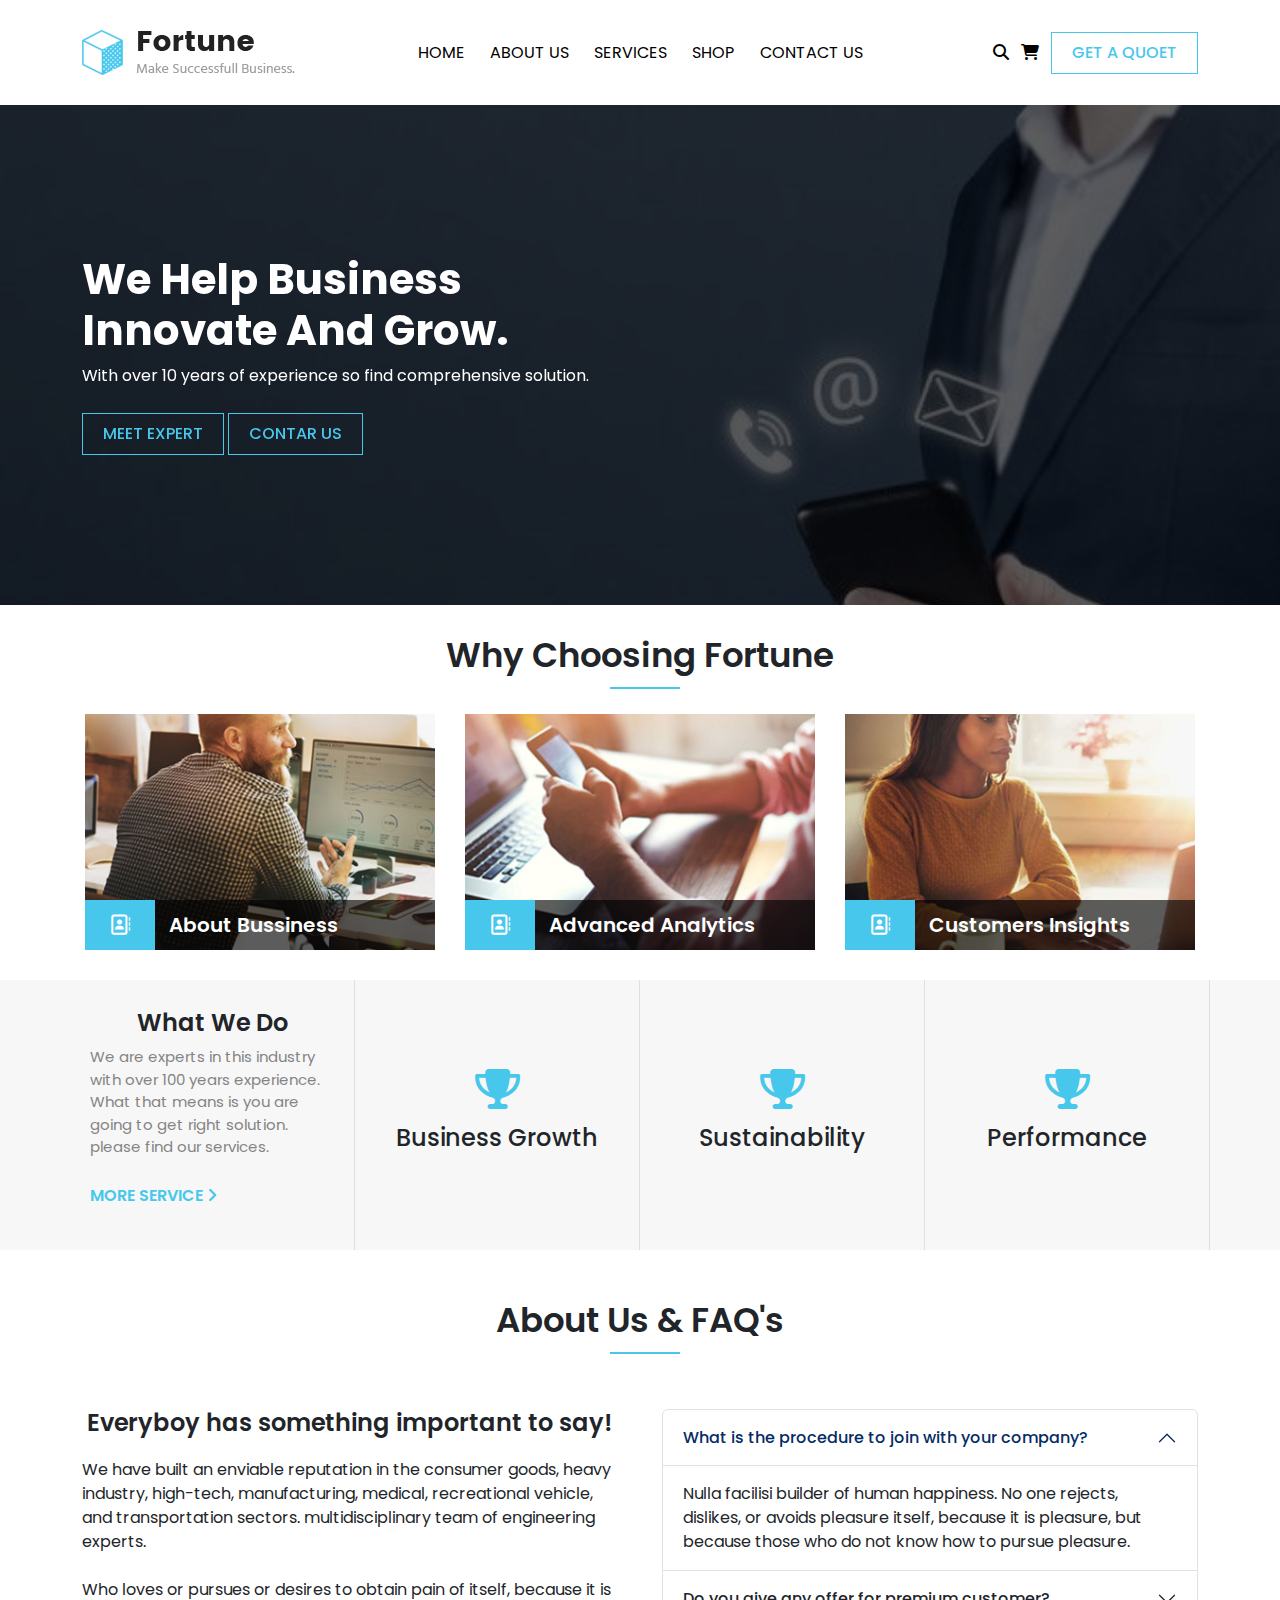
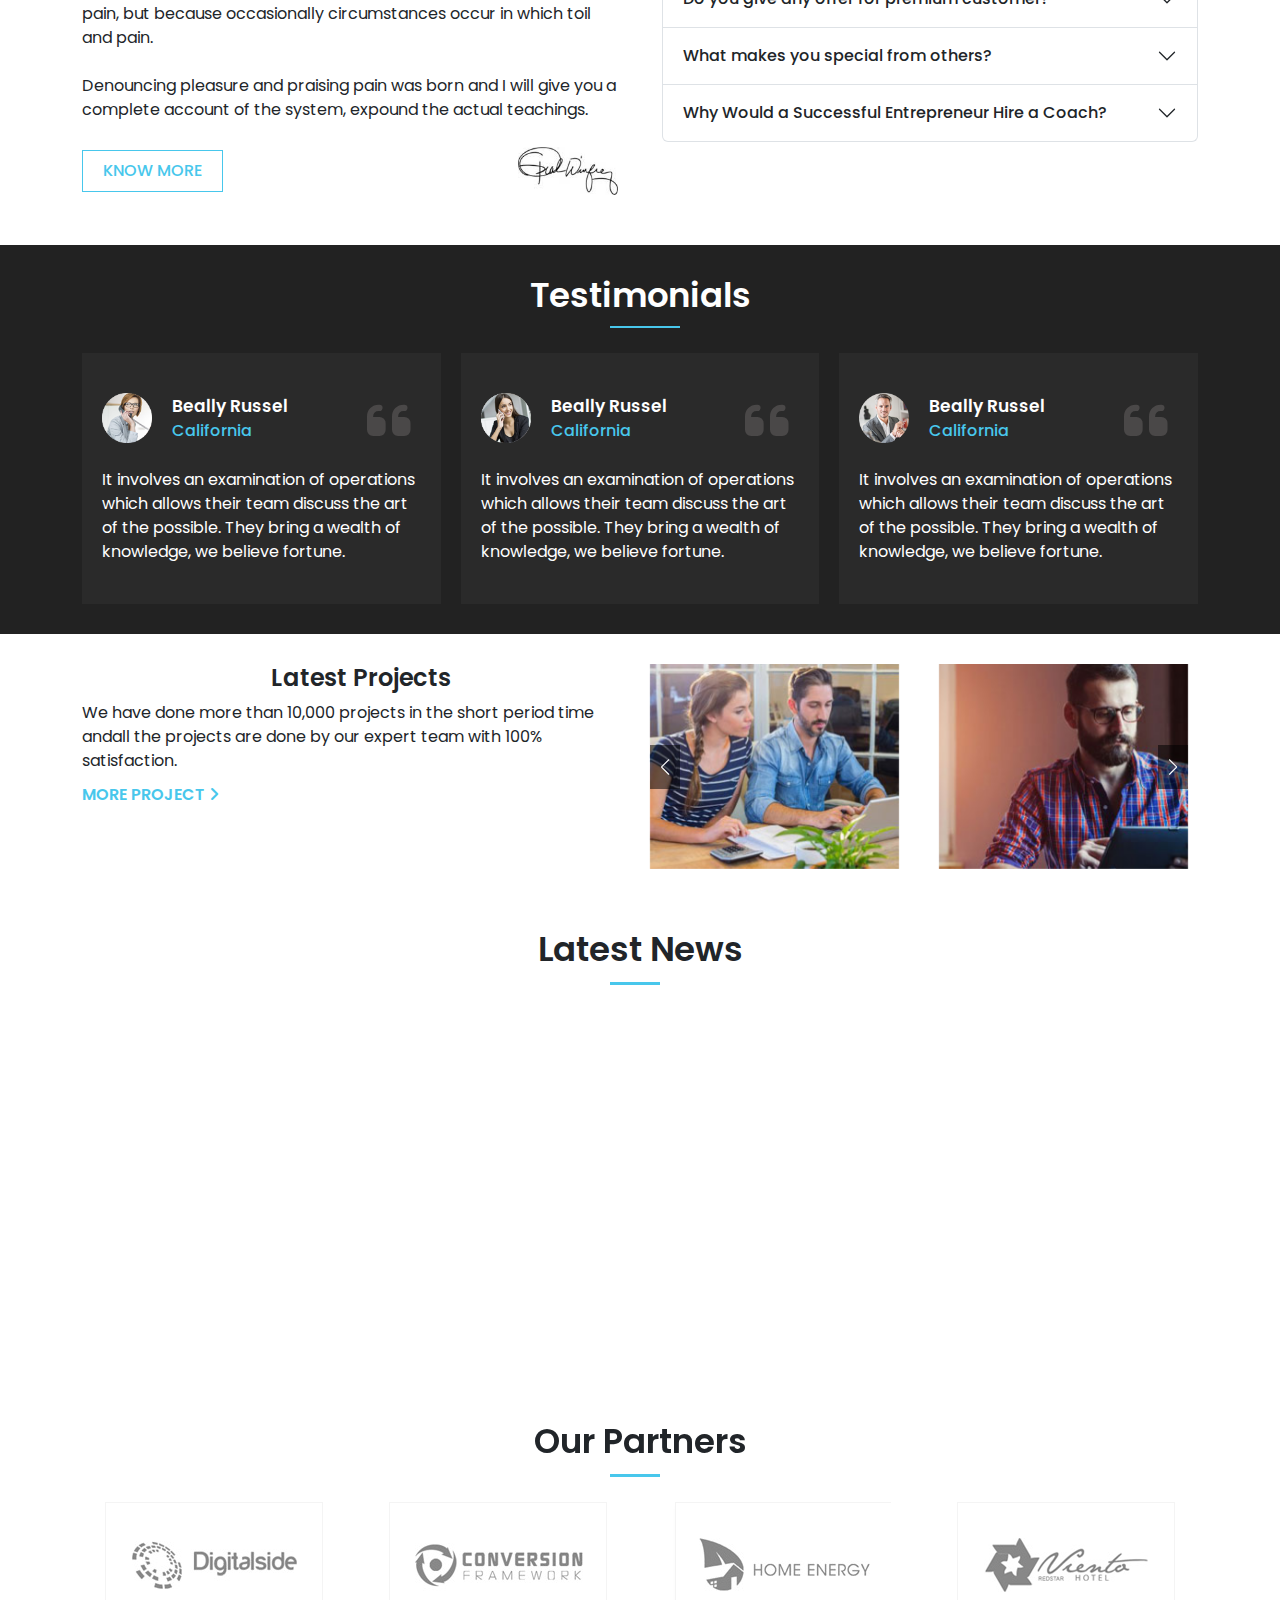
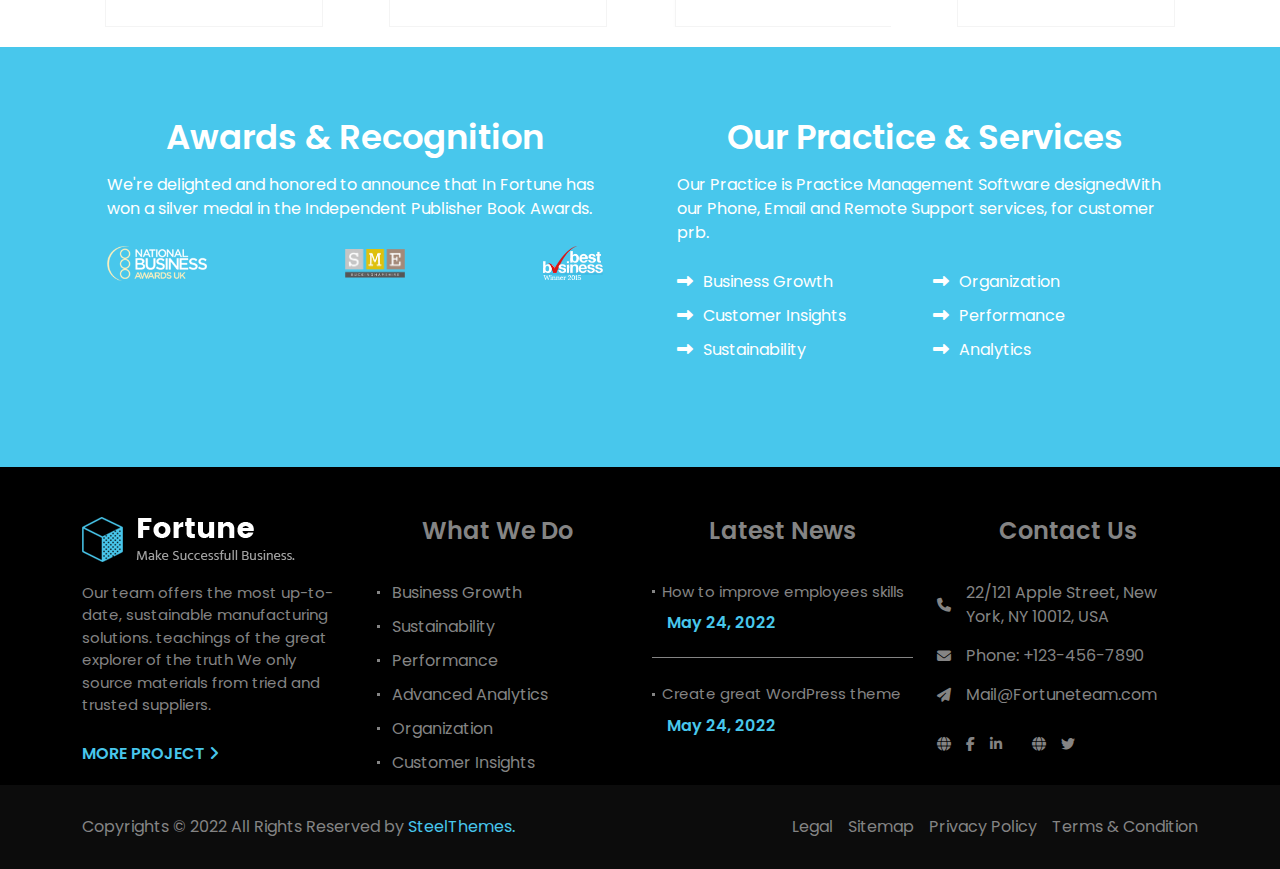
==== commit 5fc1d4a7: "about_us_design" ====
--- a/index.html
+++ b/index.html
@@ -30,20 +30,20 @@
                         <nav id="mntk_mmenu">
                             <ul>
                                 <li><a href="index.html">HOME</a></li>
-                                <li><a href="#">ABOUT US</a></li>
+                                <li><a href="about_us.html">ABOUT US</a></li>
                                 <li><a href="services.html">SERVICES</a></li>
-                                <li><a href="#">SHOP</a></li>
-                                <li><a href="#">CONTACT US</a></li>
+                                <li><a href="shop.html">SHOP</a></li>
+                                <li><a href="contact_us.html">CONTACT US</a></li>
                             </ul>
                         </nav>
                     </div>
                     <div class="dmnenu_box">
                         <ul>
                             <li><a href="index.html">HOME</a></li>
-                            <li><a href="#">ABOUT US</a></li>
+                            <li><a href="about_us.html">ABOUT US</a></li>
                             <li><a href="services.html">SERVICES</a></li>
-                            <li><a href="#">SHOP</a></li>
-                            <li><a href="#">CONTACT US</a></li>
+                            <li><a href="shop.html">SHOP</a></li>
+                            <li><a href="contact_us.html">CONTACT US</a></li>
                         </ul>
                     </div>
                 </div>
@@ -900,7 +900,7 @@
                 <h3>Latest News</h3>
             </div>
             <div class="ln_content" data-aos="fade-up">
-                <div class="row ln_row">
+                <div class="row ln_row pt-4 pb-4">
                     <div class="col-md-6 col-lg-4 latest_col">
                         <div class="ln_holder first_child">
                             <div class="img_box">
--- a/asset/css/style.css
+++ b/asset/css/style.css
@@ -1,3 +1,4 @@
+@charset "UTF-8";
 @import url(popins.css);
 h1, .h1, h2, .h2, h3, .h3, h4, .h4, h5, .h5, h6, .h6 {
   font-weight: 600;
@@ -104,6 +105,7 @@
 input[type=tel],
 input[type=url],
 input[type=search],
+input[type=submit],
 [type=number],
 [type=file],
 textarea,
@@ -127,6 +129,7 @@
   input[type=tel],
   input[type=url],
   input[type=search],
+  input[type=submit],
   [type=number],
   [type=file],
   textarea,
@@ -140,14 +143,15 @@
 input[type=tel]:focus,
 input[type=url]:focus,
 input[type=search]:focus,
+input[type=submit]:focus,
 [type=number]:focus,
 [type=file]:focus,
 textarea:focus,
 select:focus {
   outline: 1px solid #48c7ec;
 }
-input[type=text]::-moz-placeholder, input[type=email]::-moz-placeholder, input[type=password]::-moz-placeholder, input[type=tel]::-moz-placeholder, input[type=url]::-moz-placeholder, input[type=search]::-moz-placeholder, [type=number]::-moz-placeholder, [type=file]::-moz-placeholder, textarea::-moz-placeholder, select::-moz-placeholder {
-  font-size: 15px;
+input[type=text]::-moz-placeholder, input[type=email]::-moz-placeholder, input[type=password]::-moz-placeholder, input[type=tel]::-moz-placeholder, input[type=url]::-moz-placeholder, input[type=search]::-moz-placeholder, input[type=submit]::-moz-placeholder, [type=number]::-moz-placeholder, [type=file]::-moz-placeholder, textarea::-moz-placeholder, select::-moz-placeholder {
+  font-size: 14px;
   color: #858585;
 }
 input[type=text]::placeholder,
@@ -156,16 +160,17 @@
 input[type=tel]::placeholder,
 input[type=url]::placeholder,
 input[type=search]::placeholder,
+input[type=submit]::placeholder,
 [type=number]::placeholder,
 [type=file]::placeholder,
 textarea::placeholder,
 select::placeholder {
-  font-size: 15px;
+  font-size: 14px;
   color: #858585;
 }
 @media screen and (min-width: 1200px) {
-  input[type=text]::-moz-placeholder, input[type=email]::-moz-placeholder, input[type=password]::-moz-placeholder, input[type=tel]::-moz-placeholder, input[type=url]::-moz-placeholder, input[type=search]::-moz-placeholder, [type=number]::-moz-placeholder, [type=file]::-moz-placeholder, textarea::-moz-placeholder, select::-moz-placeholder {
-    font-size: 17px;
+  input[type=text]::-moz-placeholder, input[type=email]::-moz-placeholder, input[type=password]::-moz-placeholder, input[type=tel]::-moz-placeholder, input[type=url]::-moz-placeholder, input[type=search]::-moz-placeholder, input[type=submit]::-moz-placeholder, [type=number]::-moz-placeholder, [type=file]::-moz-placeholder, textarea::-moz-placeholder, select::-moz-placeholder {
+    font-size: 16px;
   }
   input[type=text]::placeholder,
   input[type=email]::placeholder,
@@ -173,11 +178,12 @@
   input[type=tel]::placeholder,
   input[type=url]::placeholder,
   input[type=search]::placeholder,
+  input[type=submit]::placeholder,
   [type=number]::placeholder,
   [type=file]::placeholder,
   textarea::placeholder,
   select::placeholder {
-    font-size: 17px;
+    font-size: 16px;
   }
 }
 
@@ -263,6 +269,23 @@
   left: 0;
   right: 0;
   opacity: 1;
+}
+
+.heading {
+  text-align: center;
+}
+.heading h3 {
+  position: relative;
+}
+.heading h3::after {
+  position: absolute;
+  content: "";
+  width: 50px;
+  height: 3px;
+  bottom: -15px;
+  left: 50%;
+  margin-left: -30px;
+  background-color: #48c7ec;
 }
 
 @media screen and (min-width: 1400px) {
@@ -843,6 +866,14 @@
   font-size: 16px;
 }
 
+.aboutus_section {
+  padding: 30px 0px;
+}
+@media screen and (min-width: 992px) {
+  .aboutus_section {
+    padding: 50px 0px;
+  }
+}
 .aboutus_section .aboutus_content {
   display: flex;
   flex-wrap: wrap;
@@ -1072,18 +1103,6 @@
     width: auto;
   }
 }
-.latest_news .heading h3 {
-  position: relative;
-}
-.latest_news .heading h3::after {
-  position: absolute;
-  content: "";
-  width: 50px;
-  height: 3px;
-  bottom: -15px;
-  left: 0;
-  background-color: #48c7ec;
-}
 @media screen and (max-width: 992px) {
   .latest_news .first_child, .latest_news .scnd_child {
     margin-bottom: 30px;
@@ -1117,18 +1136,6 @@
 }
 .sponsorSection .heading {
   margin-bottom: 40px;
-}
-.sponsorSection .heading h3 {
-  position: relative;
-}
-.sponsorSection .heading h3::before {
-  content: "";
-  position: absolute;
-  width: 60px;
-  height: 3px;
-  background-color: #48c7ec;
-  bottom: -6px;
-  left: 0px;
 }
 
 .aword_section {
@@ -1398,21 +1405,34 @@
   background-color: rgba(72, 198, 236, 0.9254901961);
 }
 .bannerSection .hedingBox {
-  min-height: 400px;
+  min-height: 250px;
   color: #fff;
   display: flex;
   flex-direction: column;
   align-items: center;
   justify-content: center;
+}
+@media screen and (min-width: 768px) {
+  .bannerSection .hedingBox {
+    min-height: 300px;
+  }
+}
+@media screen and (min-width: 992px) {
+  .bannerSection .hedingBox {
+    min-height: 400px;
+  }
 }
 
 .breadcomebSection .breadcrumb {
   color: #000;
   margin-bottom: 0px;
   align-items: center;
+  padding: 20px 0px;
 }
 .breadcomebSection .breadcrumb .active {
   color: #48c7ec;
+  display: flex;
+  align-items: center;
 }
 .breadcomebSection .breadcrumb .active::before {
   content: ">";
@@ -1423,13 +1443,28 @@
   text-decoration: none;
 }
 
-.services_slide {
-  padding: 50px 0px;
+.services_slide .ln_row {
+  flex-wrap: nowrap;
+  overflow-x: auto;
+}
+@media screen and (min-width: 1200px) {
+  .services_slide .ln_row {
+    justify-content: center;
+    flex-wrap: wrap;
+  }
+}
+.services_slide .latest_col {
+  width: auto;
 }
 .services_slide .ln_holder {
   overflow: hidden;
-}
-.services_slide .ln_holder:hover .img_box {
+  border: 1px solid #f4f4f4;
+  max-width: 350px;
+}
+.services_slide .ln_holder:hover {
+  box-shadow: unset;
+}
+.services_slide .ln_holder:hover img {
   transform: scale(1.1);
 }
 .services_slide .ln_holder:hover .heading {
@@ -1437,5 +1472,443 @@
 }
 .services_slide .img_box {
   overflow: hidden;
+}
+.services_slide .img_box img {
   transition: 0.4s;
+}
+.services_slide .content_box {
+  padding: 20px 10px 0px;
+}
+
+.contactUs_heading .heading {
+  padding: 15px 0px 25px;
+}
+
+.contact_details {
+  padding: 30px 0px;
+}
+.contact_details .accordion-item {
+  border-radius: unset;
+  border: unset;
+  margin-bottom: 10px;
+}
+.contact_details .accordion-button {
+  background-color: #f7f7f7;
+  font-weight: 600;
+}
+.contact_details .accordion-button:focus {
+  box-shadow: unset;
+}
+.contact_details .accordion-body {
+  border: 1px solid #f7f7f7;
+  padding: 20px 45px 0px;
+}
+.contact_details .ac_loaction {
+  position: relative;
+  display: block;
+  margin-left: 15px;
+}
+.contact_details .ac_loaction::before {
+  content: "\f015";
+  position: absolute;
+  font-family: "Font Awesome 6 Free";
+  font-weight: 900;
+  font-size: 20px;
+  color: #48c7ec;
+  left: -40px;
+  display: flex;
+  align-items: flex-start;
+}
+.contact_details .ac_loaction span {
+  font-weight: 600;
+  display: block;
+}
+.contact_details .ac_loaction span:first-child {
+  display: inline-block;
+}
+.contact_details .ac_number::before {
+  content: "\f095";
+}
+.contact_details .ac_mall::before {
+  content: "\f0e0";
+}
+.contact_details .ac_op_time::before {
+  content: "\f017";
+}
+.contact_details .ac_Rloaction::before {
+  content: "\f3c5";
+}
+.contact_details .ac_earth::before {
+  content: "\f0ac";
+}
+.contact_details .ac_time::before {
+  content: "\f017";
+}
+@media screen and (max-width: 767px) {
+  .contact_details .location_map {
+    height: 200px;
+  }
+}
+
+.contact_input {
+  padding: 0px 0px 30px;
+}
+.contact_input .heading {
+  margin-bottom: 30px;
+}
+.contact_input .input_col {
+  height: 45px;
+}
+@media screen and (min-width: 992px) {
+  .contact_input .input_col {
+    height: 60px;
+  }
+}
+.contact_input .input_col input {
+  height: 100%;
+}
+.contact_input textarea {
+  height: 100%;
+}
+.contact_input .bttn {
+  width: 100%;
+  margin-top: 10px;
+}
+.contact_input .author_box {
+  background-color: #f7f7f7;
+  padding: 20px;
+}
+.contact_input .item {
+  background-color: #fff;
+  padding: 15px;
+}
+.contact_input .item .itemContent {
+  display: flex;
+  align-items: center;
+}
+.contact_input .imgBox {
+  display: table-cell;
+  vertical-align: top;
+}
+.contact_input .imgBox img {
+  height: 75px;
+  -o-object-fit: cover;
+     object-fit: cover;
+}
+.contact_input .content {
+  margin-left: 20px;
+}
+.contact_input .content h6 {
+  color: #48c7ec;
+  margin-bottom: 0px;
+  line-height: 1.9;
+}
+.contact_input .content p {
+  margin-bottom: 0px;
+}
+.contact_input .content p i {
+  color: #48c7ec;
+  margin-right: 10px;
+}
+
+.about_us {
+  background: #f7f7f7;
+  padding: 30px 0px 0px;
+}
+@media screen and (min-width: 992px) {
+  .about_us {
+    padding: 50px 0px 20px;
+  }
+}
+.about_us .heading {
+  text-align: center;
+  margin-bottom: 30px;
+}
+.about_us .ln_holder:hover img {
+  transform: unset;
+}
+.about_us .ln_holder:hover h6 {
+  color: #48c7ec;
+}
+.about_us .img_box {
+  position: relative;
+  overflow: unset;
+}
+.about_us .innerBOx {
+  position: absolute;
+  left: 0;
+  bottom: -20px;
+  background-color: #48c7ec;
+}
+.about_us .innerBOx p {
+  color: #fff;
+  padding: 5px 10px;
+  margin-bottom: 0px;
+}
+.about_us .content_box {
+  margin-top: 20px;
+}
+.about_us .content_box h3 {
+  left: 50%;
+}
+.about_us .cheading {
+  text-align: left;
+}
+
+.aboutUs_first p {
+  color: #848484;
+}
+.aboutUs_first .card {
+  border-radius: unset;
+  border: unset;
+  max-width: 312px;
+}
+.aboutUs_first .cardHeading {
+  margin-top: 20px;
+}
+@media screen and (max-width: 1199px) {
+  .aboutUs_first .ab_col {
+    width: auto;
+  }
+}
+.aboutUs_first .left_btm {
+  display: flex;
+  justify-content: space-between;
+  margin-top: 20px;
+}
+.aboutUs_first .left_btm .bttn {
+  color: #48c7ec;
+}
+.aboutUs_first .left_btm .bttn:hover {
+  color: #fff;
+}
+.aboutUs_first .left_btm a {
+  color: inherit;
+  text-decoration: none;
+}
+.aboutUs_first .sing_img {
+  width: 100px;
+}
+
+.samrt_approach {
+  padding: 30px 0px;
+}
+@media screen and (min-width: 992px) {
+  .samrt_approach {
+    padding: 50px 0px;
+  }
+}
+.samrt_approach .sp_row {
+  flex-wrap: nowrap;
+  overflow-x: auto;
+}
+.samrt_approach .sa_content {
+  text-align: center;
+}
+.samrt_approach .sp_holder {
+  height: 100%;
+  transition: 0.4s;
+  padding: 50px 0px 0;
+}
+.samrt_approach .sp_holder:hover {
+  background-color: #48c7ec;
+}
+.samrt_approach .sp_holder:hover i {
+  color: #fff;
+}
+.samrt_approach .sp_holder:hover .heading {
+  color: #fff;
+}
+.samrt_approach .sp_holder:hover .textBox {
+  color: #fff;
+}
+.samrt_approach .iconBox {
+  margin-bottom: 15px;
+}
+.samrt_approach .iconBox i {
+  font-size: 50px;
+  color: #48c7ec;
+}
+.samrt_approach .textBox {
+  margin-top: 15px;
+}
+
+.ab_cardSec .overlayer {
+  background-color: rgba(0, 0, 0, 0.8156862745);
+  padding: 30px 0px;
+}
+@media screen and (min-width: 992px) {
+  .ab_cardSec .overlayer {
+    padding: 50px 0px;
+  }
+}
+.ab_cardSec .heading {
+  color: #fff;
+  text-align: left;
+}
+.ab_cardSec .heading h3::after {
+  left: 0px;
+  margin-left: 0px;
+}
+.ab_cardSec .ab_cardrow {
+  flex-wrap: nowrap;
+  overflow-x: auto;
+}
+@media screen and (max-width: 992px) {
+  .ab_cardSec .ab_cardCol {
+    width: auto;
+  }
+}
+.ab_cardSec .abCard_holder {
+  max-width: 270px;
+}
+.ab_cardSec .card {
+  text-align: center;
+  border-radius: unset;
+  border: unset;
+  background-color: transparent;
+}
+.ab_cardSec .card:hover .hoverBox {
+  visibility: visible;
+}
+.ab_cardSec .imgBox {
+  position: relative;
+}
+.ab_cardSec .imgBox .hoverBox {
+  position: absolute;
+  width: 100%;
+  bottom: 0px;
+  visibility: hidden;
+  background-color: #48c7ec;
+  display: flex;
+  justify-content: center;
+}
+.ab_cardSec .imgBox .iconBox {
+  width: 40px;
+  height: 40px;
+  border-radius: 50%;
+  border: 1px solid #1a2228;
+  display: flex;
+  justify-content: center;
+  align-items: center;
+}
+.ab_cardSec .infoBox {
+  padding: 10px 10px;
+  border: 1px solid #1a2228;
+  color: #48c7ec;
+  margin-top: 15px;
+}
+.ab_cardSec .infoBox h6 {
+  color: #fff;
+}
+.ab_cardSec .infoBox a {
+  color: inherit;
+  text-decoration: none;
+}
+
+.ab_slideSection {
+  padding: 30px 0px;
+}
+@media screen and (min-width: 992px) {
+  .ab_slideSection {
+    padding: 50px 0px;
+  }
+}
+.ab_slideSection .abSlide_holder {
+  display: flex;
+  justify-content: space-between;
+  align-items: flex-start;
+}
+.ab_slideSection .abSlide_holder .imgBox {
+  width: 100%;
+}
+.ab_slideSection .ab_slider {
+  padding: 30px 0px 0px;
+  overflow-y: unset;
+}
+.ab_slideSection .ab_slider .swiper-pagination {
+  bottom: -20px;
+}
+.ab_slideSection .contentBox {
+  margin-left: 19px;
+}
+.ab_slideSection .contentBox .date {
+  color: #48c7ec;
+}
+.ab_slideSection .contentBox p {
+  margin-bottom: 10px;
+}
+
+.ab_sebSecstion .bgImg {
+  background-size: cover;
+  padding: 30px 0px 20px;
+}
+@media screen and (min-width: 992px) {
+  .ab_sebSecstion .bgImg {
+    padding: 72px 0px;
+  }
+}
+.ab_sebSecstion .heading_box {
+  margin-bottom: 20px;
+}
+.ab_sebSecstion .subs_content {
+  text-align: center;
+  color: #fff;
+}
+.ab_sebSecstion .text_box br {
+  display: none;
+}
+@media screen and (min-width: 992px) {
+  .ab_sebSecstion .text_box br {
+    display: block;
+  }
+}
+.ab_sebSecstion .text_box p {
+  margin-bottom: 30px;
+}
+.ab_sebSecstion .input_content {
+  margin-top: 25px;
+}
+@media screen and (min-width: 768px) {
+  .ab_sebSecstion .input_content {
+    display: flex;
+    justify-content: center;
+  }
+}
+.ab_sebSecstion .inputBox {
+  width: 100%;
+}
+@media screen and (min-width: 992px) {
+  .ab_sebSecstion .inputBox {
+    width: 50%;
+  }
+}
+.ab_sebSecstion .inputBox input {
+  width: 100%;
+  position: relative;
+}
+.ab_sebSecstion .inputBox input::after {
+  position: absolute;
+  content: "༎";
+  font-weight: 900;
+  font-family: "Font Awesome 6 Free";
+  left: 0;
+}
+.ab_sebSecstion .submit_box {
+  width: 30%;
+}
+@media screen and (min-width: 768px) {
+  .ab_sebSecstion .submit_box {
+    margin-left: 15px;
+    width: 20%;
+  }
+}
+@media screen and (min-width: 992px) {
+  .ab_sebSecstion .submit_box {
+    width: 10%;
+  }
+}
+.ab_sebSecstion .submit_box input {
+  background-color: #48c7ec;
+  color: #fff;
 }/*# sourceMappingURL=style.css.map */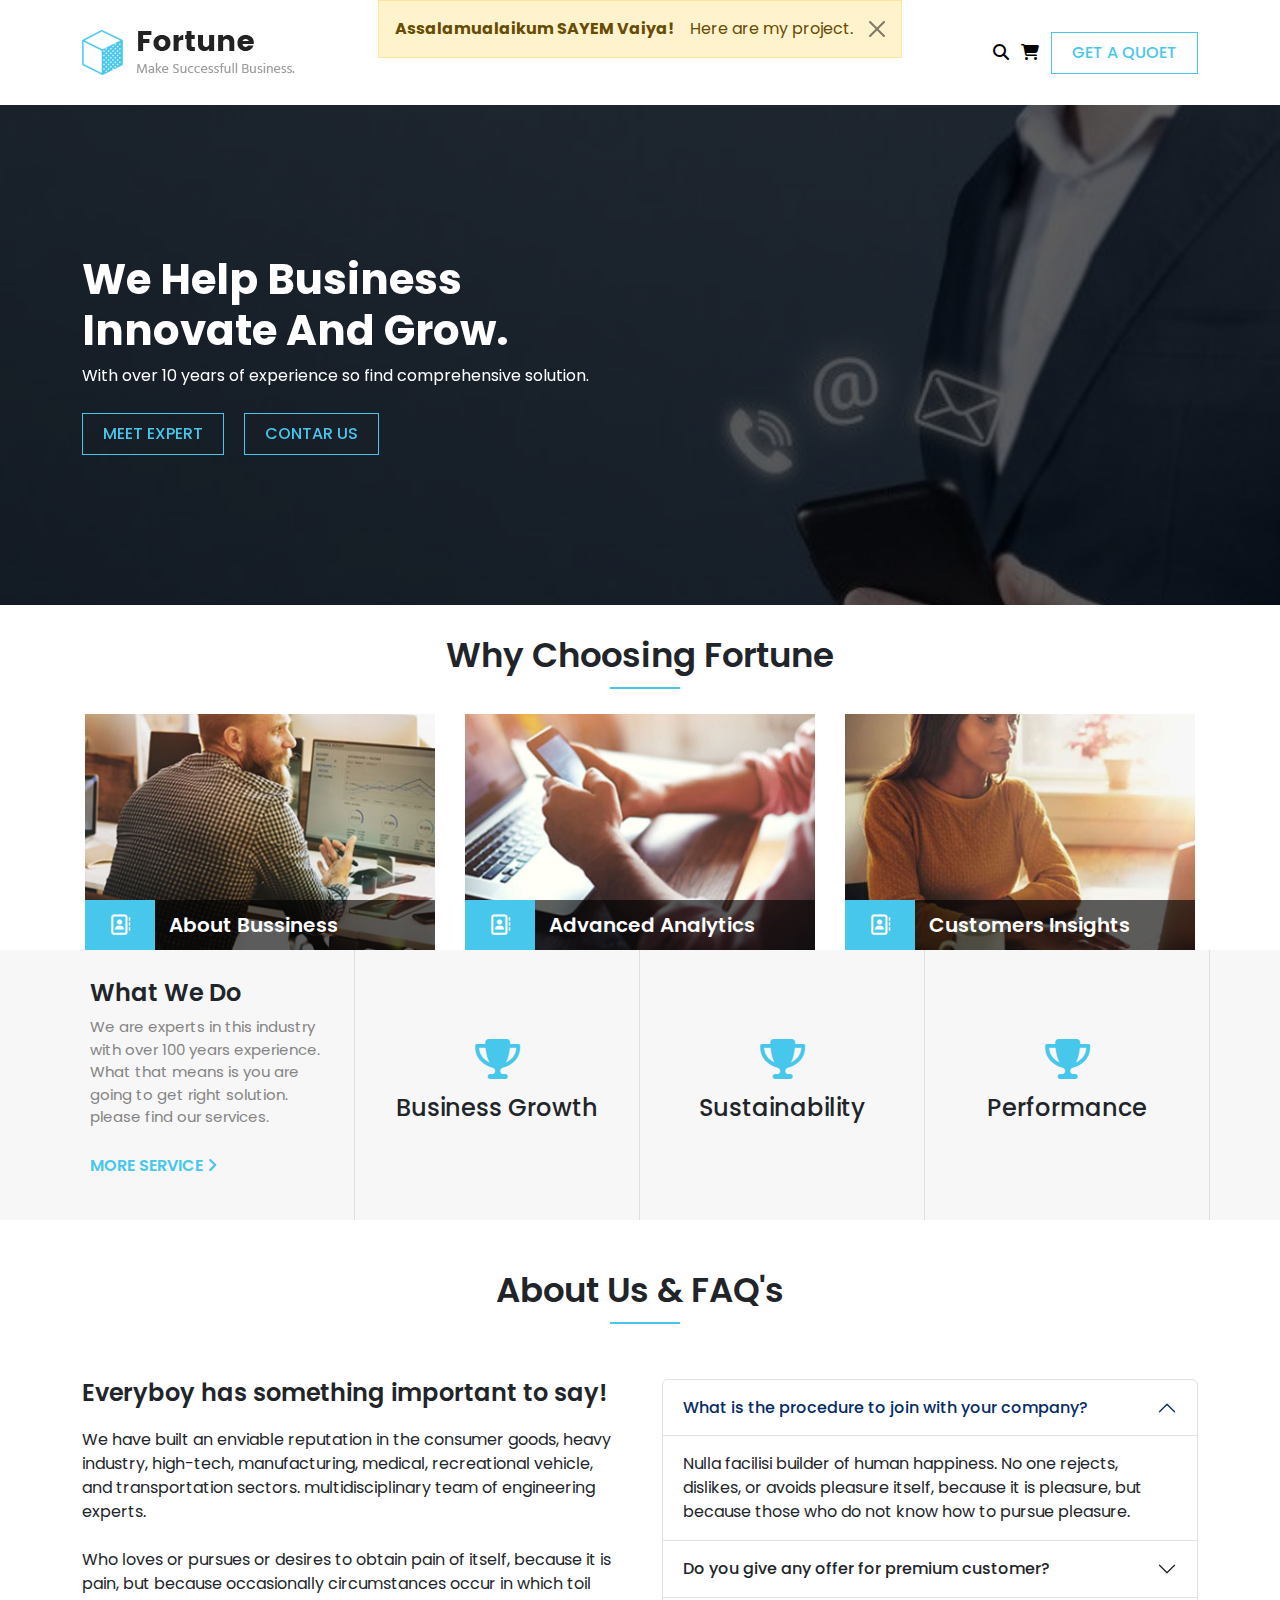
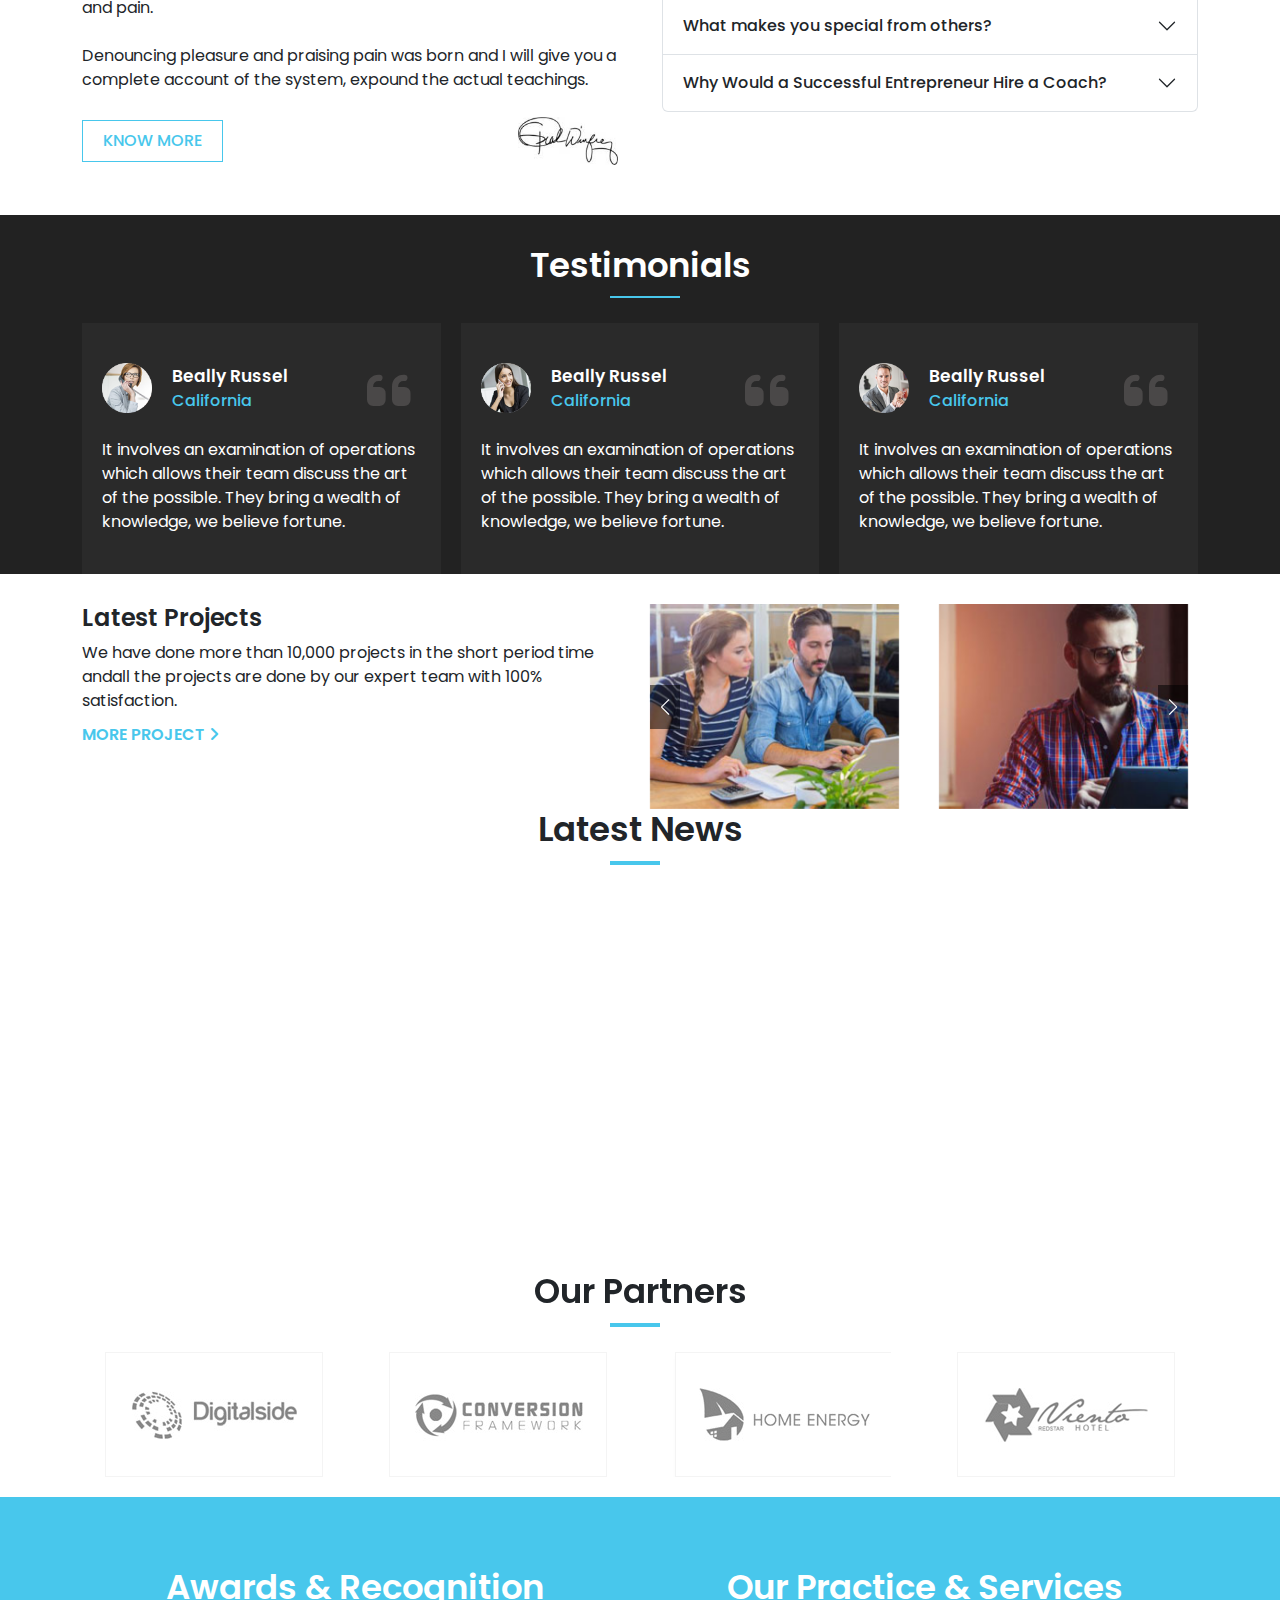
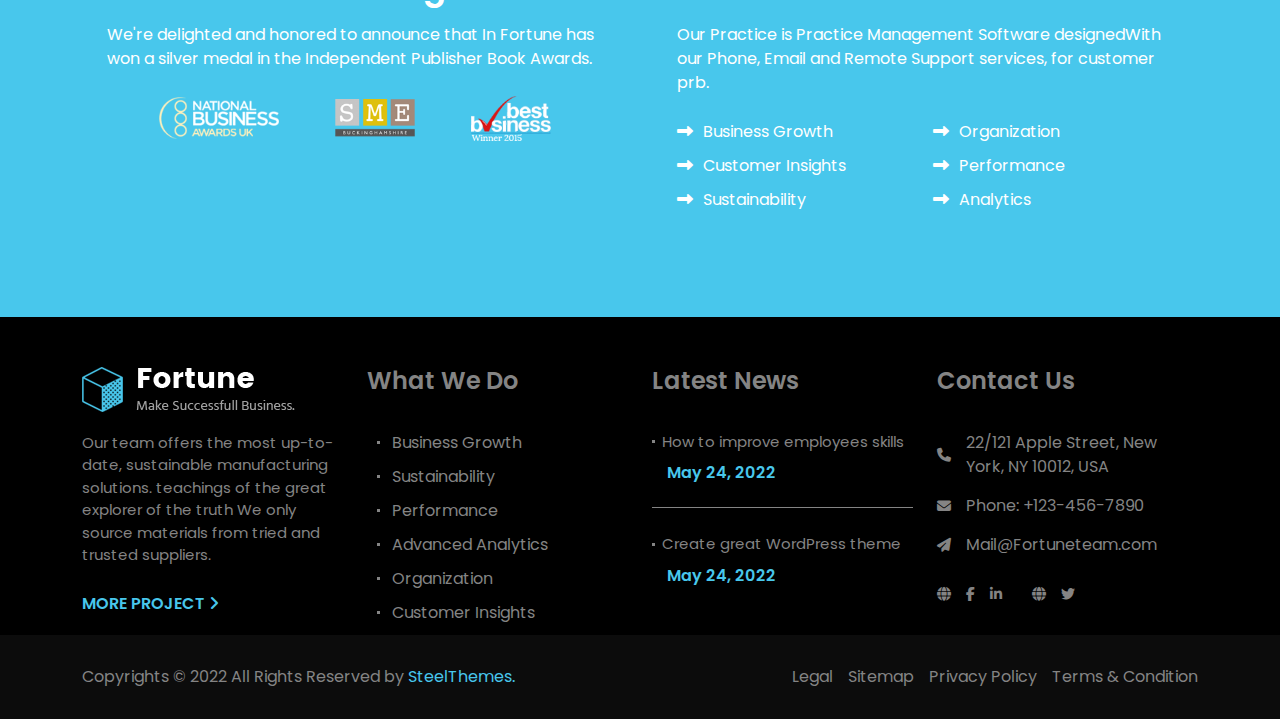
==== commit 92af3e49: "lastDesign" ====
--- a/index.html
+++ b/index.html
@@ -15,6 +15,10 @@
 
 <body>
 
+    <div class="alert alert-warning alert-dismissible fade show" role="alert">
+        <strong>Assalamualaikum SAYEM Vaiya!</strong>Here are my project.
+        <button type="button" class="btn-close" data-bs-dismiss="alert" aria-label="Close"></button>
+      </div>
     <header id="header" data-aos="fade-down">
         <div class="container">
             <div class="headerContentm">
@@ -149,7 +153,7 @@
                                                 <p>With over 10 years of experience so find comprehensive solution.</p>
                                             </div>
                                             <div class="button_box">
-                                                <div class="button bttn"><a href="#">MEET EXPERT</a></div>
+                                                <div class="button bttn me-3"><a href="#">MEET EXPERT</a></div>
                                                 <div class="button bttn"><a href="#">CONTAR US</a></div>
                                             </div>
                                         </div>
@@ -928,7 +932,7 @@
                                 <div class="date">
                                     <p>by admin | May 24, 2022</p>
                                 </div>
-                                <div class="heading">
+                                <div class="heading_box">
                                     <h6>Retail banks wake up to digital</h6>
                                 </div>
                                 <div class="text">
@@ -946,7 +950,7 @@
                                 <div class="date">
                                     <p>by admin | May 24, 2022</p>
                                 </div>
-                                <div class="heading">
+                                <div class="heading_box">
                                     <h6>Retail banks wake up to digital</h6>
                                 </div>
                                 <div class="text">
@@ -1037,7 +1041,7 @@
                                 <p>We're delighted and honored to announce that In Fortune has won a silver
                                     medal in the Independent Publisher Book Awards.</p>
                             </div>
-                            <div class="aword_img column-gap-4">
+                            <div class="aword_img column-gap-3">
                                 <div class="imgBOx">
                                     <img src="asset/images/aword1.png" alt="">
                                 </div>
@@ -1080,7 +1084,7 @@
             <div class="container">
                 <div class="ft_content">
                     <div class="row row-gap-5 row-gap-lg-0">
-                        <div class="col-xs-12 col-sm-6 col-md-4 col-lg-3">
+                        <div class="col-xs-12 col-sm-6 col-lg-3">
                             <div class="ft_holder">
                                 <div class="ft_imgBox">
                                     <a href="#">
@@ -1098,7 +1102,7 @@
                                 
                             </div>
                         </div>
-                        <div class="col-xs-12 col-sm-6 col-md-4 col-lg-3">
+                        <div class="col-xs-12 col-sm-6 col-lg-3">
                             <div class="ft_holder">
                                 <div class="heading">
                                     <h4>What We Do</h4>
@@ -1115,7 +1119,7 @@
                                 </div>
                             </div>
                         </div>
-                        <div class="col-xs-12 col-sm-6 col-md-4 col-lg-3">
+                        <div class="col-xs-12 col-sm-6 col-lg-3">
                             <div class="ft_holder">
                                 <div class="heading">
                                     <h4>Latest News</h4>
@@ -1138,7 +1142,7 @@
                                 </div>
                             </div>
                         </div>
-                        <div class="col-xs-12 col-sm-6 col-md-4 col-lg-3">
+                        <div class="col-xs-12 col-sm-6 col-lg-3">
                             <div class="ft_holder">
                                 <div class="heading">
                                     <h4>Contact Us</h4>
--- a/asset/css/style.css
+++ b/asset/css/style.css
@@ -1,1914 +1 @@
-@charset "UTF-8";
-@import url(popins.css);
-h1, .h1, h2, .h2, h3, .h3, h4, .h4, h5, .h5, h6, .h6 {
-  font-weight: 600;
-}
-
-body {
-  font-family: "Poppins";
-  font-size: 14px;
-}
-@media screen and (min-width: 768px) {
-  body {
-    font-size: 16px;
-  }
-}
-
-h1,
-.h1 {
-  font-size: 26px;
-  font-weight: 800;
-}
-@media screen and (min-width: 768px) {
-  h1,
-  .h1 {
-    font-size: 42px;
-  }
-}
-@media screen and (min-width: 1400px) {
-  h1,
-  .h1 {
-    font-size: 53px;
-  }
-}
-
-h2,
-.h2 {
-  font-size: 25px;
-  font-weight: 700;
-}
-@media screen and (min-width: 576px) {
-  h2,
-  .h2 {
-    font-size: 30px;
-  }
-}
-@media screen and (min-width: 1200px) {
-  h2,
-  .h2 {
-    font-size: 45px;
-  }
-}
-@media screen and (min-width: 1400px) {
-  h2,
-  .h2 {
-    font-size: 53px;
-  }
-}
-
-h3,
-.h3 {
-  font-size: 22px;
-}
-@media screen and (min-width: 992px) {
-  h3,
-  .h3 {
-    font-size: 34px;
-  }
-}
-
-h4,
-.h4 {
-  font-size: 20px;
-}
-@media screen and (min-width: 992px) {
-  h4,
-  .h4 {
-    font-size: 24px;
-  }
-}
-
-h5,
-.h5 {
-  font-size: 16px;
-}
-
-h6,
-.h6 {
-  font-size: 16px;
-}
-@media screen and (min-width: 992px) {
-  h6,
-  .h6 {
-    font-size: 18px;
-  }
-}
-
-img {
-  max-width: 100%;
-  height: auto;
-}
-
-input[type=text],
-input[type=email],
-input[type=password],
-input[type=tel],
-input[type=url],
-input[type=search],
-input[type=submit],
-[type=number],
-[type=file],
-textarea,
-select {
-  border: none;
-  padding: 5px 10px;
-  margin-bottom: 12px;
-  width: 100%;
-  border-radius: 0px;
-  height: 42px;
-  background-color: #eeeff2;
-  color: #0d1931;
-  outline-offset: 0px;
-  font-size: 15px;
-  color: #fff;
-}
-@media screen and (min-width: 1200px) {
-  input[type=text],
-  input[type=email],
-  input[type=password],
-  input[type=tel],
-  input[type=url],
-  input[type=search],
-  input[type=submit],
-  [type=number],
-  [type=file],
-  textarea,
-  select {
-    font-size: 17px;
-  }
-}
-input[type=text]:focus,
-input[type=email]:focus,
-input[type=password]:focus,
-input[type=tel]:focus,
-input[type=url]:focus,
-input[type=search]:focus,
-input[type=submit]:focus,
-[type=number]:focus,
-[type=file]:focus,
-textarea:focus,
-select:focus {
-  outline: 1px solid #48c7ec;
-}
-input[type=text]::-moz-placeholder, input[type=email]::-moz-placeholder, input[type=password]::-moz-placeholder, input[type=tel]::-moz-placeholder, input[type=url]::-moz-placeholder, input[type=search]::-moz-placeholder, input[type=submit]::-moz-placeholder, [type=number]::-moz-placeholder, [type=file]::-moz-placeholder, textarea::-moz-placeholder, select::-moz-placeholder {
-  font-size: 14px;
-  color: #858585;
-}
-input[type=text]::placeholder,
-input[type=email]::placeholder,
-input[type=password]::placeholder,
-input[type=tel]::placeholder,
-input[type=url]::placeholder,
-input[type=search]::placeholder,
-input[type=submit]::placeholder,
-[type=number]::placeholder,
-[type=file]::placeholder,
-textarea::placeholder,
-select::placeholder {
-  font-size: 14px;
-  color: #858585;
-}
-@media screen and (min-width: 1200px) {
-  input[type=text]::-moz-placeholder, input[type=email]::-moz-placeholder, input[type=password]::-moz-placeholder, input[type=tel]::-moz-placeholder, input[type=url]::-moz-placeholder, input[type=search]::-moz-placeholder, input[type=submit]::-moz-placeholder, [type=number]::-moz-placeholder, [type=file]::-moz-placeholder, textarea::-moz-placeholder, select::-moz-placeholder {
-    font-size: 16px;
-  }
-  input[type=text]::placeholder,
-  input[type=email]::placeholder,
-  input[type=password]::placeholder,
-  input[type=tel]::placeholder,
-  input[type=url]::placeholder,
-  input[type=search]::placeholder,
-  input[type=submit]::placeholder,
-  [type=number]::placeholder,
-  [type=file]::placeholder,
-  textarea::placeholder,
-  select::placeholder {
-    font-size: 16px;
-  }
-}
-
-input[type=submit],
-input[type=button],
-button,
-.button {
-  display: inline-block;
-  font-size: 14px;
-  font-weight: 500;
-  line-height: 1.5;
-  color: #48c7ec;
-  text-align: center;
-  text-decoration: none;
-  vertical-align: middle;
-  cursor: pointer;
-  border: 1px solid #48c7ec;
-  background-color: transparent;
-  transition: 0.4s all;
-  padding: 6px 10px;
-}
-@media screen and (min-width: 1200px) {
-  input[type=submit],
-  input[type=button],
-  button,
-  .button {
-    padding: 8px 20px;
-    font-size: 16px;
-  }
-}
-
-p,
-ul,
-ol,
-table,
-address {
-  margin-bottom: 25px;
-}
-
-table {
-  border-collapse: collapse;
-  width: 100%;
-}
-
-td,
-th {
-  border: 1px solid #dddddd;
-  text-align: left;
-  padding: 8px;
-}
-
-.bttn {
-  color: #48c7ec;
-  position: relative;
-}
-.bttn::before {
-  transition: 0.5s all ease;
-  position: absolute;
-  top: 0;
-  left: 50%;
-  right: 50%;
-  bottom: 0;
-  opacity: 0;
-  content: "";
-  z-index: -2;
-}
-.bttn:hover {
-  color: #fff;
-}
-.bttn:hover::before {
-  background-color: #48c7ec;
-  transition: 0.5s all ease;
-  left: 0;
-  right: 0;
-  opacity: 1;
-}
-.bttn:focus {
-  color: #fff;
-}
-.bttn:focus::before {
-  background-color: #48c7ec;
-  transition: 0.5s all ease;
-  left: 0;
-  right: 0;
-  opacity: 1;
-}
-
-.heading {
-  text-align: center;
-}
-.heading h3 {
-  position: relative;
-}
-.heading h3::after {
-  position: absolute;
-  content: "";
-  width: 50px;
-  height: 3px;
-  bottom: -15px;
-  left: 50%;
-  margin-left: -30px;
-  background-color: #48c7ec;
-}
-
-@media screen and (min-width: 1400px) {
-  .container {
-    max-width: 1180px;
-  }
-}
-
-header {
-  background-color: #fff;
-  padding: 30px 0px 15px;
-}
-@media screen and (min-width: 576px) {
-  header {
-    padding: 30px 0px;
-  }
-}
-header .headerContent {
-  display: flex;
-  justify-content: space-between;
-  align-items: center;
-}
-header .headerContentm {
-  display: block;
-}
-@media screen and (max-width: 575px) {
-  header .headerContentm {
-    width: 180px;
-    margin: auto;
-    margin-bottom: 25px;
-  }
-}
-@media screen and (min-width: 576px) {
-  header .headerContentm {
-    display: none;
-  }
-}
-header .headerLogoBox {
-  width: 40%;
-  display: none;
-  margin-right: auto;
-}
-@media screen and (min-width: 576px) {
-  header .headerLogoBox {
-    width: 30%;
-    display: block;
-  }
-}
-@media screen and (min-width: 992px) {
-  header .headerLogoBox {
-    width: 20%;
-    margin-right: unset;
-  }
-}
-@media screen and (min-width: 992px) {
-  header .headerMenuBox {
-    width: 50%;
-  }
-}
-header .mmnenu_box {
-  display: block;
-  margin-right: 15px;
-}
-@media screen and (min-width: 992px) {
-  header .mmnenu_box {
-    display: none;
-  }
-}
-header .mmnenu_box i {
-  color: #48c7ec;
-  font-size: 22px;
-}
-header .dmnenu_box {
-  display: none;
-}
-@media screen and (min-width: 992px) {
-  header .dmnenu_box {
-    display: block;
-  }
-}
-header .dmnenu_box ul {
-  display: flex;
-  justify-content: center;
-  align-items: center;
-  margin: 0px;
-  padding: 0px;
-}
-header .dmnenu_box li {
-  list-style: none;
-  color: #000;
-  font-size: 15px;
-}
-header .dmnenu_box li:not(:first-child) {
-  padding-left: 25px;
-}
-@media screen and (min-width: 1200px) {
-  header .dmnenu_box li {
-    font-size: 16px;
-  }
-}
-header .dmnenu_box a {
-  color: inherit;
-  text-decoration: none;
-  position: relative;
-}
-header .dmnenu_box a::before {
-  transition: 0.5s all ease;
-  position: absolute;
-  height: 2px;
-  top: 20px;
-  left: 50%;
-  right: 50%;
-  bottom: 0;
-  opacity: 0;
-  content: "";
-  z-index: -2;
-}
-header .dmnenu_box a:hover::before {
-  background-color: #48c7ec;
-  transition: 0.5s all ease;
-  left: 0;
-  right: 0;
-  opacity: 1;
-}
-header .headerSearchBox {
-  display: flex;
-  justify-content: flex-end;
-  align-items: center;
-}
-@media screen and (max-width: 575px) {
-  header .headerSearchBox {
-    width: 64%;
-  }
-}
-@media screen and (min-width: 992px) {
-  header .headerSearchBox {
-    width: 20%;
-  }
-}
-header .search_icon .btn {
-  background-color: unset;
-  border: unset;
-  color: #000;
-  padding: unset;
-}
-header .search_icon .btn:active {
-  background-color: unset;
-  color: #000;
-}
-header .chart_icon {
-  color: #000;
-}
-header .chart_icon i {
-  color: #000;
-}
-header .btn {
-  background-color: unset;
-  border: unset;
-}
-header .btn:focus {
-  background-color: unset;
-}
-header .btn:hover {
-  background-color: unset;
-}
-
-.cart_modal i {
-  color: green;
-  margin-right: 10px;
-}
-.cart_modal .modal-content {
-  border: unset;
-  border-radius: unset;
-}
-.cart_modal .cardBox {
-  display: flex;
-  justify-content: space-between;
-  align-items: center;
-  line-height: 1;
-}
-.cart_modal .cardBox p {
-  margin-bottom: 10px;
-}
-.cart_modal .cardBox .imgBox {
-  width: 150px;
-}
-.cart_modal .modal-footer .btn {
-  color: #000;
-  border: 1px solid #000;
-  border-radius: unset;
-}
-.cart_modal .modal-footer .btn:hover {
-  background-color: #48c7ec;
-  color: #fff;
-  border: 1px solid #48c7ec;
-}
-
-.search_modal .modal-content {
-  max-width: 400px;
-  margin: auto;
-  margin-top: 50px;
-  background-color: unset;
-  border: unset;
-}
-@media screen and (min-width: 768px) {
-  .search_modal .modal-content {
-    margin-top: 100px;
-  }
-}
-.search_modal .btn {
-  height: 100%;
-  border-radius: unset;
-  border: unset;
-  color: #fff;
-  background-color: #48c7ec;
-}
-.search_modal .btn:active {
-  background-color: #48c7ec;
-}
-.search_modal .searchInput {
-  height: auto;
-  margin: 0px;
-  margin-right: 0px;
-}
-.search_modal .modal_form {
-  height: 40px;
-}
-@media screen and (min-width: 768px) {
-  .search_modal .modal_form {
-    height: 50px;
-  }
-}
-
-.banner_section .bannerText {
-  color: #fff;
-}
-.banner_section .bgImg {
-  background-size: cover;
-  background-repeat: no-repeat;
-  background-position: top;
-}
-.banner_section .banner_content_even {
-  min-height: 300px;
-  display: flex;
-  justify-content: flex-end;
-  align-items: center;
-}
-@media screen and (min-width: 768px) {
-  .banner_section .banner_content_even {
-    min-height: 400px;
-  }
-}
-@media screen and (min-width: 992px) {
-  .banner_section .banner_content_even {
-    min-height: 500px;
-  }
-}
-@media screen and (min-width: 1400px) {
-  .banner_section .banner_content_even {
-    min-height: 700px;
-  }
-}
-.banner_section .banner_content {
-  min-height: 300px;
-  display: flex;
-  justify-content: flex-start;
-  align-items: center;
-  overflow: hidden;
-}
-@media screen and (min-width: 768px) {
-  .banner_section .banner_content {
-    min-height: 400px;
-  }
-}
-@media screen and (min-width: 992px) {
-  .banner_section .banner_content {
-    min-height: 500px;
-  }
-}
-@media screen and (min-width: 1400px) {
-  .banner_section .banner_content {
-    min-height: 700px;
-  }
-}
-.banner_section .overlyaer {
-  background-color: rgba(0, 0, 0, 0.6352941176);
-  height: 100%;
-}
-.banner_section .button {
-  min-width: 80px;
-}
-.banner_section .button a {
-  text-decoration: none;
-  color: inherit;
-}
-
-.choos_fourtunre {
-  padding: 30px 0px;
-}
-@media screen and (min-width: 1400px) {
-  .choos_fourtunre {
-    padding: 70px 0px;
-  }
-}
-.choos_fourtunre .cf_holder {
-  max-width: 350px;
-  margin: auto;
-}
-.choos_fourtunre .cf_tittle {
-  text-align: center;
-  position: relative;
-  padding-bottom: 25px;
-}
-.choos_fourtunre .cf_tittle::before {
-  position: absolute;
-  content: "";
-  width: 70px;
-  height: 2px;
-  background-color: #48c7ec;
-  bottom: 25Px;
-  left: 50%;
-  margin-left: -30px;
-}
-@media screen and (min-width: 922px) {
-  .choos_fourtunre .cf_tittle {
-    padding-bottom: 30px;
-  }
-}
-@media screen and (max-width: 1200px) {
-  .choos_fourtunre .cfrow {
-    justify-content: center;
-  }
-}
-@media screen and (min-width: 1200px) {
-  .choos_fourtunre .cfrow {
-    justify-content: space-between;
-  }
-}
-.choos_fourtunre .innercol {
-  padding: 0PX;
-}
-@media screen and (max-width: 1200px) {
-  .choos_fourtunre .cf_about, .choos_fourtunre .cf_advance {
-    margin-bottom: 30px;
-  }
-}
-.choos_fourtunre .imgBox {
-  position: relative;
-}
-.choos_fourtunre .imgBox:hover .sub_sec {
-  visibility: visible;
-  height: 100%;
-}
-.choos_fourtunre .imgBox:hover .btmSection {
-  visibility: hidden;
-}
-.choos_fourtunre .btmSection {
-  width: 100%;
-  height: 50px;
-  visibility: visible;
-  position: absolute;
-  left: 0;
-  bottom: 0px;
-  display: flex;
-  justify-content: space-between;
-  align-items: center;
-}
-.choos_fourtunre .btm_overlayer {
-  display: flex;
-  align-items: center;
-  padding-left: 14px;
-  width: 80%;
-  height: 100%;
-  background-color: rgba(0, 0, 0, 0.6274509804);
-}
-.choos_fourtunre .btmleft_logo {
-  background-color: #48c7ec;
-  width: 20%;
-  height: 100%;
-  display: flex;
-  justify-content: center;
-  align-items: center;
-}
-.choos_fourtunre .btmleft_logo i {
-  color: #fff;
-  font-size: 20px;
-}
-.choos_fourtunre .btmright_text {
-  text-align: center;
-  color: #fff;
-}
-.choos_fourtunre .btmright_text a {
-  text-decoration: none;
-  color: inherit;
-  font-size: 20px;
-  font-weight: 600;
-}
-.choos_fourtunre .sub_sec {
-  height: 0%;
-  position: absolute;
-  bottom: 0;
-  visibility: hidden;
-  display: flex;
-  justify-content: space-between;
-  overflow: hidden;
-  transition: all 500ms ease;
-}
-.choos_fourtunre .sub_sec p {
-  color: #fff;
-}
-.choos_fourtunre .sub_overlayer {
-  text-align: start;
-  background-color: rgba(0, 0, 0, 0.6274509804);
-  height: 100%;
-  display: flex;
-  flex-direction: column;
-  justify-content: center;
-  padding: 0px 13px;
-}
-.choos_fourtunre .sub_leftLogo {
-  width: 20%;
-  font-size: 25px;
-  color: #fff;
-  display: flex;
-  justify-content: center;
-  align-items: center;
-  background-color: #48c7ec;
-}
-.choos_fourtunre .sub_righttext {
-  width: 80%;
-}
-.choos_fourtunre .sub_righttext p {
-  color: #fff;
-  line-height: 1.3;
-  margin-bottom: 0px;
-}
-.choos_fourtunre .sub_righttext .heading {
-  color: #48c7ec;
-  font-size: 20px;
-  font-weight: 600;
-  padding-bottom: 20px;
-}
-.choos_fourtunre .sub_righttext a {
-  color: inherit;
-  text-decoration: none;
-}
-
-.servicesSection {
-  padding: 0px;
-  background-color: #f7f7f7;
-}
-.servicesSection .cf_holder {
-  max-width: unset;
-  width: 100%;
-  text-align: center;
-}
-.servicesSection .cf_holder:not(:last-child) {
-  margin-bottom: 20px;
-  margin-left: unset;
-}
-.servicesSection .innercol {
-  border-right: 1pX solid rgba(128, 128, 128, 0.2);
-}
-.servicesSection .innercol:nth-child(1) {
-  border-left: 1pX solid rgba(128, 128, 128, 0.2);
-}
-@media screen and (min-width: 1200px) {
-  .servicesSection .innercol:nth-child(1) {
-    border-left: 0px;
-  }
-}
-.servicesSection .innercol:nth-child(3) {
-  border-left: 1pX solid rgba(128, 128, 128, 0.2);
-}
-@media screen and (min-width: 1200px) {
-  .servicesSection .innercol:nth-child(3) {
-    border-left: 0px;
-  }
-}
-@media screen and (min-width: 992px) {
-  .servicesSection .innercol:nth-child(4) {
-    border-left: 1pX solid rgba(128, 128, 128, 0.2);
-  }
-}
-@media screen and (min-width: 1200px) {
-  .servicesSection .innercol:nth-child(4) {
-    border-left: 0px;
-  }
-}
-@media screen and (max-width: 767px) {
-  .servicesSection .innercol {
-    border-left: 1pX solid rgba(128, 128, 128, 0.2);
-  }
-}
-.servicesSection .imgBox {
-  min-height: 270px;
-  display: flex;
-  flex-direction: column;
-  align-items: center;
-  justify-content: center;
-}
-@media screen and (min-width: 1600px) {
-  .servicesSection .imgBox {
-    min-height: 360px;
-  }
-}
-.servicesSection .imgBox:hover .sub_sec {
-  opacity: 1;
-}
-.servicesSection .img_Box {
-  padding: 29px 20px;
-}
-@media screen and (min-width: 1600px) {
-  .servicesSection .img_Box {
-    padding: 86px 0px;
-  }
-}
-.servicesSection .innerBox {
-  text-align: start;
-}
-.servicesSection .servuce_link {
-  color: #48c7ec;
-}
-.servicesSection .servuce_link a {
-  color: inherit;
-  text-decoration: none;
-  font-weight: 600;
-}
-.servicesSection .servuce_link i {
-  color: #48c7ec;
-  font-size: 16px;
-}
-.servicesSection .innerText i {
-  margin-bottom: 15px;
-}
-.servicesSection .innerText h4 {
-  font-weight: 500;
-}
-.servicesSection i {
-  color: #48c7ec;
-  font-size: 40px;
-}
-.servicesSection .sub_sec {
-  display: flex;
-  top: 0;
-  opacity: 0;
-}
-.servicesSection .sub_overlayer {
-  background-color: #48c7ec;
-  color: #fff;
-  text-align: center;
-}
-.servicesSection .icon {
-  margin-bottom: 10px;
-}
-.servicesSection .icon i {
-  color: #fff;
-}
-.servicesSection .heading p {
-  font-size: 20px;
-  font-weight: 600;
-  margin-bottom: 15px;
-}
-.servicesSection p {
-  font-size: 15px;
-  color: #848484;
-}
-.servicesSection .link {
-  color: #fff;
-}
-.servicesSection .link a {
-  color: inherit;
-  text-decoration: none;
-  font-weight: 600;
-}
-.servicesSection .link i {
-  color: #fff;
-  font-size: 16px;
-}
-
-.aboutus_section {
-  padding: 30px 0px;
-}
-@media screen and (min-width: 992px) {
-  .aboutus_section {
-    padding: 50px 0px;
-  }
-}
-.aboutus_section .aboutus_content {
-  display: flex;
-  flex-wrap: wrap;
-  justify-content: space-between;
-  align-items: flex-start;
-}
-@media screen and (min-width: 992px) {
-  .aboutus_section .aboutus_content {
-    padding-top: 30px;
-  }
-}
-.aboutus_section .aboutus_left {
-  width: 100%;
-}
-@media screen and (min-width: 992px) {
-  .aboutus_section .aboutus_left {
-    width: 48%;
-  }
-}
-.aboutus_section .aboutus_left a {
-  color: inherit;
-  text-decoration: none;
-}
-.aboutus_section .left_btm {
-  display: flex;
-  justify-content: space-between;
-  align-items: center;
-}
-.aboutus_section .aboutus_right {
-  width: 100%;
-}
-@media screen and (min-width: 992px) {
-  .aboutus_section .aboutus_right {
-    width: 48%;
-  }
-}
-.aboutus_section .imgBOx {
-  width: 100px;
-}
-@media screen and (max-width: 991px) {
-  .aboutus_section .aboutus_right {
-    margin-top: 25px;
-  }
-}
-.aboutus_section .text {
-  font-size: 16px;
-}
-.aboutus_section .heading h4 {
-  margin-bottom: 20px;
-}
-.aboutus_section .accordion-button {
-  background-color: unset;
-}
-.aboutus_section .accordion-button:focus {
-  box-shadow: unset;
-}
-
-.testimonial_section {
-  background-color: #222;
-}
-.testimonial_section .cf_tittle {
-  color: #fff;
-}
-.testimonial_section #swiper-wrapper {
-  height: auto !important;
-}
-.testimonial_section .swiper-slide {
-  height: 100% !important;
-}
-.testimonial_section .slide_holder {
-  height: 100%;
-  position: relative;
-  background-color: #2a2a2a;
-  padding: 40px 20px;
-}
-.testimonial_section .slide_holder::after {
-  position: absolute;
-  content: "\f10d";
-  font-weight: 900;
-  font-family: "Font Awesome 6 Free";
-  color: #4a4848;
-  top: 30px;
-  right: 30px;
-  font-size: 50px;
-}
-.testimonial_section .imgBox {
-  width: 70px;
-}
-.testimonial_section .profile {
-  display: flex;
-  align-items: center;
-  color: #48c7ec;
-}
-.testimonial_section .profile a {
-  color: inherit;
-  text-decoration: none;
-  font-weight: 500;
-}
-.testimonial_section .infoBox p {
-  font-weight: 600;
-  font-size: 17px;
-}
-.testimonial_section .imgBox {
-  padding-right: 20px;
-}
-.testimonial_section .text {
-  margin-top: 25px;
-}
-.testimonial_section p {
-  color: #fff;
-  font-weight: 700x;
-  margin-bottom: 0px;
-}
-
-.latest_project .cf_coltent {
-  display: flex;
-  flex-wrap: wrap;
-  justify-content: space-between;
-}
-.latest_project .leftHolder {
-  width: 100%;
-}
-@media screen and (min-width: 768px) {
-  .latest_project .leftHolder {
-    width: 50%;
-  }
-}
-@media screen and (min-width: 1400px) {
-  .latest_project .leftHolder {
-    width: 30%;
-    padding: 0px 20px;
-  }
-}
-.latest_project .text p {
-  margin-bottom: 10px;
-}
-.latest_project .servuce_link {
-  color: #48c7ec;
-}
-.latest_project .servuce_link a {
-  color: inherit;
-  text-decoration: none;
-  font-weight: 600;
-}
-.latest_project .right_holder {
-  width: 100%;
-}
-@media screen and (min-width: 768px) {
-  .latest_project .right_holder {
-    width: 50%;
-  }
-}
-@media screen and (min-width: 1400px) {
-  .latest_project .right_holder {
-    width: 70%;
-  }
-}
-@media screen and (max-width: 768px) {
-  .latest_project .right_holder {
-    margin-top: 30px;
-  }
-}
-.latest_project .innerimgBox {
-  text-align: center;
-}
-.latest_project .imgBox {
-  max-width: 250px;
-  width: 100%;
-  height: 100%;
-  margin: auto;
-}
-.latest_project .sub_sec {
-  width: 100%;
-  flex-direction: column;
-}
-.latest_project .sub_sec .sub_innertext {
-  height: 100%;
-}
-.latest_project .sub_sec .topBox {
-  color: #fff;
-  height: 70%;
-  display: flex;
-  justify-content: center;
-  align-items: center;
-  background-color: rgba(0, 0, 0, 0.6274509804);
-}
-.latest_project .sub_sec .btmBox {
-  height: 30%;
-  text-align: center;
-  background-color: #48c7ec;
-  line-height: 0.6;
-  padding-top: 10px;
-}
-.latest_project .sub_sec .btmBox h5 {
-  margin-bottom: 10px;
-}
-.latest_project .sub_sec .btmBox p {
-  margin-bottom: 0px;
-}
-.latest_project .swiper-button-prev, .latest_project .swiper-button-next {
-  color: #fff;
-  background-color: rgba(0, 0, 0, 0.5254901961);
-  padding: 15px 15px;
-}
-.latest_project .swiper-button-prev::after, .latest_project .swiper-button-next::after {
-  font-size: 16px;
-}
-
-.latest_news .ln_holder {
-  max-width: 370px;
-  height: 100%;
-  margin: auto;
-  border: 1px solid #f4f4f4;
-}
-.latest_news .ln_holder:hover {
-  box-shadow: rgba(0, 0, 0, 0.35) 0px 5px 15px;
-  border: 1px transparent;
-}
-@media screen and (max-width: 991px) {
-  .latest_news .ln_row {
-    flex-wrap: nowrap;
-    overflow-x: auto;
-  }
-}
-@media screen and (max-width: 991px) {
-  .latest_news .latest_col {
-    width: auto;
-  }
-}
-@media screen and (max-width: 992px) {
-  .latest_news .first_child, .latest_news .scnd_child {
-    margin-bottom: 30px;
-  }
-}
-.latest_news .heading_box h6 {
-  font-weight: 500;
-}
-.latest_news .content_box {
-  padding: 20px 10px 0px;
-}
-.latest_news .content_box p {
-  color: #848484;
-}
-.latest_news p {
-  font-weight: 400;
-}
-
-.sponsorSection {
-  padding: 0px 0px 20px;
-}
-@media screen and (min-width: 1400px) {
-  .sponsorSection {
-    padding: 50px 0px;
-  }
-}
-.sponsorSection .imgBox {
-  max-width: 218px;
-  width: 100%;
-  margin: auto;
-}
-.sponsorSection .heading {
-  margin-bottom: 40px;
-}
-
-.aword_section {
-  background-color: #48c7ec;
-  padding: 30px 0px 0px;
-}
-@media screen and (min-width: 992px) {
-  .aword_section {
-    padding: 70px 0px;
-  }
-}
-.aword_section .aword_row {
-  justify-content: center;
-}
-@media screen and (min-width: 1200px) {
-  .aword_section .aword_row {
-    justify-content: space-between;
-  }
-}
-@media screen and (min-width: 992px) {
-  .aword_section .heading {
-    margin-bottom: 15px;
-  }
-}
-.aword_section .aword_holder {
-  color: #fff;
-}
-@media screen and (min-width: 992px) {
-  .aword_section .aword_holder {
-    padding: 0px 25px;
-  }
-}
-@media screen and (max-width: 991px) {
-  .aword_section .rightHolder {
-    margin-top: 30px;
-  }
-}
-.aword_section .aword_img {
-  display: flex;
-  flex-wrap: wrap;
-  justify-content: center;
-  align-items: center;
-}
-@media screen and (min-width: 1200px) {
-  .aword_section .aword_img {
-    justify-content: space-between;
-  }
-}
-.aword_section .listBox ul {
-  -moz-columns: 160px 2;
-       columns: 160px 2;
-  padding: 0px;
-}
-.aword_section .listBox li {
-  list-style: none;
-  color: #fff;
-  padding-bottom: 10px;
-}
-.aword_section .listBox li:hover i {
-  transform: translateX(5px);
-}
-.aword_section .listBox i {
-  transition: 0.4s;
-  margin-right: 10px;
-}
-.aword_section .listBox a {
-  color: inherit;
-  text-decoration: none;
-}
-.aword_section .imgBOx {
-  width: 70px;
-}
-@media screen and (min-width: 576px) {
-  .aword_section .imgBOx {
-    width: 100px;
-  }
-  .aword_section .imgBOx:not(:first-child) {
-    padding-left: 40px;
-  }
-}
-@media screen and (min-width: 992px) {
-  .aword_section .imgBOx {
-    padding-left: 0px;
-  }
-}
-
-.footer_top {
-  background-color: #000;
-  padding: 30px 0px 20px;
-}
-@media screen and (min-width: 768px) {
-  .footer_top {
-    padding: 50px 0px 0px;
-  }
-}
-@media screen and (min-width: 1400px) {
-  .footer_top {
-    padding: 80px 0px 40px;
-  }
-}
-.footer_top .ft_holder:not(:last-child) {
-  margin-bottom: 30px;
-}
-.footer_top .ft_imgBox {
-  margin-bottom: 20px;
-}
-.footer_top .heading {
-  color: #848484;
-  margin-bottom: 15px;
-}
-@media screen and (min-width: 992px) {
-  .footer_top .heading {
-    margin-bottom: 35px;
-  }
-}
-.footer_top .contentBox p {
-  margin-bottom: 10px;
-}
-@media screen and (min-width: 768px) {
-  .footer_top .contentBox p {
-    margin-bottom: 25px;
-  }
-}
-.footer_top .list_Box ul {
-  padding-left: 10px;
-  margin-bottom: 0px;
-}
-.footer_top .list_Box li {
-  list-style: none;
-  color: #848484;
-  padding-bottom: 10px;
-  position: relative;
-  display: flex;
-  align-items: center;
-  transition: 0.3s;
-  padding-left: 15px;
-}
-.footer_top .list_Box li:hover {
-  color: #48c7ec;
-}
-.footer_top .list_Box li:hover::before {
-  background-color: #48c7ec;
-}
-.footer_top .list_Box li::before {
-  position: absolute;
-  content: "";
-  width: 3px;
-  height: 3px;
-  background-color: #848484;
-  left: 0;
-}
-.footer_top .list_Box li a {
-  color: inherit;
-  text-decoration: none;
-}
-.footer_top .content p {
-  display: flex;
-  align-items: center;
-  position: relative;
-  padding-left: 10px;
-  margin-bottom: 10px;
-}
-.footer_top .content p::before {
-  position: absolute;
-  content: "";
-  width: 3px;
-  height: 3px;
-  background-color: #848484;
-  left: 0;
-}
-@media screen and (min-width: 1400px) {
-  .footer_top .content p {
-    margin-bottom: 25px;
-  }
-}
-.footer_top .news_sl_top {
-  border-bottom: 1px solid #848484;
-}
-.footer_top .news_sl_btm {
-  margin-top: 25px;
-}
-.footer_top .dateBox {
-  padding-left: 15px;
-}
-.footer_top .dateBox h6 {
-  color: #48c7ec;
-  font-size: 16px;
-  font-weight: 600;
-  margin-bottom: 25px;
-}
-.footer_top .address_content {
-  display: flex;
-  align-items: center;
-  color: #848484;
-}
-.footer_top .address_content:not(:last-child) {
-  margin-bottom: 15px;
-}
-.footer_top .address_content i {
-  color: inherit;
-}
-.footer_top .address_content .icon {
-  margin-bottom: 0px;
-}
-.footer_top .iconBox {
-  margin-top: 25px;
-}
-.footer_top .iconBox ul {
-  display: flex;
-  flex-wrap: wrap;
-  align-items: center;
-  padding: 0px;
-}
-.footer_top .iconBox li {
-  list-style: none;
-}
-.footer_top i {
-  color: #848484;
-  font-size: 14px;
-  margin-right: 15px;
-}
-
-.footer_btm {
-  background-color: #0c0c0c;
-}
-.footer_btm .ft_content {
-  display: flex;
-  flex-wrap: wrap;
-  justify-content: space-between;
-  align-items: center;
-  padding: 30px 0px;
-}
-.footer_btm p {
-  color: #848484;
-  margin-bottom: 0px;
-}
-.footer_btm p span {
-  color: #48c7ec;
-  cursor: pointer;
-}
-.footer_btm ul {
-  display: flex;
-  flex-wrap: wrap;
-  margin-bottom: 0px;
-}
-.footer_btm li {
-  list-style: none;
-  color: #848484;
-  padding-left: 15px;
-}
-.footer_btm li:hover {
-  color: #48c7ec;
-}
-.footer_btm a {
-  color: inherit;
-  text-decoration: none;
-}
-
-.bannerSection .bgImg {
-  background-position: center;
-  background-repeat: no-repeat;
-  background-size: cover;
-}
-.bannerSection .overlayer {
-  width: 100%;
-  height: 100%;
-  background-color: rgba(72, 198, 236, 0.9254901961);
-}
-.bannerSection .hedingBox {
-  min-height: 250px;
-  color: #fff;
-  display: flex;
-  flex-direction: column;
-  align-items: center;
-  justify-content: center;
-}
-@media screen and (min-width: 768px) {
-  .bannerSection .hedingBox {
-    min-height: 300px;
-  }
-}
-@media screen and (min-width: 992px) {
-  .bannerSection .hedingBox {
-    min-height: 400px;
-  }
-}
-
-.breadcomebSection .breadcrumb {
-  color: #000;
-  margin-bottom: 0px;
-  align-items: center;
-  padding: 20px 0px;
-}
-.breadcomebSection .breadcrumb .active {
-  color: #48c7ec;
-  display: flex;
-  align-items: center;
-}
-.breadcomebSection .breadcrumb .active::before {
-  content: ">";
-  font-size: 20px;
-}
-.breadcomebSection .breadcrumb a {
-  color: inherit;
-  text-decoration: none;
-}
-
-.services_slide .ln_row {
-  flex-wrap: nowrap;
-  overflow-x: auto;
-}
-@media screen and (min-width: 1200px) {
-  .services_slide .ln_row {
-    justify-content: center;
-    flex-wrap: wrap;
-  }
-}
-.services_slide .latest_col {
-  width: auto;
-}
-.services_slide .ln_holder {
-  overflow: hidden;
-  border: 1px solid #f4f4f4;
-  max-width: 350px;
-}
-.services_slide .ln_holder:hover {
-  box-shadow: unset;
-}
-.services_slide .ln_holder:hover img {
-  transform: scale(1.1);
-}
-.services_slide .ln_holder:hover .heading {
-  color: #48c7ec;
-}
-.services_slide .img_box {
-  overflow: hidden;
-}
-.services_slide .img_box img {
-  transition: 0.4s;
-}
-.services_slide .content_box {
-  padding: 20px 10px 0px;
-}
-
-.contactUs_heading .heading {
-  padding: 15px 0px 25px;
-}
-
-.contact_details {
-  padding: 30px 0px;
-}
-.contact_details .accordion-item {
-  border-radius: unset;
-  border: unset;
-  margin-bottom: 10px;
-}
-.contact_details .accordion-button {
-  background-color: #f7f7f7;
-  font-weight: 600;
-}
-.contact_details .accordion-button:focus {
-  box-shadow: unset;
-}
-.contact_details .accordion-body {
-  border: 1px solid #f7f7f7;
-  padding: 20px 45px 0px;
-}
-.contact_details .ac_loaction {
-  position: relative;
-  display: block;
-  margin-left: 15px;
-}
-.contact_details .ac_loaction::before {
-  content: "\f015";
-  position: absolute;
-  font-family: "Font Awesome 6 Free";
-  font-weight: 900;
-  font-size: 20px;
-  color: #48c7ec;
-  left: -40px;
-  display: flex;
-  align-items: flex-start;
-}
-.contact_details .ac_loaction span {
-  font-weight: 600;
-  display: block;
-}
-.contact_details .ac_loaction span:first-child {
-  display: inline-block;
-}
-.contact_details .ac_number::before {
-  content: "\f095";
-}
-.contact_details .ac_mall::before {
-  content: "\f0e0";
-}
-.contact_details .ac_op_time::before {
-  content: "\f017";
-}
-.contact_details .ac_Rloaction::before {
-  content: "\f3c5";
-}
-.contact_details .ac_earth::before {
-  content: "\f0ac";
-}
-.contact_details .ac_time::before {
-  content: "\f017";
-}
-@media screen and (max-width: 767px) {
-  .contact_details .location_map {
-    height: 200px;
-  }
-}
-
-.contact_input {
-  padding: 0px 0px 30px;
-}
-.contact_input .heading {
-  margin-bottom: 30px;
-}
-.contact_input .input_col {
-  height: 45px;
-}
-@media screen and (min-width: 992px) {
-  .contact_input .input_col {
-    height: 60px;
-  }
-}
-.contact_input .input_col input {
-  height: 100%;
-}
-.contact_input textarea {
-  height: 100%;
-}
-.contact_input .bttn {
-  width: 100%;
-  margin-top: 10px;
-}
-.contact_input .author_box {
-  background-color: #f7f7f7;
-  padding: 20px;
-}
-.contact_input .item {
-  background-color: #fff;
-  padding: 15px;
-}
-.contact_input .item .itemContent {
-  display: flex;
-  align-items: center;
-}
-.contact_input .imgBox {
-  display: table-cell;
-  vertical-align: top;
-}
-.contact_input .imgBox img {
-  height: 75px;
-  -o-object-fit: cover;
-     object-fit: cover;
-}
-.contact_input .content {
-  margin-left: 20px;
-}
-.contact_input .content h6 {
-  color: #48c7ec;
-  margin-bottom: 0px;
-  line-height: 1.9;
-}
-.contact_input .content p {
-  margin-bottom: 0px;
-}
-.contact_input .content p i {
-  color: #48c7ec;
-  margin-right: 10px;
-}
-
-.about_us {
-  background: #f7f7f7;
-  padding: 30px 0px 0px;
-}
-@media screen and (min-width: 992px) {
-  .about_us {
-    padding: 50px 0px 20px;
-  }
-}
-.about_us .heading {
-  text-align: center;
-  margin-bottom: 30px;
-}
-.about_us .ln_holder:hover img {
-  transform: unset;
-}
-.about_us .ln_holder:hover h6 {
-  color: #48c7ec;
-}
-.about_us .img_box {
-  position: relative;
-  overflow: unset;
-}
-.about_us .innerBOx {
-  position: absolute;
-  left: 0;
-  bottom: -20px;
-  background-color: #48c7ec;
-}
-.about_us .innerBOx p {
-  color: #fff;
-  padding: 5px 10px;
-  margin-bottom: 0px;
-}
-.about_us .content_box {
-  margin-top: 20px;
-}
-.about_us .content_box h3 {
-  left: 50%;
-}
-.about_us .cheading {
-  text-align: left;
-}
-
-.aboutUs_first p {
-  color: #848484;
-}
-.aboutUs_first .card {
-  border-radius: unset;
-  border: unset;
-  max-width: 312px;
-}
-.aboutUs_first .cardHeading {
-  margin-top: 20px;
-}
-@media screen and (max-width: 1199px) {
-  .aboutUs_first .ab_col {
-    width: auto;
-  }
-}
-.aboutUs_first .left_btm {
-  display: flex;
-  justify-content: space-between;
-  margin-top: 20px;
-}
-.aboutUs_first .left_btm .bttn {
-  color: #48c7ec;
-}
-.aboutUs_first .left_btm .bttn:hover {
-  color: #fff;
-}
-.aboutUs_first .left_btm a {
-  color: inherit;
-  text-decoration: none;
-}
-.aboutUs_first .sing_img {
-  width: 100px;
-}
-
-.samrt_approach {
-  padding: 30px 0px;
-}
-@media screen and (min-width: 992px) {
-  .samrt_approach {
-    padding: 50px 0px;
-  }
-}
-.samrt_approach .sp_row {
-  flex-wrap: nowrap;
-  overflow-x: auto;
-}
-.samrt_approach .sa_content {
-  text-align: center;
-}
-.samrt_approach .sp_holder {
-  height: 100%;
-  transition: 0.4s;
-  padding: 50px 0px 0;
-}
-.samrt_approach .sp_holder:hover {
-  background-color: #48c7ec;
-}
-.samrt_approach .sp_holder:hover i {
-  color: #fff;
-}
-.samrt_approach .sp_holder:hover .heading {
-  color: #fff;
-}
-.samrt_approach .sp_holder:hover .textBox {
-  color: #fff;
-}
-.samrt_approach .iconBox {
-  margin-bottom: 15px;
-}
-.samrt_approach .iconBox i {
-  font-size: 50px;
-  color: #48c7ec;
-}
-.samrt_approach .textBox {
-  margin-top: 15px;
-}
-
-.ab_cardSec .overlayer {
-  background-color: rgba(0, 0, 0, 0.8156862745);
-  padding: 30px 0px;
-}
-@media screen and (min-width: 992px) {
-  .ab_cardSec .overlayer {
-    padding: 50px 0px;
-  }
-}
-.ab_cardSec .heading {
-  color: #fff;
-  text-align: left;
-}
-.ab_cardSec .heading h3::after {
-  left: 0px;
-  margin-left: 0px;
-}
-.ab_cardSec .ab_cardrow {
-  flex-wrap: nowrap;
-  overflow-x: auto;
-}
-@media screen and (max-width: 992px) {
-  .ab_cardSec .ab_cardCol {
-    width: auto;
-  }
-}
-.ab_cardSec .abCard_holder {
-  max-width: 270px;
-}
-.ab_cardSec .card {
-  text-align: center;
-  border-radius: unset;
-  border: unset;
-  background-color: transparent;
-}
-.ab_cardSec .card:hover .hoverBox {
-  visibility: visible;
-}
-.ab_cardSec .imgBox {
-  position: relative;
-}
-.ab_cardSec .imgBox .hoverBox {
-  position: absolute;
-  width: 100%;
-  bottom: 0px;
-  visibility: hidden;
-  background-color: #48c7ec;
-  display: flex;
-  justify-content: center;
-}
-.ab_cardSec .imgBox .iconBox {
-  width: 40px;
-  height: 40px;
-  border-radius: 50%;
-  border: 1px solid #1a2228;
-  display: flex;
-  justify-content: center;
-  align-items: center;
-}
-.ab_cardSec .infoBox {
-  padding: 10px 10px;
-  border: 1px solid #1a2228;
-  color: #48c7ec;
-  margin-top: 15px;
-}
-.ab_cardSec .infoBox h6 {
-  color: #fff;
-}
-.ab_cardSec .infoBox a {
-  color: inherit;
-  text-decoration: none;
-}
-
-.ab_slideSection {
-  padding: 30px 0px;
-}
-@media screen and (min-width: 992px) {
-  .ab_slideSection {
-    padding: 50px 0px;
-  }
-}
-.ab_slideSection .abSlide_holder {
-  display: flex;
-  justify-content: space-between;
-  align-items: flex-start;
-}
-.ab_slideSection .abSlide_holder .imgBox {
-  width: 100%;
-}
-.ab_slideSection .ab_slider {
-  padding: 30px 0px 0px;
-  overflow-y: unset;
-}
-.ab_slideSection .ab_slider .swiper-pagination {
-  bottom: -20px;
-}
-.ab_slideSection .contentBox {
-  margin-left: 19px;
-}
-.ab_slideSection .contentBox .date {
-  color: #48c7ec;
-}
-.ab_slideSection .contentBox p {
-  margin-bottom: 10px;
-}
-
-.ab_sebSecstion .bgImg {
-  background-size: cover;
-  padding: 30px 0px 20px;
-}
-@media screen and (min-width: 992px) {
-  .ab_sebSecstion .bgImg {
-    padding: 72px 0px;
-  }
-}
-.ab_sebSecstion .heading_box {
-  margin-bottom: 20px;
-}
-.ab_sebSecstion .subs_content {
-  text-align: center;
-  color: #fff;
-}
-.ab_sebSecstion .text_box br {
-  display: none;
-}
-@media screen and (min-width: 992px) {
-  .ab_sebSecstion .text_box br {
-    display: block;
-  }
-}
-.ab_sebSecstion .text_box p {
-  margin-bottom: 30px;
-}
-.ab_sebSecstion .input_content {
-  margin-top: 25px;
-}
-@media screen and (min-width: 768px) {
-  .ab_sebSecstion .input_content {
-    display: flex;
-    justify-content: center;
-  }
-}
-.ab_sebSecstion .inputBox {
-  width: 100%;
-}
-@media screen and (min-width: 992px) {
-  .ab_sebSecstion .inputBox {
-    width: 50%;
-  }
-}
-.ab_sebSecstion .inputBox input {
-  width: 100%;
-  position: relative;
-}
-.ab_sebSecstion .inputBox input::after {
-  position: absolute;
-  content: "༎";
-  font-weight: 900;
-  font-family: "Font Awesome 6 Free";
-  left: 0;
-}
-.ab_sebSecstion .submit_box {
-  width: 30%;
-}
-@media screen and (min-width: 768px) {
-  .ab_sebSecstion .submit_box {
-    margin-left: 15px;
-    width: 20%;
-  }
-}
-@media screen and (min-width: 992px) {
-  .ab_sebSecstion .submit_box {
-    width: 10%;
-  }
-}
-.ab_sebSecstion .submit_box input {
-  background-color: #48c7ec;
-  color: #fff;
-}/*# sourceMappingURL=style.css.map */+﻿@import"popins.css";h1,.h1,h2,.h2,h3,.h3,h4,.h4,h5,.h5,h6,.h6{font-weight:600}body{font-family:"Poppins";font-size:14px}@media screen and (min-width: 768px){body{font-size:16px}}h1,.h1{font-size:26px;font-weight:800}@media screen and (min-width: 768px){h1,.h1{font-size:42px}}@media screen and (min-width: 1400px){h1,.h1{font-size:53px}}h2,.h2{font-size:25px;font-weight:700}@media screen and (min-width: 576px){h2,.h2{font-size:30px}}@media screen and (min-width: 1200px){h2,.h2{font-size:45px}}@media screen and (min-width: 1400px){h2,.h2{font-size:53px}}h3,.h3{font-size:22px}@media screen and (min-width: 992px){h3,.h3{font-size:34px}}h4,.h4{font-size:20px}@media screen and (min-width: 992px){h4,.h4{font-size:24px}}h5,.h5{font-size:16px}h6,.h6{font-size:16px}@media screen and (min-width: 992px){h6,.h6{font-size:18px}}img{max-width:100%;height:auto}input[type=text],input[type=email],input[type=password],input[type=tel],input[type=url],input[type=search],input[type=submit],[type=number],[type=file],textarea,select{border:none;padding:5px 10px;margin-bottom:12px;width:100%;border-radius:0px;height:42px;background-color:#eeeff2;color:#0d1931;outline-offset:0px;font-size:15px;color:#fff}@media screen and (min-width: 1200px){input[type=text],input[type=email],input[type=password],input[type=tel],input[type=url],input[type=search],input[type=submit],[type=number],[type=file],textarea,select{font-size:17px}}input[type=text]:focus,input[type=email]:focus,input[type=password]:focus,input[type=tel]:focus,input[type=url]:focus,input[type=search]:focus,input[type=submit]:focus,[type=number]:focus,[type=file]:focus,textarea:focus,select:focus{outline:1px solid #48c7ec}input[type=text]::placeholder,input[type=email]::placeholder,input[type=password]::placeholder,input[type=tel]::placeholder,input[type=url]::placeholder,input[type=search]::placeholder,input[type=submit]::placeholder,[type=number]::placeholder,[type=file]::placeholder,textarea::placeholder,select::placeholder{font-size:14px;color:#858585}@media screen and (min-width: 1200px){input[type=text]::placeholder,input[type=email]::placeholder,input[type=password]::placeholder,input[type=tel]::placeholder,input[type=url]::placeholder,input[type=search]::placeholder,input[type=submit]::placeholder,[type=number]::placeholder,[type=file]::placeholder,textarea::placeholder,select::placeholder{font-size:16px}}input[type=submit],input[type=button],button,.button{display:inline-block;font-size:14px;font-weight:500;line-height:1.5;color:#48c7ec;text-align:center;text-decoration:none;vertical-align:middle;cursor:pointer;border:1px solid #48c7ec;background-color:rgba(0,0,0,0);transition:.4s all;padding:6px 10px}@media screen and (min-width: 1200px){input[type=submit],input[type=button],button,.button{padding:8px 20px;font-size:16px}}p,ul,ol,table,address{margin-bottom:25px}table{border-collapse:collapse;width:100%}td,th{border:1px solid #ddd;text-align:left;padding:8px}.bttn{color:#48c7ec;position:relative}.bttn::before{transition:.5s all ease;position:absolute;top:0;left:50%;right:50%;bottom:0;opacity:0;content:"";z-index:-2}.bttn:hover{color:#fff}.bttn:hover::before{background-color:#48c7ec;-webkit-transition:.5s all ease;transition:.5s all ease;left:0;right:0;opacity:1}.bttn:focus{color:#fff}.bttn:focus::before{background-color:#48c7ec;transition:.5s all ease;left:0;right:0;opacity:1}.heading{text-align:center}.heading h3{position:relative}.heading h3::after{position:absolute;content:"";width:50px;height:4px;bottom:-15px;left:50%;margin-left:-30px;background-color:#48c7ec}@media screen and (min-width: 1400px){.container{max-width:1180px}}.alert{position:absolute;z-index:1;border-radius:unset;transform:translateX(-50%);left:50%}.alert strong{margin-right:15px}header{background-color:#fff;padding:30px 0px 15px}@media screen and (min-width: 576px){header{padding:30px 0px}}header .headerContent{display:flex;justify-content:space-between;align-items:center}header .headerContentm{display:block}@media screen and (max-width: 575px){header .headerContentm{width:180px;margin:auto;margin-bottom:25px}}@media screen and (min-width: 576px){header .headerContentm{display:none}}header .headerLogoBox{width:40%;display:none;margin-right:auto}@media screen and (min-width: 576px){header .headerLogoBox{width:30%;display:block}}@media screen and (min-width: 992px){header .headerLogoBox{width:20%;margin-right:unset}}@media screen and (min-width: 992px){header .headerMenuBox{width:50%}}header .mmnenu_box{display:block;margin-right:15px}@media screen and (min-width: 992px){header .mmnenu_box{display:none}}header .mmnenu_box i{color:#48c7ec;font-size:22px}header .dmnenu_box{display:none}@media screen and (min-width: 992px){header .dmnenu_box{display:block}}header .dmnenu_box ul{display:flex;justify-content:center;align-items:center;margin:0px;padding:0px}header .dmnenu_box li{list-style:none;color:#000;font-size:15px}header .dmnenu_box li:not(:first-child){padding-left:25px}@media screen and (min-width: 1200px){header .dmnenu_box li{font-size:16px}}header .dmnenu_box li:hover a{color:#48c7ec}header .dmnenu_box li:hover a::before{background-color:#48c7ec;-webkit-transition:.5s all ease;transition:.5s all ease;left:0;right:0;opacity:1}header .dmnenu_box a{color:inherit;text-decoration:none;position:relative;transition:.4s}header .dmnenu_box a::before{transition:.5s all ease;position:absolute;height:2px;top:30px;left:50%;right:50%;bottom:0;opacity:0;content:"";z-index:-2}header .headerSearchBox{display:flex;justify-content:flex-end;align-items:center}@media screen and (max-width: 575px){header .headerSearchBox{width:64%}}@media screen and (min-width: 992px){header .headerSearchBox{width:20%}}header .search_icon .btn{background-color:unset;border:unset;color:#000;padding:unset}header .search_icon .btn:active{background-color:unset;color:#000}header .chart_icon{color:#000}header .chart_icon i{color:#000}header .btn{background-color:unset;border:unset}header .btn:focus{background-color:unset}header .btn:hover{background-color:unset}.cart_modal i{color:green;margin-right:10px}.cart_modal .modal-content{border:unset;border-radius:unset}.cart_modal .cardBox{display:flex;justify-content:space-between;align-items:center;line-height:1}.cart_modal .cardBox p{margin-bottom:10px}.cart_modal .cardBox .imgBox{width:150px}.cart_modal .modal-footer .btn{color:#000;border:1px solid #000;border-radius:unset}.cart_modal .modal-footer .btn:hover{background-color:#48c7ec;color:#fff;border:1px solid #48c7ec}.search_modal .modal-content{max-width:400px;margin:auto;margin-top:50px;background-color:unset;border:unset}@media screen and (min-width: 768px){.search_modal .modal-content{margin-top:100px}}.search_modal .btn{height:100%;border-radius:unset;border:unset;color:#fff;background-color:#48c7ec}.search_modal .btn:active{background-color:#48c7ec}.search_modal .searchInput{height:auto;margin:0px;margin-right:0px}.search_modal .modal_form{height:40px}@media screen and (min-width: 768px){.search_modal .modal_form{height:50px}}.banner_section .bannerText{color:#fff}.banner_section .bgImg{background-size:cover;background-repeat:no-repeat;background-position:top}.banner_section .banner_content_even{min-height:300px;display:flex;justify-content:flex-end;align-items:center}@media screen and (min-width: 768px){.banner_section .banner_content_even{min-height:400px}}@media screen and (min-width: 992px){.banner_section .banner_content_even{min-height:500px}}@media screen and (min-width: 1400px){.banner_section .banner_content_even{min-height:700px}}.banner_section .banner_content{min-height:300px;display:flex;justify-content:flex-start;align-items:center;overflow:hidden}@media screen and (min-width: 768px){.banner_section .banner_content{min-height:400px}}@media screen and (min-width: 992px){.banner_section .banner_content{min-height:500px}}@media screen and (min-width: 1400px){.banner_section .banner_content{min-height:700px}}.banner_section .overlyaer{background-color:rgba(0,0,0,.6352941176);height:100%}.banner_section .button{min-width:80px}.banner_section .button a{text-decoration:none;color:inherit}.choos_fourtunre{padding:30px 0px 0px}@media screen and (min-width: 1400px){.choos_fourtunre{padding:70px 0px}}.choos_fourtunre .cf_holder{max-width:350px;margin:auto}.choos_fourtunre .cf_tittle{text-align:center;position:relative;padding-bottom:25px}.choos_fourtunre .cf_tittle::before{position:absolute;content:"";width:70px;height:2px;background-color:#48c7ec;bottom:25Px;left:50%;margin-left:-30px}@media screen and (min-width: 922px){.choos_fourtunre .cf_tittle{padding-bottom:30px}}@media screen and (max-width: 1200px){.choos_fourtunre .cfrow{justify-content:center}}@media screen and (min-width: 1200px){.choos_fourtunre .cfrow{justify-content:space-between}}.choos_fourtunre .innercol{padding:0PX}@media screen and (max-width: 1200px){.choos_fourtunre .cf_about,.choos_fourtunre .cf_advance{margin-bottom:30px}}.choos_fourtunre .imgBox{position:relative}.choos_fourtunre .imgBox:hover .sub_sec{visibility:visible;height:100%}.choos_fourtunre .imgBox:hover .btmSection{visibility:hidden}.choos_fourtunre .btmSection{width:100%;height:50px;visibility:visible;position:absolute;left:0;bottom:0px;display:flex;justify-content:space-between;align-items:center}.choos_fourtunre .btm_overlayer{display:flex;align-items:center;padding-left:14px;width:80%;height:100%;background-color:rgba(0,0,0,.6274509804)}.choos_fourtunre .btmleft_logo{background-color:#48c7ec;width:20%;height:100%;display:flex;justify-content:center;align-items:center}.choos_fourtunre .btmleft_logo i{color:#fff;font-size:20px}.choos_fourtunre .btmright_text{text-align:center;color:#fff}.choos_fourtunre .btmright_text a{text-decoration:none;color:inherit;font-size:20px;font-weight:600}.choos_fourtunre .sub_sec{height:0%;position:absolute;bottom:0;visibility:hidden;display:flex;justify-content:space-between;overflow:hidden;transition:all 500ms ease}.choos_fourtunre .sub_sec p{color:#fff}.choos_fourtunre .sub_overlayer{text-align:start;background-color:rgba(0,0,0,.6274509804);height:100%;display:flex;flex-direction:column;justify-content:center;padding:0px 13px}.choos_fourtunre .sub_leftLogo{width:20%;font-size:25px;color:#fff;display:flex;justify-content:center;align-items:center;background-color:#48c7ec}.choos_fourtunre .sub_righttext{width:80%}.choos_fourtunre .sub_righttext p{color:#fff;line-height:1.3;margin-bottom:0px}.choos_fourtunre .sub_righttext .heading{color:#48c7ec;font-size:20px;font-weight:600;padding-bottom:20px}.choos_fourtunre .sub_righttext a{color:inherit;text-decoration:none}.servicesSection{padding:0px;background-color:#f7f7f7}.servicesSection .cf_holder{max-width:unset;width:100%;text-align:center}.servicesSection .cf_holder:not(:last-child){margin-bottom:20px;margin-left:unset}.servicesSection .innercol{border-right:1pX solid rgba(128,128,128,.2)}.servicesSection .innercol:nth-child(1){border-left:1pX solid rgba(128,128,128,.2)}@media screen and (min-width: 1200px){.servicesSection .innercol:nth-child(1){border-left:0px}}.servicesSection .innercol:nth-child(3){border-left:1pX solid rgba(128,128,128,.2)}@media screen and (min-width: 1200px){.servicesSection .innercol:nth-child(3){border-left:0px}}@media screen and (min-width: 992px){.servicesSection .innercol:nth-child(4){border-left:1pX solid rgba(128,128,128,.2)}}@media screen and (min-width: 1200px){.servicesSection .innercol:nth-child(4){border-left:0px}}@media screen and (max-width: 767px){.servicesSection .innercol{border-left:1pX solid rgba(128,128,128,.2)}}.servicesSection .imgBox{min-height:270px;display:flex;flex-direction:column;align-items:center;justify-content:center}@media screen and (min-width: 1600px){.servicesSection .imgBox{min-height:360px}}.servicesSection .imgBox:hover .sub_sec{opacity:1}.servicesSection .img_Box{padding:29px 20px}@media screen and (min-width: 1600px){.servicesSection .img_Box{padding:86px 0px}}.servicesSection .innerBox{text-align:start}.servicesSection .innerBox .heading{text-align:start}.servicesSection .servuce_link{color:#48c7ec}.servicesSection .servuce_link a{color:inherit;text-decoration:none;font-weight:600}.servicesSection .servuce_link i{color:#48c7ec;font-size:16px}.servicesSection .innerText i{margin-bottom:15px}.servicesSection .innerText h4{font-weight:500}.servicesSection i{color:#48c7ec;font-size:40px}.servicesSection .sub_sec{display:flex;top:0;opacity:0}.servicesSection .sub_overlayer{background-color:#48c7ec;color:#fff;text-align:center}.servicesSection .icon{margin-bottom:10px}.servicesSection .icon i{color:#fff}.servicesSection .heading p{font-size:20px;font-weight:600;margin-bottom:15px}.servicesSection p{font-size:15px;color:#848484}.servicesSection .link{color:#fff}.servicesSection .link a{color:inherit;text-decoration:none;font-weight:600}.servicesSection .link i{color:#fff;font-size:16px}.aboutus_section{padding:30px 0px}@media screen and (min-width: 992px){.aboutus_section{padding:50px 0px}}.aboutus_section .aboutus_content{display:flex;flex-wrap:wrap;justify-content:space-between;align-items:flex-start}@media screen and (min-width: 992px){.aboutus_section .aboutus_content{padding-top:30px}}.aboutus_section .aboutus_left{width:100%}@media screen and (min-width: 992px){.aboutus_section .aboutus_left{width:48%}}.aboutus_section .aboutus_left a{color:inherit;text-decoration:none}.aboutus_section .left_btm{display:flex;justify-content:space-between;align-items:center}.aboutus_section .aboutus_right{width:100%}@media screen and (min-width: 992px){.aboutus_section .aboutus_right{width:48%}}.aboutus_section .imgBOx{width:100px}@media screen and (max-width: 991px){.aboutus_section .aboutus_right{margin-top:25px}}.aboutus_section .text{font-size:16px}.aboutus_section .heading{text-align:start}.aboutus_section .heading h4{margin-bottom:20px}.aboutus_section .accordion-button{background-color:unset}.aboutus_section .accordion-button:focus{box-shadow:unset}.testimonial_section{background-color:#222}.testimonial_section .cf_tittle{color:#fff}.testimonial_section .slide_holder{position:relative;background-color:#2a2a2a;padding:40px 20px}.testimonial_section .slide_holder::after{position:absolute;content:"";font-weight:900;font-family:"Font Awesome 6 Free";color:#4a4848;top:30px;right:30px;font-size:50px}.testimonial_section .imgBox{width:70px}.testimonial_section .profile{display:flex;align-items:center;color:#48c7ec}.testimonial_section .profile a{color:inherit;text-decoration:none;font-weight:500}.testimonial_section .infoBox p{font-weight:600;font-size:17px}.testimonial_section .imgBox{padding-right:20px}.testimonial_section .text{margin-top:25px}.testimonial_section p{color:#fff;font-weight:700x;margin-bottom:0px}.latest_project .cf_coltent{display:flex;flex-wrap:wrap;justify-content:space-between}.latest_project .leftHolder{width:100%}@media screen and (min-width: 768px){.latest_project .leftHolder{width:50%}}@media screen and (min-width: 1400px){.latest_project .leftHolder{width:30%;padding:0px 20px}}.latest_project .leftHolder .heading{text-align:start}.latest_project .text p{margin-bottom:10px}.latest_project .servuce_link{color:#48c7ec}.latest_project .servuce_link a{color:inherit;text-decoration:none;font-weight:600}.latest_project .right_holder{width:100%}@media screen and (min-width: 768px){.latest_project .right_holder{width:50%}}@media screen and (min-width: 1400px){.latest_project .right_holder{width:70%}}@media screen and (max-width: 768px){.latest_project .right_holder{margin-top:30px}}.latest_project .innerimgBox{text-align:center}.latest_project .imgBox{max-width:250px;width:100%;height:100%;margin:auto}.latest_project .sub_sec{width:100%;flex-direction:column}.latest_project .sub_sec .sub_innertext{height:100%}.latest_project .sub_sec .topBox{color:#fff;height:70%;display:flex;justify-content:center;align-items:center;background-color:rgba(0,0,0,0.6274509804)}.latest_project .sub_sec .btmBox{height:30%;text-align:center;background-color:#48c7ec;line-height:.6;padding-top:10px}.latest_project .sub_sec .btmBox h5{margin-bottom:10px}.latest_project .sub_sec .btmBox p{margin-bottom:0px}.latest_project .swiper-button-prev,.latest_project .swiper-button-next{color:#fff;background-color:rgba(0,0,0,.5254901961);padding:15px 15px}.latest_project .swiper-button-prev::after,.latest_project .swiper-button-next::after{font-size:16px}.latest_news{padding:30px 0px}@media screen and (min-width: 992px){.latest_news{padding:0px}}.latest_news .ln_holder{max-width:370px;height:100%;margin:auto;border:1px solid #f4f4f4}.latest_news .ln_holder:hover{box-shadow:rgba(0,0,0,.35) 0px 5px 15px;border:1px rgba(0,0,0,0)}@media screen and (max-width: 991px){.latest_news .ln_row{flex-wrap:nowrap;overflow-x:auto}}@media screen and (max-width: 991px){.latest_news .latest_col{width:auto}}@media screen and (max-width: 992px){.latest_news .first_child,.latest_news .scnd_child{margin-bottom:30px}}.latest_news .heading_box h6{font-weight:500}.latest_news .content_box{padding:20px 10px 0px}.latest_news .content_box p{color:#848484}.latest_news p{font-weight:400}.sponsorSection{padding:0px 0px 20px}@media screen and (min-width: 1400px){.sponsorSection{padding:50px 0px}}.sponsorSection .imgBox{max-width:218px;width:100%;margin:auto}.sponsorSection .heading{margin-bottom:40px}.aword_section{background-color:#48c7ec;padding:30px 0px 0px}@media screen and (min-width: 992px){.aword_section{padding:70px 0px}}.aword_section .aword_row{justify-content:center}@media screen and (min-width: 1200px){.aword_section .aword_row{justify-content:space-between}}.aword_section .heading{text-align:start}@media screen and (min-width: 992px){.aword_section .heading{text-align:center;margin-bottom:15px}}.aword_section .aword_holder{color:#fff}@media screen and (min-width: 992px){.aword_section .aword_holder{padding:0px 25px}}@media screen and (max-width: 991px){.aword_section .rightHolder{margin-top:30px}}.aword_section .aword_img{display:flex;flex-wrap:wrap;justify-content:flex-start;align-items:center}@media screen and (min-width: 1200px){.aword_section .aword_img{justify-content:center}}.aword_section .listBox ul{columns:160px 2;padding:0px}.aword_section .listBox li{list-style:none;color:#fff;padding-bottom:10px}.aword_section .listBox li:hover i{transform:translateX(5px)}.aword_section .listBox i{transition:.4s;margin-right:10px}.aword_section .listBox a{color:inherit;text-decoration:none}.aword_section .imgBOx{width:70px}@media screen and (min-width: 576px){.aword_section .imgBOx{width:100px}.aword_section .imgBOx:not(:first-child){padding-left:40px}}@media screen and (min-width: 992px){.aword_section .imgBOx{width:120px;padding-left:0px}}.footer_top{background-color:#000;padding:30px 0px 20px}@media screen and (min-width: 768px){.footer_top{padding:50px 0px 0px}}@media screen and (min-width: 1400px){.footer_top{padding:80px 0px 40px}}.footer_top .ft_holder:not(:last-child){margin-bottom:30px}.footer_top .ft_imgBox{margin-bottom:20px}.footer_top .heading{text-align:start;color:#848484;margin-bottom:15px}@media screen and (min-width: 992px){.footer_top .heading{margin-bottom:35px}}.footer_top .contentBox p{margin-bottom:10px}@media screen and (min-width: 768px){.footer_top .contentBox p{margin-bottom:25px}}.footer_top .list_Box ul{padding-left:10px;margin-bottom:0px}.footer_top .list_Box li{list-style:none;color:#848484;padding-bottom:10px;position:relative;display:flex;align-items:center;transition:.3s;padding-left:15px}.footer_top .list_Box li:hover{color:#48c7ec}.footer_top .list_Box li:hover::before{background-color:#48c7ec}.footer_top .list_Box li::before{position:absolute;content:"";width:3px;height:3px;background-color:#848484;left:0}.footer_top .list_Box li a{color:inherit;text-decoration:none}.footer_top .content p{display:flex;align-items:center;position:relative;padding-left:10px;margin-bottom:10px}.footer_top .content p::before{position:absolute;content:"";width:3px;height:3px;background-color:#848484;left:0}@media screen and (min-width: 1400px){.footer_top .content p{margin-bottom:25px}}.footer_top .news_sl_top{border-bottom:1px solid #848484}.footer_top .news_sl_btm{margin-top:25px}.footer_top .dateBox{padding-left:15px}.footer_top .dateBox h6{color:#48c7ec;font-size:16px;font-weight:600;margin-bottom:25px}.footer_top .address_content{display:flex;align-items:center;color:#848484}.footer_top .address_content:not(:last-child){margin-bottom:15px}.footer_top .address_content i{color:inherit}.footer_top .address_content .icon{margin-bottom:0px}.footer_top .iconBox{margin-top:25px}.footer_top .iconBox ul{display:flex;flex-wrap:wrap;align-items:center;padding:0px}.footer_top .iconBox li{list-style:none}.footer_top i{color:#848484;font-size:14px;margin-right:15px}.footer_btm{background-color:#0c0c0c}.footer_btm .ft_content{display:flex;flex-wrap:wrap;justify-content:space-between;align-items:center;padding:30px 0px}@media screen and (max-width: 992px){.footer_btm .ftC_left p{font-size:11px}}.footer_btm p{color:#848484;margin-bottom:0px}@media screen and (max-width: 768px){.footer_btm p{text-align:center}}.footer_btm p span{color:#48c7ec;cursor:pointer}.footer_btm ul{display:flex;flex-wrap:wrap;margin-bottom:0px}.footer_btm li{list-style:none;color:#848484}.footer_btm li:not(:first-child){padding-left:15px}.footer_btm li:hover{color:#48c7ec}@media screen and (max-width: 767px){.footer_btm li{columns:50px 1}}.footer_btm a{color:inherit;text-decoration:none}.footer_btm ul{padding-left:0px}.bannerSection .bgImg{background-position:center;background-repeat:no-repeat;background-size:cover}.bannerSection .overlayer{width:100%;height:100%;background-color:rgba(72,198,236,.9254901961)}.bannerSection .hedingBox{min-height:250px;color:#fff;display:flex;flex-direction:column;align-items:center;justify-content:center}@media screen and (min-width: 768px){.bannerSection .hedingBox{min-height:300px}}@media screen and (min-width: 992px){.bannerSection .hedingBox{min-height:400px}}.breadcomebSection .breadcrumb{color:#000;margin-bottom:0px;align-items:center;padding:20px 0px}.breadcomebSection .breadcrumb .active{color:#48c7ec;display:flex;align-items:center}.breadcomebSection .breadcrumb .active::before{content:">";font-size:20px}.breadcomebSection .breadcrumb a{color:inherit;text-decoration:none}.services_slide .ln_row{flex-wrap:nowrap;overflow-x:auto}@media screen and (min-width: 1200px){.services_slide .ln_row{justify-content:center;flex-wrap:wrap}}.services_slide .heading{text-align:start}.services_slide .latest_col{width:auto}.services_slide .ln_holder{overflow:hidden;border:1px solid #f4f4f4;max-width:350px}.services_slide .ln_holder:hover{box-shadow:unset}.services_slide .ln_holder:hover img{transform:scale(1.1)}.services_slide .ln_holder:hover .heading{color:#48c7ec}.services_slide .img_box{overflow:hidden}.services_slide .img_box img{transition:.4s}.services_slide .content_box{padding:20px 10px 0px}.contactUs_heading .heading{padding:15px 0px 25px}.contact_details{padding:30px 0px}.contact_details .accordion-item{border-radius:unset;border:unset;margin-bottom:10px}.contact_details .accordion-button{background-color:#f7f7f7;font-weight:600}.contact_details .accordion-button:focus{box-shadow:unset}.contact_details .accordion-body{border:1px solid #f7f7f7;padding:20px 45px 0px}.contact_details .ac_loaction{position:relative;display:block;margin-left:15px}.contact_details .ac_loaction::before{content:"";position:absolute;font-family:"Font Awesome 6 Free";font-weight:900;font-size:20px;color:#48c7ec;left:-40px;display:flex;align-items:flex-start}.contact_details .ac_loaction span{font-weight:600;display:block}.contact_details .ac_loaction span:first-child{display:inline-block}.contact_details .ac_number::before{content:""}.contact_details .ac_mall::before{content:""}.contact_details .ac_op_time::before{content:""}.contact_details .ac_Rloaction::before{content:""}.contact_details .ac_earth::before{content:""}.contact_details .ac_time::before{content:""}@media screen and (max-width: 767px){.contact_details .location_map{height:200px}}.contact_input{padding:0px 0px 30px}.contact_input .heading{margin-bottom:30px}.contact_input .input_col{height:45px}@media screen and (min-width: 992px){.contact_input .input_col{height:60px}}.contact_input .input_col input{height:100%}.contact_input textarea{height:100%}.contact_input .bttn{width:100%;margin-top:10px}.contact_input .author_box{background-color:#f7f7f7;padding:20px}.contact_input .item{background-color:#fff;padding:15px}.contact_input .item .itemContent{display:flex;align-items:center}.contact_input .imgBox{display:table-cell;vertical-align:top}.contact_input .imgBox img{height:75px;object-fit:cover}.contact_input .content{margin-left:20px}.contact_input .content h6{color:#48c7ec;margin-bottom:0px;line-height:1.9}.contact_input .content p{margin-bottom:0px}.contact_input .content p i{color:#48c7ec;margin-right:10px}.about_us{background:#f7f7f7;padding:30px 0px 0px}@media screen and (min-width: 992px){.about_us{padding:50px 0px 20px}}.about_us .heading{text-align:center;margin-bottom:30px}.about_us .ln_holder:hover img{transform:unset}.about_us .ln_holder:hover h6{color:#48c7ec}.about_us .img_box{position:relative;overflow:unset}.about_us .innerBOx{position:absolute;left:0;bottom:-20px;background-color:#48c7ec}.about_us .innerBOx p{color:#fff;padding:5px 10px;margin-bottom:0px}.about_us .content_box{margin-top:20px}.about_us .content_box h3{left:50%}.about_us .cheading{text-align:left}.aboutUs_first{padding:0px}.aboutUs_first p{color:#848484}.aboutUs_first .card{border-radius:unset;border:unset;max-width:312px}.aboutUs_first .card img{width:100%}.aboutUs_first .cardHeading{margin-top:20px}@media screen and (max-width: 1199px){.aboutUs_first .ab_col{width:auto}}.aboutUs_first .left_btm{display:flex;justify-content:space-between;margin-top:20px}.aboutUs_first .left_btm .bttn{color:#48c7ec}.aboutUs_first .left_btm .bttn:hover{color:#fff}.aboutUs_first .left_btm a{color:inherit;text-decoration:none}.aboutUs_first .sing_img{width:100px}.samrt_approach{padding:30px 0px}@media screen and (min-width: 992px){.samrt_approach{padding:50px 0px}}.samrt_approach .sp_row{flex-wrap:nowrap;overflow-x:auto}.samrt_approach .sa_content{text-align:center}.samrt_approach .sp_holder{height:100%;transition:.4s;padding:50px 0px 0}.samrt_approach .sp_holder:hover{background-color:#48c7ec}.samrt_approach .sp_holder:hover i{color:#fff}.samrt_approach .sp_holder:hover .heading{color:#fff}.samrt_approach .sp_holder:hover .textBox{color:#fff}.samrt_approach .iconBox{margin-bottom:15px}.samrt_approach .iconBox i{font-size:50px;color:#48c7ec}.samrt_approach .textBox{margin-top:15px}.ab_cardSec .overlayer{background-color:rgba(0,0,0,.8156862745);padding:30px 0px}@media screen and (min-width: 992px){.ab_cardSec .overlayer{padding:50px 0px}}.ab_cardSec .heading{color:#fff;text-align:left}.ab_cardSec .heading h3::after{left:0px;margin-left:0px}.ab_cardSec .ab_cardrow{flex-wrap:nowrap;overflow-x:auto}@media screen and (max-width: 992px){.ab_cardSec .ab_cardCol{width:auto}}.ab_cardSec .abCard_holder{max-width:270px}.ab_cardSec .card{text-align:center;border-radius:unset;border:unset;background-color:rgba(0,0,0,0)}.ab_cardSec .card:hover .hoverBox{opacity:1}.ab_cardSec .imgBox{position:relative}.ab_cardSec .imgBox .hoverBox{position:absolute;width:100%;bottom:0px;opacity:0;background-color:#48c7ec;display:flex;justify-content:center;transition:.4s}.ab_cardSec .imgBox a{color:#fff}.ab_cardSec .imgBox .iconBox{width:40px;height:40px;border-radius:50%;border:1px solid #fff;display:flex;justify-content:center;align-items:center}.ab_cardSec .infoBox{padding:10px 10px;border:1px solid #1a2228;color:#48c7ec;margin-top:15px}.ab_cardSec .infoBox h6{color:#fff}.ab_cardSec .infoBox a{color:inherit;text-decoration:none}.ab_slideSection{padding:30px 0px 50px}@media screen and (min-width: 992px){.ab_slideSection{padding:50px 0px}}@media screen and (min-width: 1200px){.ab_slideSection .abSlide_holder{display:flex;justify-content:space-between;align-items:flex-start}}.ab_slideSection .abSlide_holder .imgBox{width:100%}@media screen and (max-width: 1199px){.ab_slideSection .abSlide_holder .imgBox{margin-bottom:20px}}@media screen and (max-width: 1199px){.ab_slideSection .abSlide_holder .imgBox img{width:100%;aspect-ratio:3/1}}.ab_slideSection .ab_slider{padding:30px 0px 0px;overflow-y:unset}.ab_slideSection .ab_slider .swiper-pagination{bottom:-30px}@media screen and (min-width: 1200px){.ab_slideSection .contentBox{margin-left:19px}}.ab_slideSection .contentBox .date{color:#48c7ec}.ab_slideSection .contentBox p{margin-bottom:10px}.ab_sebSecstion .bgImg{background-size:cover;padding:30px 0px 20px}@media screen and (min-width: 992px){.ab_sebSecstion .bgImg{padding:72px 0px}}.ab_sebSecstion .heading_box{margin-bottom:20px}.ab_sebSecstion .subs_content{text-align:center;color:#fff}.ab_sebSecstion .text_box br{display:none}@media screen and (min-width: 992px){.ab_sebSecstion .text_box br{display:block}}.ab_sebSecstion .text_box p{margin-bottom:30px}.ab_sebSecstion .input_content{margin-top:25px}@media screen and (min-width: 768px){.ab_sebSecstion .input_content{display:flex;justify-content:center}}.ab_sebSecstion .inputBox{width:100%;position:relative}.ab_sebSecstion .inputBox::before{position:absolute;content:"";font-weight:900;font-family:"Font Awesome 6 Free";font-size:25px;color:#48c7ec;left:10px;transform:translateY(-50%);top:50%}@media screen and (min-width: 992px){.ab_sebSecstion .inputBox{width:50%}}.ab_sebSecstion .inputBox input{width:100%;padding-left:50px;margin-bottom:0px}.ab_sebSecstion .submit_box{width:30%;margin-top:10px}@media screen and (min-width: 768px){.ab_sebSecstion .submit_box{margin-left:15px;width:20%;margin-top:0px}}@media screen and (min-width: 992px){.ab_sebSecstion .submit_box{width:10%}}.ab_sebSecstion .submit_box input{background-color:#48c7ec;color:#fff;margin-bottom:0px}/*# sourceMappingURL=style.css.map */